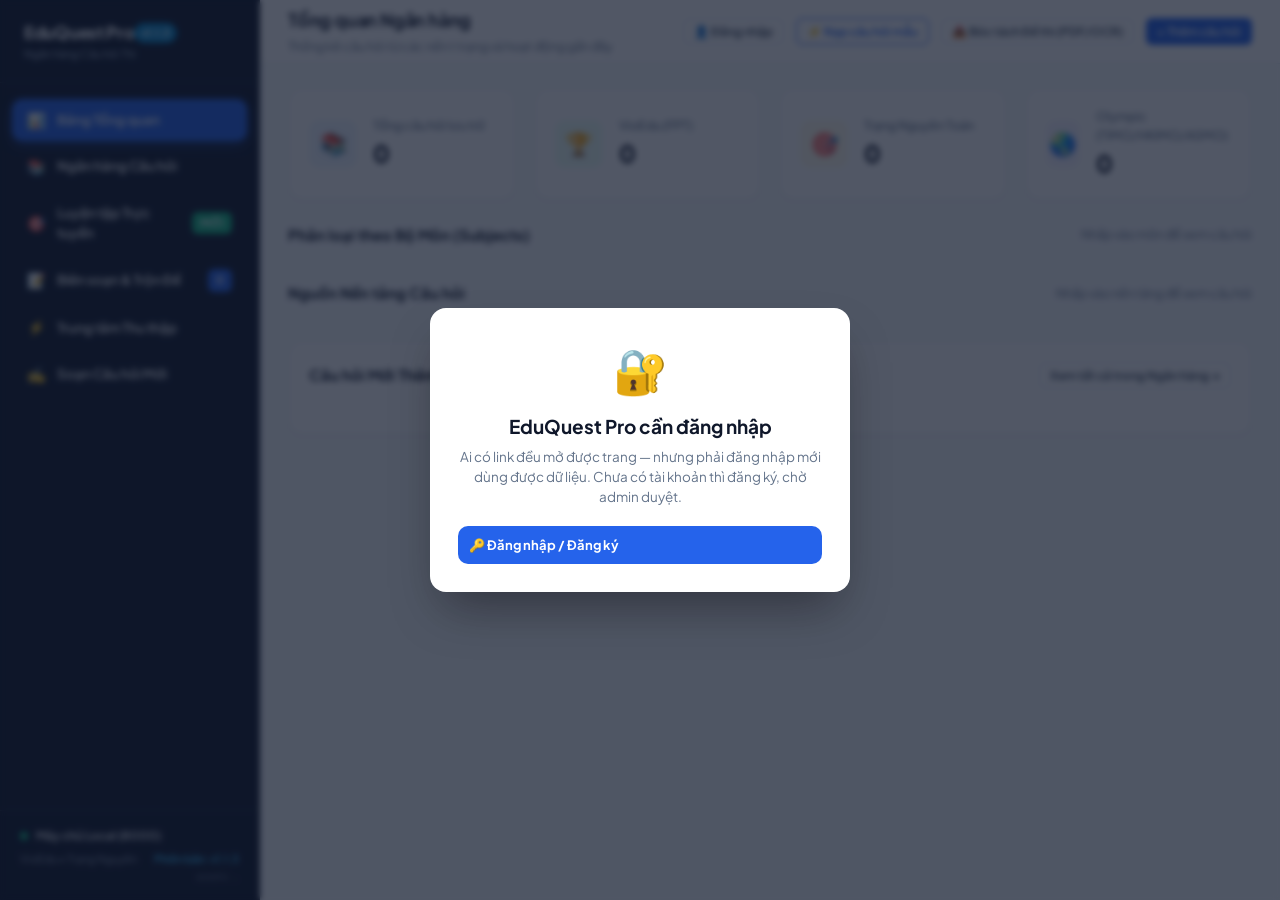
==== frontend/index.html @ 2355932a "fix(auth-ux): validate dang ky client-side + hang cho quen MK cho admin (v1.1.3) - doRegister() chan" ====
<!DOCTYPE html>
<html lang="vi">
<head>
  <meta charset="UTF-8">
  <meta name="viewport" content="width=device-width, initial-scale=1.0">
  <title>EduQuest Pro - Thu thập & Quản lý Ngân hàng Câu hỏi Thi Trực tuyến</title>

  <!-- Google Fonts: Plus Jakarta Sans & Fira Code -->
  <link rel="preconnect" href="https://fonts.googleapis.com">
  <link rel="preconnect" href="https://fonts.gstatic.com" crossorigin>
  <link href="https://fonts.googleapis.com/css2?family=Fira+Code:wght@400;500;600&family=Plus+Jakarta+Sans:wght@400;500;600;700;800&display=swap" rel="stylesheet">

  <!-- KaTeX CSS for High-Precision Math Rendering -->
  <link rel="stylesheet" href="https://cdn.jsdelivr.net/npm/katex@0.16.10/dist/katex.min.css">

  <!-- Favicon & Brand Icons (EduQuest Pro) -->
  <link rel="icon" type="image/svg+xml" href="favicon.svg?v=1.1.3">
  <link rel="icon" type="image/png" sizes="32x32" href="favicon-32x32.png?v=1.1.3">
  <link rel="icon" type="image/png" sizes="16x16" href="favicon-16x16.png?v=1.1.3">
  <link rel="apple-touch-icon" sizes="180x180" href="apple-touch-icon.png?v=1.1.3">
  <link rel="shortcut icon" href="favicon.ico?v=1.1.3">
  <link rel="manifest" href="site.webmanifest">
  <meta name="theme-color" content="#2563eb">

  <!-- Custom Stylesheet -->
  <link rel="stylesheet" href="css/style.css?v=1.1.3">
</head>
<body>
  <div class="app-container">

    <!-- 1. Sidebar -->
    <aside class="sidebar">
      <div class="sidebar-header">
        <div class="brand-text">
          <div style="display: flex; align-items: center; justify-content: space-between;">
            <h1>EduQuest Pro</h1>
            <span class="app-version-badge" style="font-size: 11px; background: #0284c7; color: white; padding: 2px 7px; border-radius: 10px; font-weight: 700;">v1.1.3</span>
          </div>
          <p>Ngân hàng Câu hỏi Thi</p>
        </div>
      </div>

      <nav class="sidebar-nav">
        <a class="nav-item active" data-view="dashboard">
          <span class="nav-icon">📊</span>
          <span>Bảng Tổng quan</span>
        </a>
        <a class="nav-item" data-view="bank">
          <span class="nav-icon">📚</span>
          <span>Ngân hàng Câu hỏi</span>
        </a>
        <a class="nav-item" data-view="practice">
          <span class="nav-icon">🎯</span>
          <span>Luyện tập Trực tuyến</span>
          <span class="tag-badge" id="practice-nav-badge" style="margin-left: auto; background: #10b981; color: white;">Mới</span>
        </a>
        <a class="nav-item" data-view="builder">
          <span class="nav-icon">📝</span>
          <span>Biên soạn & Trộn Đề</span>
          <span class="tag-badge" id="selected-q-count" style="margin-left: auto; background: var(--color-primary); color: white;">0</span>
        </a>
        <a class="nav-item" data-view="collector">
          <span class="nav-icon">⚡</span>
          <span>Trung tâm Thu thập</span>
        </a>
        <a class="nav-item" data-view="manual">
          <span class="nav-icon">✍️</span>
          <span>Soạn Câu hỏi Mới</span>
        </a>
        <a class="nav-item" data-view="admin-users" id="nav-admin-users" style="display: none;">
          <span class="nav-icon">👑</span>
          <span>Quản trị Tài khoản</span>
        </a>
      </nav>

      <div class="sidebar-footer">
        <div class="server-indicator">
          <div class="pulse-dot"></div>
          <span style="font-weight: 600; color: #f8fafc;">Máy chủ Local (8000)</span>
        </div>
        <div style="display: flex; justify-content: space-between; align-items: center; margin-top: 6px; font-size: 11px; color: #94a3b8;">
          <span>VioEdu • Trạng Nguyên</span>
          <span style="color: #38bdf8; font-weight: 600;" id="sidebar-version-tag">Phiên bản: v1.1.3</span>
        </div>
        <div style="margin-top: 2px; font-size: 10px; color: #64748b; text-align: right;">
          <span id="sidebar-cache-tag">assets: …</span>
        </div>
      </div>
    </aside>

    <!-- 2. Main Wrapper -->
    <div class="main-wrapper">

      <!-- Top Header -->
      <header class="top-header">
        <div class="page-title-box">
          <h2 id="page-main-title">Tổng quan Ngân hàng</h2>
          <span id="page-sub-title">Thống kê câu hỏi từ các nền t trạng và hoạt động gần đây</span>
        </div>

        <div class="header-actions">
          <span id="auth-user-badge" style="display: none; align-items: center; font-size: 13px; font-weight: 700; color: #1e40af; background: #eff6ff; border: 1px solid #bfdbfe; border-radius: 99px; padding: 4px 12px;" title="Tài khoản đã đăng nhập"></span>
          <button class="btn btn-secondary btn-sm" id="btn-open-auth-modal" onclick="EduAuth.openAuthModal()" title="Đăng nhập / Đăng ký tài khoản">
            👤 Đăng nhập
          </button>
          <button class="btn btn-secondary btn-sm" id="btn-switch-account" onclick="EduAuth.switchAccount()" style="display: none;" title="Đăng xuất tài khoản hiện tại, đăng nhập tài khoản khác">
            🔄 Đổi tài khoản
          </button>
          <button class="btn btn-secondary btn-sm" id="btn-logout" onclick="EduAuth.doLogout()" style="display: none;" title="Đăng xuất khỏi EduQuest">
            🚪 Đăng xuất
          </button>
          <button class="btn btn-secondary btn-sm" id="btn-open-admin-users" onclick="EduAuth.openAdminView()" style="display: none; font-weight: 700; color: #7c2d12; border-color: #fed7aa; background: #fff7ed;" title="Trang Quản trị tài khoản (admin)">
            👑 Duyệt TK
          </button>
          <button class="btn btn-outline-primary btn-sm" onclick="seedSampleQuestions()" title="Nạp 7 câu hỏi mẫu chuẩn quốc tế & học đường">
            ⚡ Nạp câu hỏi mẫu
          </button>
          <button class="btn btn-secondary btn-sm" onclick="switchView('manual')">
            📥 Bóc tách Đề thi (PDF/OCR)
          </button>
          <button class="btn btn-primary btn-sm" onclick="switchView('manual')">
            + Thêm câu hỏi
          </button>
        </div>
      </header>

      <!-- View 1: Dashboard -->
      <main class="view-container active" id="view-dashboard">
        <!-- 4 Metric Cards -->
        <div class="stats-grid">
          <div class="stat-card">
            <div class="stat-icon blue">📚</div>
            <div class="stat-info">
              <p>Tổng câu hỏi lưu trữ</p>
              <h3 id="stat-total-q">0</h3>
            </div>
          </div>
          <div class="stat-card">
            <div class="stat-icon green">🏆</div>
            <div class="stat-info">
              <p>VioEdu (FPT)</p>
              <h3 id="stat-vioedu-count">0</h3>
            </div>
          </div>
          <div class="stat-card">
            <div class="stat-icon amber">🎯</div>
            <div class="stat-info">
              <p>Trạng Nguyên Toán</p>
              <h3 id="stat-tnmath-count">0</h3>
            </div>
          </div>
          <div class="stat-card">
            <div class="stat-icon purple">🌏</div>
            <div class="stat-info">
              <p>Olympic (TIMO/HKIMO/ASMO)</p>
              <h3 id="stat-olympiad-count">0</h3>
            </div>
          </div>
        </div>

        <!-- Subject Distribution Grid -->
        <div style="margin-bottom: 12px; display: flex; justify-content: space-between; align-items: center;">
          <h3 style="font-size: 15px; font-weight: 700;">Phân loại theo Bộ Môn (Subjects)</h3>
          <span style="font-size: 12.5px; color: #64748b;">Nhấp vào môn để xem câu hỏi</span>
        </div>
        <div class="platform-grid" id="dashboard-subject-grid" style="margin-bottom: 24px;">
          <!-- Filled by JS -->
        </div>

        <!-- Platform Distribution Grid -->
        <div style="margin-bottom: 12px; display: flex; justify-content: space-between; align-items: center;">
          <h3 style="font-size: 15px; font-weight: 700;">Nguồn Nền tảng Câu hỏi</h3>
          <span style="font-size: 12.5px; color: #64748b;">Nhấp vào nền tảng để xem câu hỏi</span>
        </div>
        <div class="platform-grid" id="dashboard-platform-grid">
          <!-- Filled by JS -->
        </div>

        <!-- Recent Questions Stream -->
        <div style="background: white; border: 1px solid var(--color-slate-200); border-radius: var(--radius-lg); padding: 20px; box-shadow: var(--shadow-sm); margin-top: 24px;">
          <div style="display: flex; justify-content: space-between; align-items: center; margin-bottom: 14px; border-bottom: 1px solid var(--color-slate-100); padding-bottom: 10px;">
            <h3 style="font-size: 15px; font-weight: 700;">Câu hỏi Mới Thêm Gần Đây</h3>
            <button class="btn btn-secondary btn-sm" onclick="viewAllQuestionsInBank()">Xem tất cả trong Ngân hàng →</button>
          </div>
          <div id="dashboard-recent-list">
            <!-- Filled by JS -->
          </div>
        </div>
      </main>

      <!-- View 2: Question Bank -->
      <main class="view-container" id="view-bank">
        <!-- Subject Navigation Tabs -->
        <div class="subject-nav-tabs">
          <button class="subject-tab active" data-subject="all" onclick="setSubjectFilter('all')">🌐 Tất cả các môn</button>
          <button class="subject-tab" data-subject="math" onclick="setSubjectFilter('math')">📐 Toán học</button>
          <button class="subject-tab tab-vietnamese" data-subject="vietnamese" onclick="setSubjectFilter('vietnamese')">📖 Tiếng Việt</button>
          <button class="subject-tab tab-english" data-subject="english" onclick="setSubjectFilter('english')">🇬🇧 Tiếng Anh</button>
          <button class="subject-tab tab-science" data-subject="science" onclick="setSubjectFilter('science')">🔬 Khoa học & TNXH</button>
          <button class="subject-tab tab-informatics" data-subject="informatics" onclick="setSubjectFilter('informatics')">💻 Tin học</button>
        </div>

        <!-- Admin Maintenance & Quality Bar -->
        <div style="display: flex; justify-content: space-between; align-items: center; margin-bottom: 12px; flex-wrap: wrap; gap: 8px;">
          <div style="display: flex; gap: 8px; align-items: center; flex-wrap: wrap;">
            <button class="btn btn-secondary btn-sm" onclick="openAiAgentImportModal()" style="font-weight: 700; color: #7c3aed; border-color: #ddd6fe; background: #f5f3ff; display: flex; align-items: center; gap: 6px;">
              <span>🤖</span> Nhập từ AI Agent (JSON / Word / Text)
            </button>
            <button class="btn btn-secondary btn-sm" id="btn-open-contribute-modal" onclick="openContributeModal()" style="font-weight: 700; color: #059669; border-color: #a7f3d0; background: #ecfdf5; display: flex; align-items: center; gap: 6px;">
              <span>🎁</span> Đóng góp đề thi
            </button>
            <button class="btn btn-secondary btn-sm" onclick="openDuplicatesModal()" style="font-weight: 700; color: #be123c; border-color: #fecdd3; background: #fff1f2; display: flex; align-items: center; gap: 6px;">
              <span>🔍</span> Quét & Lọc Trùng lặp
            </button>
            <button class="btn btn-secondary btn-sm" onclick="openDiagnosticsModal()" style="font-weight: 700; color: #0284c7; border-color: #bae6fd; background: #f0f9ff; display: flex; align-items: center; gap: 6px;">
              <span>🩺</span> Bác sĩ CSDL (Chuẩn đoán & Tự sửa)
            </button>
          </div>
          <div style="font-size: 12px; color: #64748b; display: flex; align-items: center; gap: 4px;">
            <span>🛡️</span> CSDL tự động chặn câu hỏi trùng lặp khi cào hoặc nạp mới
          </div>
        </div>

        <!-- Filter Toolbar -->
        <div class="filter-toolbar">
          <div class="filter-row">
            <div class="search-box">
              <span class="search-icon">🔍</span>
              <input type="text" id="search-input" class="search-input" placeholder="Tìm theo nội dung, số câu (vd: #5), chuyên đề, từ khóa..." oninput="handleSearchInput(this.value)" />
              <button type="button" id="search-clear-btn" class="search-clear-btn" onclick="clearSearchInput()" title="Xóa nhanh tìm kiếm" style="display: none;">✕</button>
            </div>

            <select id="filter-sort" class="select-filter" onchange="State.filters.sort_by = this.value; State.filters.page = 1; loadQuestions();">
              <option value="q_number_asc">Thứ tự Câu (1 → N)</option>
              <option value="q_number_desc">Thứ tự Câu (N → 1)</option>
              <option value="created_at_desc">Mới nhất trước</option>
              <option value="created_at_asc">Cũ nhất trước</option>
            </select>

            <select id="filter-subject" class="select-filter" onchange="setSubjectFilter(this.value);">
              <option value="all">Mọi bộ môn</option>
              <option value="math">Toán học</option>
              <option value="vietnamese">Tiếng Việt</option>
              <option value="english">Tiếng Anh</option>
              <option value="science">Khoa học & TNXH</option>
              <option value="informatics">Tin học</option>
            </select>

            <select id="filter-grade" class="select-filter" onchange="State.filters.grade = this.value; State.filters.page = 1; loadQuestions();">
              <option value="" selected>Tất cả Khối lớp</option>
              <option value="1">Lớp 1</option>
              <option value="2">Lớp 2</option>
              <option value="3">Lớp 3</option>
              <option value="4">Lớp 4</option>
              <option value="5">Lớp 5</option>
              <option value="6">Lớp 6</option>
              <option value="7">Lớp 7</option>
              <option value="8">Lớp 8</option>
              <option value="9">Lớp 9</option>
              <option value="10">Lớp 10</option>
              <option value="11">Lớp 11</option>
              <option value="12">Lớp 12</option>
            </select>

            <select id="filter-source-detail" class="select-filter" onchange="State.filters.source_detail = this.value; State.filters.page = 1; loadQuestions();">
              <option value="all">Mọi nguồn chi tiết</option>
              <option value="ai_agent_import">🤖 AI Agent (ChatGPT/Claude/Docx)</option>
              <option value="CodeMath">CodeMath (Olympic TIMO/HKIMO)</option>
              <option value="Hành Trang Số">Hành Trang Số (SGK)</option>
              <option value="VioEdu">VioEdu (FPT)</option>
              <option value="Trạng Nguyên">Trạng Nguyên</option>
              <option value="Kho Đề Mở">Kho Đề Mở (Online)</option>
              <option value="Olympic">Olympic chung (IOE/TIMO)</option>
              <option value="VietJack">VietJack / VnDoc</option>
              <option value="Soạn thủ công">Soạn thủ công</option>
            </select>

            <select id="filter-type" class="select-filter" onchange="State.filters.question_type = this.value; State.filters.page = 1; loadQuestions();">
              <option value="all">Mọi dạng câu hỏi</option>
              <option value="single_choice">Trắc nghiệm 1 đáp án</option>
              <option value="fill_blank">Điền số vào ô trống</option>
              <option value="matching">Ghép nối cặp tương ứng</option>
              <option value="essay">Tự luận</option>
            </select>

            <select id="filter-diff" class="select-filter" onchange="State.filters.difficulty = this.value; State.filters.page = 1; loadQuestions();">
              <option value="all">Mọi độ khó</option>
              <option value="easy">Dễ</option>
              <option value="medium">Trung bình</option>
              <option value="hard">Khó</option>
              <option value="olympiad">Olympic Quốc tế</option>
            </select>

            <div style="display: flex; align-items: center; gap: 4px;" title="Lọc theo ngày thêm vào CSDL"><span style="font-size: 13px;">📅</span><input type="date" id="filter-created-date" class="select-filter" style="font-size: 12px; height: 32px; padding: 2px 6px;" onchange="State.filters.created_date = this.value; State.filters.page = 1; loadQuestions();" /></div>

            <select id="filter-page-size" class="select-filter" style="font-weight: 700; color: #1e40af; background: #eff6ff; border-color: #bfdbfe;" onchange="setPageSize(this.value)">
              <option value="15">15 câu / trang</option>
              <option value="30">30 câu / trang</option>
              <option value="50" selected>50 câu / trang</option>
              <option value="100">100 câu / trang</option>
              <option value="9999">Tất cả (Xem hết)</option>
            </select>

            <label style="display: inline-flex; align-items: center; gap: 5px; font-size: 12px; font-weight: 700; color: #be123c; cursor: pointer; background: #fff1f2; padding: 6px 10px; border-radius: 8px; border: 1px solid #fecdd3; white-space: nowrap;">
              <input type="checkbox" id="filter-only-dupes" onchange="State.filters.only_duplicates = this.checked; State.filters.page = 1; loadQuestions();" />
              ⚠️ Chỉ câu trùng lặp
            </label>

            <button class="btn btn-secondary btn-sm" onclick="resetFilters()">Đặt lại</button>
          </div>

          <!-- Platform Chips -->
          <div class="chips-container">
            <button class="chip active" data-platform="all" onclick="setPlatformFilter('all')">Tất cả nền tảng</button>
            <button class="chip" data-platform="ai_agent_import" onclick="setPlatformFilter('ai_agent_import')">🤖 AI Agent</button>
            <button class="chip" data-platform="internet_hunter" onclick="setPlatformFilter('internet_hunter')">🌐 Săn Internet</button>
            <button class="chip" data-platform="hanhtrangso" onclick="setPlatformFilter('hanhtrangso')">📚 Hành Trang Số</button>
            <button class="chip" data-platform="vioedu" onclick="setPlatformFilter('vioedu')">⭐ VioEdu</button>
            <button class="chip" data-platform="tnmath" onclick="setPlatformFilter('tnmath')">📖 Trạng Nguyên</button>
            <button class="chip" data-platform="olympiad" onclick="setPlatformFilter('olympiad')">🏆 Olympic</button>
            <button class="chip" data-platform="manual" onclick="setPlatformFilter('manual')">✏️ Tự biên soạn</button>
            <div style="margin-left: auto; display: flex; align-items: center; gap: 8px;">
              <span style="font-size: 13px; font-weight: 700; color: #2563eb; display: flex; align-items: center;" id="bank-total-count">0 câu hỏi</span>
              <button type="button" class="btn btn-outline-primary btn-sm" id="btn-show-all-q" onclick="setPageSize(9999)" style="font-size: 11.5px; padding: 3px 8px; font-weight: 700; border-radius: 6px; cursor: pointer;" title="Hiển thị toàn bộ câu hỏi trong CSDL không phân trang">
                👁️ Xem tất cả
              </button>
            </div>
          </div>
        </div>

        <!-- Batch Selection Header -->
        <div class="batch-selection-header" id="batch-selection-header">
          <div style="display: flex; align-items: center; gap: 10px;">
            <label style="display: inline-flex; align-items: center; gap: 8px; font-weight: 700; font-size: 13px; color: #1e293b; cursor: pointer;">
              <input type="checkbox" id="chk-select-all-page" onchange="toggleSelectAllPage(this.checked)" style="width: 17px; height: 17px; accent-color: #2563eb; cursor: pointer;" />
              <span>Chọn tất cả trên trang này</span>
            </label>
            <span id="page-selected-count-label" style="font-size: 12px; color: #64748b; font-weight: 500;">(Đã chọn 0 câu)</span>
          </div>
          <div style="display: flex; align-items: center; gap: 8px;">
            <button type="button" class="btn btn-secondary btn-sm" onclick="selectAllPage()" style="font-size: 12px; font-weight: 600; padding: 4px 10px;">
              ✓ Chọn cả trang
            </button>
            <button type="button" class="btn btn-secondary btn-sm" onclick="deselectAllBatch()" style="font-size: 12px; font-weight: 600; padding: 4px 10px; color: #64748b;">
              ✕ Bỏ chọn
            </button>
          </div>
        </div>

        <!-- Questions Stream -->
        <div class="questions-list" id="questions-list-container">
          <!-- Filled by JS -->
        </div>

        <!-- Pagination -->
        <div class="pagination" id="pagination-container">
          <!-- Filled by JS -->
        </div>
      </main>

      <!-- View 3: Exam Builder -->
      <main class="view-container" id="view-builder">
        <div style="display: flex; justify-content: space-between; align-items: center; margin-bottom: 20px;">
          <div>
            <h3 style="font-size: 17px; font-weight: 700;">Biên soạn & Trộn Đề thi</h3>
            <p style="font-size: 13px; color: #64748b;">Tự động tạo đề theo ma trận độ khó, đảo thứ tự câu hỏi và xuất file Word (.docx) chuẩn Bộ GD&ĐT</p>
          </div>
          <span class="tag-badge" id="builder-count-pill" style="background: var(--color-primary-light); color: var(--color-primary); font-size: 13px; padding: 6px 14px;">0 câu đã chọn</span>
        </div>

        <!-- Auto Exam Matrix Generator Card -->
        <div class="exam-matrix-card">
          <div class="exam-matrix-header">
            <div>
              <h4 style="font-size: 15px; font-weight: 700; color: #1e3a8a; display: flex; align-items: center; gap: 8px;">
                <span>⚡</span> Ma trận Tạo Đề Tự Động (Auto Exam Matrix Generator)
              </h4>
              <p style="font-size: 12.5px; color: #475569; margin: 2px 0 0 0;">
                Tự động tuyển chọn câu hỏi thông minh theo ma trận, <strong>chống trùng lặp dạng bài</strong> (các câu hỏi khác nhau về nội dung lẫn cách làm, không bị lặp câu chỉ đổi số).
              </p>
            </div>
            <!-- Quick Preset Pills -->
            <div style="display: flex; gap: 6px; flex-wrap: wrap;">
              <button type="button" class="btn btn-secondary btn-sm" onclick="applyMatrixPreset(20, 8, 8, 4)" style="font-size: 11px; padding: 4px 10px; border-radius: 12px; background: #fff; border: 1px solid #bfdbfe; color: #1d4ed8; font-weight: 700;">
                Đề chuẩn 20 câu (40-40-20)
              </button>
              <button type="button" class="btn btn-secondary btn-sm" onclick="applyMatrixPreset(10, 5, 3, 2)" style="font-size: 11px; padding: 4px 10px; border-radius: 12px; background: #fff; border: 1px solid #bfdbfe; color: #1d4ed8; font-weight: 700;">
                Ôn tập 10 câu (50-30-20)
              </button>
              <button type="button" class="btn btn-secondary btn-sm" onclick="applyMatrixPreset(25, 5, 10, 10)" style="font-size: 11px; padding: 4px 10px; border-radius: 12px; background: #fff; border: 1px solid #bfdbfe; color: #1d4ed8; font-weight: 700;">
                Olympic 25 câu (Nâng cao)
              </button>
            </div>
          </div>

          <div class="exam-matrix-grid">
            <div class="matrix-input-box">
              <label>Bộ môn</label>
              <select id="matrix-subject">
                <option value="math">📐 Môn Toán</option>
                <option value="vietnamese">📖 Tiếng Việt</option>
                <option value="english">🇬🇧 Tiếng Anh</option>
                <option value="science">🔬 Khoa học</option>
              </select>
            </div>
            <div class="matrix-input-box">
              <label>Khối lớp</label>
              <select id="matrix-grade">
                <option value="1">Lớp 1</option>
                <option value="2">Lớp 2</option>
                <option value="3">Lớp 3</option>
                <option value="4">Lớp 4</option>
                <option value="5" selected>Lớp 5</option>
                <option value="6">Lớp 6</option>
                <option value="7">Lớp 7</option>
                <option value="8">Lớp 8</option>
                <option value="9">Lớp 9</option>
                <option value="10">Lớp 10</option>
                <option value="11">Lớp 11</option>
                <option value="12">Lớp 12</option>
              </select>
            </div>
            <div class="matrix-input-box">
              <label>Tổng số câu</label>
              <input type="number" id="matrix-total" value="20" min="1" max="100" oninput="validateMatrixCounts()" />
            </div>
            <div class="matrix-input-box">
              <label>🟢 Số câu Dễ</label>
              <input type="number" id="matrix-easy" value="8" min="0" oninput="validateMatrixCounts()" />
            </div>
            <div class="matrix-input-box">
              <label>🟡 Số câu TB</label>
              <input type="number" id="matrix-medium" value="8" min="0" oninput="validateMatrixCounts()" />
            </div>
            <div class="matrix-input-box">
              <label>🔴 Số câu Khó</label>
              <input type="number" id="matrix-hard" value="4" min="0" oninput="validateMatrixCounts()" />
            </div>
            <div class="matrix-input-box" style="grid-column: span 2;">
              <label>Chuyên đề / Topic (Tùy chọn)</label>
              <input type="text" id="matrix-topic" placeholder="Vd: Phân số, Hình học, Số học Olympic..." />
            </div>
          </div>

          <div style="display: flex; justify-content: space-between; align-items: center; border-top: 1px solid #dbeafe; padding-top: 12px; margin-top: 4px; flex-wrap: wrap; gap: 8px;">
            <div style="display: flex; align-items: center; gap: 8px; flex-wrap: wrap;">
              <span class="tag-badge" style="background: #eff6ff; color: #1d4ed8; border: 1px solid #bfdbfe; font-size: 11px; font-weight: 700;">
                🛡️ AI Diversity: Chống trùng dạng & Đa dạng cách giải
              </span>
              <div id="matrix-status-text" style="font-size: 12px; color: #1e40af; font-weight: 700;">
                ✓ Cơ cấu ma trận: 8 Dễ + 8 TB + 4 Khó = 20 câu
              </div>
            </div>
            <button type="button" class="btn btn-primary btn-sm" id="btn-auto-matrix" onclick="autoGenerateExamByMatrix()" style="padding: 7px 18px; font-weight: 700; display: inline-flex; align-items: center; gap: 6px;">
              <span>🎲</span> Tự động Tạo Đề theo Ma trận
            </button>
          </div>
        </div>

        <div id="exam-builder-content">
          <!-- Filled by JS -->
        </div>
      </main>

      <!-- View 4: Collector Hub -->
      <main class="view-container" id="view-collector">

        <!-- Default Grade & Settings Bar -->
        <div style="background: white; border: 1px solid var(--color-slate-200); border-radius: var(--radius-lg); padding: 18px 24px; box-shadow: var(--shadow-sm); margin-bottom: 24px; display: flex; justify-content: space-between; align-items: center; flex-wrap: wrap; gap: 16px;">
          <div style="display: flex; align-items: center; gap: 12px;">
            <span style="font-size: 24px;">⚙️</span>
            <div>
              <h4 style="font-size: 15px; font-weight: 700; margin-bottom: 2px;">Cấu hình Khối lớp Mặc định & Ghi nhớ Tự động</h4>
              <p style="font-size: 12px; color: #64748b;">Hệ thống tự động lưu khối lớp, tài khoản cào và đồng bộ toàn bộ các bộ lọc khi bạn sử dụng.</p>
            </div>
          </div>
          <div style="display: flex; align-items: center; gap: 10px;">
            <label style="font-size: 13px; font-weight: 700; color: #334155;">Khối lớp mặc định:</label>
            <select id="global-default-grade" class="form-control" style="width: 140px; font-weight: 700;" onchange="setDefaultGrade(this.value)">
              <option value="1">Khối lớp 1</option>
              <option value="2">Khối lớp 2</option>
              <option value="3">Khối lớp 3</option>
              <option value="4">Khối lớp 4</option>
              <option value="5" selected>Khối lớp 5</option>
              <option value="6">Khối lớp 6</option>
              <option value="7">Khối lớp 7</option>
              <option value="8">Khối lớp 8</option>
              <option value="9">Khối lớp 9</option>
              <option value="10">Khối lớp 10</option>
              <option value="11">Khối lớp 11</option>
              <option value="12">Khối lớp 12</option>
            </select>
          </div>
        </div>

        <div style="display: grid; grid-template-columns: 1fr; gap: 24px; margin-bottom: 24px;">

          <!-- Card 1: Chrome Extension Integration -->
          <div style="background: white; border: 1px solid var(--color-slate-200); border-radius: var(--radius-lg); padding: 22px; box-shadow: var(--shadow-sm);">
            <div style="display: flex; align-items: center; justify-content: space-between; margin-bottom: 12px; flex-wrap: wrap; gap: 8px;">
              <div style="display: flex; align-items: center; gap: 10px;">
                <span style="font-size: 24px;">🔌</span>
                <div>
                  <h3 style="font-size: 16px; font-weight: 700;">Tiện ích Chrome/Edge Extension <span style="font-size: 11px; background: #0284c7; color: white; padding: 2px 7px; border-radius: 10px; font-weight: 700;">v1.3.18</span></h3>
                  <span style="font-size: 12px; color: #10b981; font-weight: 600;">● Tự động bắt trọn 100% đề thi VioEdu & Trạng Nguyên</span>
                </div>
              </div>
              <button class="btn btn-primary btn-sm" onclick="showToast('Thư mục Extension v1.3.18 đã sẵn sàng tại g:\\Mina\\Online_Learning\\extension')">
                📁 Vị trí thư mục Extension (v1.3.18)
              </button>
            </div>
            <p style="font-size: 13px; color: #475569; line-height: 1.6; margin-bottom: 14px;">
              Cài đặt extension vào trình duyệt để tự động bắt gói tin đề thi và đáp án 1-click khi học sinh làm bài hoặc xem lại lịch sử đấu trường mà không lo captcha hay khóa tài khoản.
            </p>

            <div style="background: #f8fafc; border: 1px solid #e2e8f0; border-radius: 8px; padding: 12px 14px; font-size: 12.5px; line-height: 1.6;">
              <strong>Cách cập nhật / cài đặt nhanh (Unpacked Extension v1.3.18):</strong><br/>
              1. Mở Chrome/Edge, vào: <code>chrome://extensions</code><br/>
              2. Bật công tắc <strong>Developer mode (Chế độ cho nhà phát triển)</strong> ở góc trên bên phải.<br/>
              3. Nhấn <strong>Load unpacked (Tải tiện ích đã giải nén)</strong> hoặc bấm 🔄 Làm mới tiện ích đã nạp:
              <code style="background: #e2e8f0; padding: 2px 6px; border-radius: 4px; font-weight: 600;">g:\Mina\Online_Learning\extension</code>
            </div>
          </div>
        </div>

        <!-- Internet Question Hunter Card (Feature 2) -->
        <div style="background: white; border: 1px solid var(--color-slate-200); border-radius: var(--radius-lg); padding: 22px; box-shadow: var(--shadow-sm); margin-bottom: 24px;">
          <div style="display: flex; align-items: center; justify-content: space-between; margin-bottom: 14px;">
            <div style="display: flex; align-items: center; gap: 10px;">
              <span style="font-size: 24px;">🌐</span>
              <div>
                <h3 style="font-size: 16px; font-weight: 700;">Tự động Săn câu hỏi từ Internet (Internet Question Hunter)</h3>
                <span style="font-size: 12px; color: #2563eb; font-weight: 600;">● Tự động quét và nạp đề thi mở từ Internet vào CSDL</span>
              </div>
            </div>
            <span class="tag-badge" style="background: #e0f2fe; color: #0369a1;">TỰ ĐỘNG HÓA</span>
          </div>

          <p style="font-size: 13px; color: #475569; margin-bottom: 16px; line-height: 1.6;">
            Hệ thống tự động tìm kiếm, phân tích cú pháp HTML/văn bản và trích xuất câu hỏi từ các kho đề mở (Violympic, Trạng Nguyên Tiếng Việt, Olympic TIMO/HKIMO, VnDoc, Vietjack...) và lưu trực tiếp vào CSDL theo đúng Bộ môn.
          </p>

          <!-- Row 1: Filters (2 equal columns) -->
          <div style="display: grid; grid-template-columns: 1fr 1fr; gap: 16px; margin-bottom: 14px;">
            <div class="form-group">
              <label class="form-label">Chọn Bộ Môn cần săn</label>
              <select id="hunter-subject" class="form-control">
                <option value="all">Tất cả các môn (Toán, TV, Anh)</option>
                <option value="math">📐 Môn Toán (VioEdu, TIMO, ASMO)</option>
                <option value="vietnamese">📖 Môn Tiếng Việt (Trạng Nguyên)</option>
                <option value="english">🇬🇧 Môn Tiếng Anh (IOE, Olympic)</option>
                <option value="science">🔬 Môn Khoa học & Tự nhiên</option>
              </select>
            </div>

            <div class="form-group">
              <label class="form-label">Chọn Khối lớp</label>
              <select id="hunter-grade" class="form-control" onchange="onGradeSelectChanged(this.value)">
                <option value="1">Khối lớp 1</option>
                <option value="2">Khối lớp 2</option>
                <option value="3">Khối lớp 3</option>
                <option value="4">Khối lớp 4</option>
                <option value="5" selected>Khối lớp 5</option>
                <option value="6">Khối lớp 6</option>
                <option value="7">Khối lớp 7</option>
                <option value="8">Khối lớp 8</option>
                <option value="9">Khối lớp 9</option>
                <option value="10">Khối lớp 10</option>
                <option value="11">Khối lớp 11</option>
                <option value="12">Khối lớp 12</option>
              </select>
            </div>
          </div>

          <!-- Row 2: Full Width URL Input & Add Button (Spacious, not cramped) -->
          <div class="form-group" style="margin-bottom: 12px;">
            <label class="form-label" style="display: flex; justify-content: space-between; align-items: center;">
              <span>Đường dẫn web hoặc từ khóa tùy chọn (Tùy chọn)</span>
              <span style="font-size: 11.5px; color: #64748b; font-weight: normal;">Nhập link web và nhấn "Thêm" để lưu vào danh sách cào</span>
            </label>
            <div style="display: flex; gap: 10px; align-items: center;">
              <input type="text" id="hunter-url-input" class="form-control" style="flex: 1; width: 100%; min-width: 0;" placeholder="Nhập URL (vd: https://hanhtrangso.nxbgd.vn/..., https://vio.edu.vn/..., https://trangnguyen.edu.vn/...)" onkeydown="if(event.key==='Enter'){event.preventDefault();addHunterTargetUrl();}" />
              <button type="button" class="btn btn-secondary" id="btn-add-hunter-url" onclick="addHunterTargetUrl()" style="white-space: nowrap; padding: 9px 20px; font-weight: 700; border: 1px solid #cbd5e1; display: inline-flex; align-items: center; gap: 6px;">
                <span>➕</span> Thêm
              </button>
            </div>
          </div>

          <!-- Quick Presets / Gợi ý nguồn cào nhanh Toán theo Khối Lớp & Đa bộ môn (Tự động cập nhật theo Khối) -->
          <div id="hunter-grade-presets-container" style="margin-bottom: 14px; display: flex; flex-direction: column; gap: 8px;">
            <!-- Category 1: Toán Tiếng Việt -->
            <div style="display: flex; align-items: center; gap: 6px; flex-wrap: wrap;" id="preset-cat-vn">
              <span style="font-size: 11.5px; color: #1e293b; font-weight: 700; min-width: 140px;" id="preset-label-vn">🇻🇳 Toán Tiếng Việt:</span>
              <button type="button" class="btn btn-secondary btn-sm" onclick="addPresetHunterTarget('https://hanhtrangso.nxbgd.vn/sach-dien-tu?book_active=0&classes=2')" style="font-size: 11px; padding: 3px 8px; border-radius: 12px; background: #eff6ff; color: #1d4ed8; border: 1px solid #bfdbfe;">
                📘 Hành trang số (SGK Toán)
              </button>
              <button type="button" class="btn btn-secondary btn-sm" onclick="addPresetHunterTarget('https://vio.edu.vn/skill-list')" style="font-size: 11px; padding: 3px 8px; border-radius: 12px; background: #f0fdf4; color: #15803d; border: 1px solid #bbf7d0;">
                📐 VioEdu Luyện tập
              </button>
              <button type="button" class="btn btn-secondary btn-sm" onclick="addPresetHunterTarget('https://tnmath.edu.vn/')" style="font-size: 11px; padding: 3px 8px; border-radius: 12px; background: #fff1f2; color: #be123c; border: 1px solid #fecdd3;">
                📖 Trạng Nguyên Toán
              </button>
              <button type="button" class="btn btn-secondary btn-sm" onclick="addPresetHunterTarget('https://olm.vn/lop-2')" style="font-size: 11px; padding: 3px 8px; border-radius: 12px; background: #fdf2f8; color: #9d174d; border: 1px solid #fbcfe8;">
                🎓 OLM.vn Toán
              </button>
              <button type="button" class="btn btn-secondary btn-sm" onclick="addPresetHunterTarget('https://vndoc.com/toan-lop-2')" style="font-size: 11px; padding: 3px 8px; border-radius: 12px; background: #f0fdfa; color: #0f766e; border: 1px solid #99f6e4;">
                📝 VnDoc Phiếu Toán
              </button>
              <button type="button" class="btn btn-secondary btn-sm" onclick="addPresetHunterTarget('https://vietjack.com/toan-2-kn/index.jsp')" style="font-size: 11px; padding: 3px 8px; border-radius: 12px; background: #fafaf9; color: #44403c; border: 1px solid #e7e5e4;">
                📚 VietJack Toán
              </button>
            </div>

            <!-- Category 2: Toán Tiếng Anh -->
            <div style="display: flex; align-items: center; gap: 6px; flex-wrap: wrap;" id="preset-cat-en">
              <span style="font-size: 11.5px; color: #1e293b; font-weight: 700; min-width: 140px;" id="preset-label-en">🇬🇧 Math (English):</span>
              <button type="button" class="btn btn-secondary btn-sm" onclick="addPresetHunterTarget('https://www.k5learning.com/free-math-worksheets/second-grade-2')" style="font-size: 11px; padding: 3px 8px; border-radius: 12px; background: #fefce8; color: #a16207; border: 1px solid #fef08a;">
                📑 K5 Learning Worksheets
              </button>
              <button type="button" class="btn btn-secondary btn-sm" onclick="addPresetHunterTarget('https://www.ixl.com/math/grade-2')" style="font-size: 11px; padding: 3px 8px; border-radius: 12px; background: #f0fdf4; color: #166534; border: 1px solid #bbf7d0;">
                🎯 IXL Math Skills
              </button>
              <button type="button" class="btn btn-secondary btn-sm" onclick="addPresetHunterTarget('https://www.khanacademy.org/math/cc-2nd-grade-math')" style="font-size: 11px; padding: 3px 8px; border-radius: 12px; background: #ecfdf5; color: #065f46; border: 1px solid #a7f3d0;">
                🌱 Khan Academy Math
              </button>
              <button type="button" class="btn btn-secondary btn-sm" onclick="addPresetHunterTarget('https://www.commoncoresheets.com')" style="font-size: 11px; padding: 3px 8px; border-radius: 12px; background: #f8fafc; color: #334155; border: 1px solid #cbd5e1;">
                📋 Common Core Math
              </button>
            </div>

            <!-- Category 3: Toán Olympic Song ngữ -->
            <div style="display: flex; align-items: center; gap: 6px; flex-wrap: wrap;" id="preset-cat-olympiad">
              <span style="font-size: 11.5px; color: #1e293b; font-weight: 700; min-width: 140px;" id="preset-label-olympiad">🏆 Olympic Song ngữ:</span>
              <button type="button" class="btn btn-secondary btn-sm" onclick="addPresetHunterTarget('https://kangaroo-math.vn')" style="font-size: 11px; padding: 3px 8px; border-radius: 12px; background: #fff7ed; color: #c2410c; border: 1px solid #fed7aa;">
                🦘 Kangaroo Math (IKMC)
              </button>
              <button type="button" class="btn btn-secondary btn-sm" onclick="addPresetHunterTarget('https://codemath.vn/khoa-hoc/timo')" style="font-size: 11px; padding: 3px 8px; border-radius: 12px; background: #fef3c7; color: #b45309; border: 1px solid #fde68a;">
                🏅 TIMO Primary Song ngữ
              </button>
              <button type="button" class="btn btn-secondary btn-sm" onclick="addPresetHunterTarget('https://codemath.vn/khoa-hoc/sasmo')" style="font-size: 11px; padding: 3px 8px; border-radius: 12px; background: #fef3c7; color: #b45309; border: 1px solid #fde68a;">
                🥇 SASMO Singapore Math
              </button>
            </div>
          </div>

          <!-- Danh sách các web/link đã lưu để cào dữ liệu -->
          <div style="margin-bottom: 16px;">
            <div style="display: flex; justify-content: space-between; align-items: center; margin-bottom: 8px;">
              <span style="font-size: 12.5px; font-weight: 700; color: #334155;">
                📋 Danh sách các web để cào dữ liệu: <span id="hunter-urls-count" style="background: #e0f2fe; color: #0284c7; padding: 2px 8px; border-radius: 12px; font-size: 11.5px; font-weight: 700;">0</span>
              </span>
              <button type="button" id="btn-clear-hunter-urls" onclick="clearAllHunterTargetUrls()" style="display: none; background: none; border: none; font-size: 11.5px; color: #ef4444; cursor: pointer; text-decoration: underline;">
                Xóa tất cả nguồn
              </button>
            </div>
            <div id="hunter-urls-container" style="display: flex; flex-direction: column; gap: 6px; max-height: 180px; overflow-y: auto; padding: 2px;">
              <!-- Rendered dynamically by JS -->
            </div>
          </div>

          <div style="display: flex; align-items: center; justify-content: space-between; flex-wrap: wrap; gap: 12px;">
            <div style="display: flex; align-items: center; gap: 10px; flex-wrap: wrap;">
              <button class="btn btn-primary" id="btn-run-hunter" onclick="runInternetHunter()">
                ⚡ Bắt đầu Săn câu hỏi từ Internet
              </button>
              <button type="button" class="btn btn-success" id="btn-harvest-grade-quick" onclick="harvestCurrentGradeMathQuick()" style="padding: 10px 18px; font-weight: 700; background: linear-gradient(135deg, #059669 0%, #10b981 100%); border: none; box-shadow: 0 2px 4px rgba(16, 185, 129, 0.25); display: inline-flex; align-items: center; gap: 6px;">
                ✨ Nạp nhanh Đề Toán Khối <span id="harvest-grade-btn-label">2</span> Toàn diện (Anh & Việt)
              </button>
            </div>

            <!-- Auto-Hunter Loop Toggle -->
            <div style="display: flex; align-items: center; gap: 10px; background: #f0fdf4; border: 1px solid #bbf7d0; padding: 8px 14px; border-radius: 8px;">
              <input type="checkbox" id="hunter-auto-loop" style="width: 17px; height: 17px; cursor: pointer;" onchange="toggleAutoHunter(this.checked)" />
              <label for="hunter-auto-loop" style="font-size: 13px; font-weight: 700; color: #166534; cursor: pointer;">
                🔄 Tự động cào định kỳ nếu web còn mở (Mỗi 5 phút)
              </label>
              <span id="hunter-countdown-badge" style="display: none; background: #dcfce7; color: #15803d; font-size: 12px; font-weight: 700; padding: 2px 8px; border-radius: 12px;">
                ⏳ Lần tới sau: <span id="hunter-countdown-sec">300s</span>
              </span>
            </div>
          </div>

          <!-- Hunter Live Log Header with Copy & Clear buttons -->
          <div id="hunter-log-toolbar" style="display: none; justify-content: space-between; align-items: center; margin-top: 14px; margin-bottom: 4px;">
            <span style="font-size: 12px; font-weight: 700; color: #475569; display: flex; align-items: center; gap: 6px;">
              <span>📋</span> Nhật ký Săn câu hỏi (Mới nhất trên đầu):
            </span>
            <div style="display: flex; gap: 6px;">
              <button type="button" class="btn btn-secondary btn-sm" onclick="copyHunterLiveLog()" title="Sao chép toàn bộ nhật ký săn câu hỏi" style="font-size: 11px; padding: 3px 8px; display: inline-flex; align-items: center; gap: 4px;">
                📋 Sao chép Log
              </button>
              <button type="button" class="btn btn-secondary btn-sm" onclick="clearHunterLiveLog()" title="Xóa màn hình nhật ký" style="font-size: 11px; padding: 3px 8px; display: inline-flex; align-items: center; gap: 4px;">
                🗑️ Xóa Log
              </button>
            </div>
          </div>

          <pre id="hunter-live-log" style="display: none; background: #0f172a; color: #38bdf8; font-family: 'Fira Code', Consolas, monospace; font-size: 11.5px; padding: 14px; border-radius: 8px; max-height: 200px; overflow-y: auto; white-space: pre-wrap; line-height: 1.6; word-break: break-word;"></pre>
        </div>

        <!-- Scraper Bot & Activity Logs Grid -->
        <div style="display: grid; grid-template-columns: 1fr 1fr; gap: 24px;">
          <!-- Automated Scraper -->
          <div style="background: white; border: 1px solid var(--color-slate-200); border-radius: var(--radius-lg); padding: 22px; box-shadow: var(--shadow-sm);">
            <div style="display: flex; justify-content: space-between; align-items: center; margin-bottom: 10px; flex-wrap: wrap; gap: 8px;">
              <h3 style="font-size: 15px; font-weight: 700; margin: 0;">🤖 Bot Đăng nhập Tài khoản Cào Vòng thi Tự động</h3>
              <div style="display: flex; align-items: center; gap: 10px;">
                <div id="bot-auto-crawl-badge" class="status-badge-pulsing" style="display: none;">
                  <div class="pulse-dot"></div>
                  <span>ĐANG TỰ ĐỘNG CÀO</span>
                  <span id="bot-countdown-display" class="countdown-timer-text">05:00</span>
                </div>
                <label class="toggle-switch" title="Bật/Tắt tự động cào nền 24/7 (server tự quét bài cũ, không cần mở tab)">
                  <input type="checkbox" id="bot-auto-crawl-toggle" onchange="toggleBotAutoCrawl(this.checked)" />
                  <span class="toggle-slider"></span>
                </label>
              </div>
            </div>
            <div style="background: #eff6ff; border-left: 4px solid #3b82f6; padding: 10px 12px; border-radius: 6px; margin-bottom: 12px; font-size: 12px; color: #1e40af; line-height: 1.5;">
              🚀 <strong>Bot Tự Động Đăng Nhập Ngầm (Headless Playwright):</strong> Bot tự động chạy ngầm, đăng nhập vào VioEdu bằng tài khoản của bạn, <strong>tự động nhận diện Khối lớp cố định của tài khoản</strong>, tìm kiếm các vòng thi / đấu trường / bài thi và cào trọn bộ câu hỏi lưu trực tiếp vào CSDL.
            </div>
            <div style="display: flex; flex-direction: column; gap: 12px;">
              <div class="form-group">
                <label class="form-label">Chọn nền tảng</label>
                <select id="scraper-platform" class="form-control" onchange="localStorage.setItem('eduquest_scraper_plat', this.value)">
                  <option value="vioedu">VioEdu (vio.edu.vn)</option>
                  <option value="tnmath">Trạng Nguyên (tnmath.edu.vn)</option>
                </select>
              </div>

              <div style="display: grid; grid-template-columns: 1fr 1fr; gap: 12px;">
                <div class="form-group">
                  <label class="form-label">Tài khoản (Tự động ghi nhớ)</label>
                  <input type="text" id="scraper-username" class="form-control" placeholder="Tên đăng nhập VioEdu" oninput="localStorage.setItem('eduquest_scraper_user', this.value)" />
                </div>
                <div class="form-group">
                  <label class="form-label">Mật khẩu</label>
                  <input type="password" id="scraper-password" class="form-control" placeholder="Mật khẩu" />
                </div>
              </div>

              <div style="display: grid; grid-template-columns: 1fr 1fr; gap: 12px;">
                <div class="form-group">
                  <label class="form-label">Khối lớp (Tự động theo tài khoản VioEdu cố định)</label>
                  <select id="scraper-grade" class="form-control" onchange="onGradeSelectChanged(this.value)">
                    <option value="1">Khối 1</option>
                    <option value="2">Khối 2</option>
                    <option value="3">Khối 3</option>
                    <option value="4">Khối 4</option>
                    <option value="5" selected>Khối 5</option>
                    <option value="6">Khối 6</option>
                    <option value="7">Khối 7</option>
                    <option value="8">Khối 8</option>
                    <option value="9">Khối 9</option>
                    <option value="10">Khối 10</option>
                    <option value="11">Khối 11</option>
                    <option value="12">Khối 12</option>
                  </select>
                </div>
                <div class="form-group">
                  <label class="form-label">Vòng thi / Link bài luyện tập (Tùy chọn)</label>
                  <input type="text" id="scraper-round" class="form-control" placeholder="vd: 1, link skill-practice/..., skill-list hoặc để trống" oninput="localStorage.setItem('eduquest_scraper_round', this.value)" />
                </div>
              </div>

              <div style="display: flex; gap: 8px; flex-wrap: wrap; margin-top: 6px; align-items: center;">
                <button class="btn btn-primary" id="btn-run-scraper" onclick="runAutoScraper()">
                  🚀 Cào theo tài khoản (vòng thi)
                </button>
                <button class="btn" id="btn-vioedu-breadth" onclick="runVioEduBreadth()" style="background: #059669; color: #fff;" title="Quét toàn bộ bài luyện tập VioEdu Khối đang chọn (Toán + Tiếng Việt + Tiếng Anh), không cần đăng nhập. Bài mới cào trong 7 ngày sẽ bỏ qua.">
                  🌐 Cào diện rộng (3 môn)
                </button>
                <label style="display: inline-flex; align-items: center; gap: 6px; font-size: 12px; color: #475569; cursor: pointer;" title="Cào lại toàn bộ kể cả bài đã cào trong 7 ngày">
                  <input type="checkbox" id="vioedu-force-recrawl" style="accent-color: #059669;" />
                  Cào lại bài cũ
                </label>
              </div>
              <div id="vioedu-hub-status" style="display: none; margin-top: 8px; font-size: 12px; color: #475569; background: #f8fafc; border: 1px solid #e2e8f0; border-radius: 6px; padding: 8px 10px; line-height: 1.6;">
                <span id="vioedu-hub-status-text">—</span>
              </div>

              <!-- Scraper Live Log Header with Copy & Clear buttons -->
              <div id="scraper-log-toolbar" style="display: none; justify-content: space-between; align-items: center; margin-top: 10px; margin-bottom: 4px;">
                <span style="font-size: 12px; font-weight: 700; color: #475569; display: flex; align-items: center; gap: 6px;">
                  <span>📋</span> Nhật ký trực tiếp (Mới nhất trên đầu):
                </span>
                <div style="display: flex; gap: 6px;">
                  <button type="button" class="btn btn-secondary btn-sm" onclick="copyScraperLiveLog()" title="Sao chép toàn bộ nhật ký của Bot" style="font-size: 11px; padding: 3px 8px; display: inline-flex; align-items: center; gap: 4px;">
                    📋 Sao chép Log
                  </button>
                  <button type="button" class="btn btn-secondary btn-sm" onclick="clearScraperLiveLog()" title="Xóa màn hình nhật ký" style="font-size: 11px; padding: 3px 8px; display: inline-flex; align-items: center; gap: 4px;">
                    🗑️ Xóa Log
                  </button>
                </div>
              </div>

              <pre id="scraper-live-log" style="display: none; background: #0f172a; color: #38bdf8; font-family: 'Fira Code', Consolas, monospace; font-size: 11.5px; padding: 12px; border-radius: 8px; max-height: 180px; overflow-y: auto; white-space: pre-wrap; line-height: 1.6; word-break: break-word;"></pre>
            </div>
          </div>

          <!-- Collector Logs -->
          <div style="background: white; border: 1px solid var(--color-slate-200); border-radius: var(--radius-lg); padding: 22px; box-shadow: var(--shadow-sm);">
            <div style="display: flex; justify-content: space-between; align-items: center; margin-bottom: 14px; flex-wrap: wrap; gap: 8px;">
              <h3 style="font-size: 15px; font-weight: 700; margin: 0;">Nhật ký Hoạt động Thu thập & Debug</h3>
              <div style="display: flex; gap: 6px; flex-wrap: wrap;">
                <button class="btn btn-primary btn-sm" onclick="openCaptureLogsModal()" title="Xem danh sách câu hỏi đã bắt và nạp lại vào CSDL" style="background: #4f46e5; border-color: #4f46e5;">📋 Bắt câu hỏi (Logs)</button>
                <button class="btn btn-secondary btn-sm" onclick="copyCollectorLogs()" title="Sao chép toàn bộ nhật ký debug">📋 Sao chép</button>
                <button class="btn btn-secondary btn-sm" onclick="clearAllCollectorLogs()" title="Xóa sạch nhật ký">🗑️ Xóa</button>
                <button class="btn btn-secondary btn-sm" onclick="loadCollectorLogs()">🔄 Làm mới</button>
              </div>
            </div>
            <div id="collector-logs-list" style="display: flex; flex-direction: column; max-height: 280px; overflow-y: auto;">
              <!-- Filled by JS -->
            </div>
          </div>
        </div>
      </main>

      <!-- View 6: Interactive Practice Arena (R5) -->
      <main class="view-container" id="view-practice">

        <!-- 1. Practice Lobby -->
        <div id="practice-lobby" class="practice-container">
          <!-- Navigation Tabs -->
          <div class="practice-nav-tabs">
            <button class="practice-tab-btn active" data-tab="start" onclick="switchPracticeTab('start')">
              🎯 Vào thi Luyện tập
            </button>
            <button class="practice-tab-btn" data-tab="trending" onclick="switchPracticeTab('trending')">
              📈 Xu hướng Điểm số
            </button>
            <button class="practice-tab-btn" data-tab="mastery" onclick="switchPracticeTab('mastery')">
              🧠 Năng lực Bộ môn
            </button>
            <button class="practice-tab-btn" data-tab="badges" onclick="switchPracticeTab('badges')">
              🏆 Huy hiệu Thành tích
            </button>
            <button class="practice-tab-btn" data-tab="history" onclick="switchPracticeTab('history')">
              📜 Lịch sử Làm bài
            </button>
            <button class="practice-tab-btn" data-tab="review" onclick="switchPracticeTab('review')">
              🔁 Ôn tập Lặp lại <span id="review-due-badge" style="display: none; background: #dc2626; color: white; font-size: 10.5px; font-weight: 800; border-radius: 10px; padding: 1px 7px; margin-left: 4px;"></span>
            </button>
          </div>

          <!-- Tab 1: Start Practice Setup -->
          <div id="tab-practice-start">
            <div style="background: white; border: 1px solid var(--color-slate-200); border-radius: var(--radius-xl); padding: 26px; box-shadow: var(--shadow-sm); margin-top: 16px;">
              <div style="display: flex; align-items: center; gap: 12px; margin-bottom: 20px;">
                <span style="font-size: 32px;">🎯</span>
                <div>
                  <h3 style="font-size: 18px; font-weight: 800; color: #0f172a; margin-bottom: 2px;">Cấu hình Đấu trường Luyện tập Trực tuyến</h3>
                  <p style="font-size: 13px; color: #64748b; margin: 0;">Lựa chọn bộ môn, khối lớp và thời gian làm bài để hệ thống tự động sinh đề thi trắc nghiệm.</p>
                </div>
              </div>

              <div style="display: grid; grid-template-columns: repeat(auto-fit, minmax(220px, 1fr)); gap: 16px; margin-bottom: 20px;">
                <div class="form-group">
                  <label class="form-label">Chọn Bộ Môn</label>
                  <select id="practice-subject-select" class="form-control" style="font-weight: 700;">
                    <option value="math">📐 Môn Toán học (Olympic & Học đường)</option>
                    <option value="vietnamese">📖 Môn Tiếng Việt (Trạng Nguyên, Đọc hiểu)</option>
                    <option value="english">🇬🇧 Môn Tiếng Anh (IOE, Ngữ pháp, Từ vựng)</option>
                    <option value="science">🔬 Môn Khoa học & Tự nhiên</option>
                  </select>
                </div>

                <div class="form-group">
                  <label class="form-label">Khối lớp</label>
                  <select id="practice-grade-select" class="form-control" style="font-weight: 700;">
                    <option value="1">Khối 1</option>
                    <option value="2">Khối 2</option>
                    <option value="3">Khối 3</option>
                    <option value="4">Khối 4</option>
                    <option value="5" selected>Khối 5</option>
                    <option value="6">Khối 6</option>
                    <option value="7">Khối 7</option>
                    <option value="8">Khối 8</option>
                    <option value="9">Khối 9</option>
                    <option value="10">Khối 10</option>
                    <option value="11">Khối 11</option>
                    <option value="12">Khối 12</option>
                  </select>
                </div>

                <div class="form-group">
                  <label class="form-label">Số lượng câu hỏi</label>
                  <select id="practice-count-select" class="form-control">
                    <option value="5">5 câu (Khởi động)</option>
                    <option value="10" selected>10 câu (Tiêu chuẩn)</option>
                    <option value="15">15 câu (Đầy đủ)</option>
                    <option value="20">20 câu (Chuyên sâu)</option>
                  </select>
                </div>

                <div class="form-group">
                  <label class="form-label">Thời gian làm bài</label>
                  <select id="practice-duration-select" class="form-control">
                    <option value="5">5 phút</option>
                    <option value="10">10 phút</option>
                    <option value="15" selected>15 phút</option>
                    <option value="20">20 phút</option>
                    <option value="30">30 phút</option>
                    <option value="45">45 phút</option>
                  </select>
                </div>

                <div class="form-group">
                  <label class="form-label">Độ khó câu hỏi</label>
                  <select id="practice-difficulty-select" class="form-control">
                    <option value="all" selected>Tất cả mức độ</option>
                    <option value="Nhận biết">Nhận biết</option>
                    <option value="Thông hiểu">Thông hiểu</option>
                    <option value="Vận dụng">Vận dụng</option>
                    <option value="Vận dụng cao">Vận dụng cao</option>
                  </select>
                </div>
              </div>

              <div style="display: flex; justify-content: flex-end; align-items: center; border-top: 1px solid #e2e8f0; padding-top: 20px;">
                <button class="btn btn-primary" id="btn-start-practice" onclick="startPracticeSession()" style="font-family: inherit; font-size: 15px; font-weight: 800; padding: 12px 28px; background: linear-gradient(135deg, #2563eb, #1d4ed8); box-shadow: 0 4px 12px rgba(37, 99, 235, 0.25);">
                  🚀 BẮT ĐẦU LÀM BÀI
                </button>
              </div>
            </div>
          </div>

          <!-- Tab 2: Trending Score Chart -->
          <div id="tab-practice-trending" style="display: none; margin-top: 16px;">
            <div style="background: white; border: 1px solid var(--color-slate-200); border-radius: var(--radius-xl); padding: 26px; box-shadow: var(--shadow-sm);">
              <div style="display: flex; justify-content: space-between; align-items: center; margin-bottom: 20px;">
                <div>
                  <h3 style="font-size: 17px; font-weight: 800; color: #0f172a; margin-bottom: 2px;">📈 Biểu đồ Xu hướng Điểm số (Trending Score Chart)</h3>
                  <p style="font-size: 13px; color: #64748b; margin: 0;">Theo dõi tiến độ học tập và điểm số qua các lượt làm bài gần nhất</p>
                </div>
                <button class="btn btn-secondary btn-sm" onclick="renderTrendingChart()">🔄 Làm mới biểu đồ</button>
              </div>

              <div id="trending-summary-stats"></div>

              <div style="position: relative; width: 100%; overflow-x: auto; background: #ffffff; border: 1px solid #e2e8f0; border-radius: var(--radius-lg); padding: 16px;">
                <canvas id="trending-score-canvas" width="850" height="320" style="width: 100%; max-width: 850px; height: 320px; display: block; margin: 0 auto;"></canvas>
              </div>
            </div>
          </div>

          <!-- Tab 3: Skill & Subject Mastery -->
          <div id="tab-practice-mastery" style="display: none; margin-top: 16px;">
            <div style="background: white; border: 1px solid var(--color-slate-200); border-radius: var(--radius-xl); padding: 26px; box-shadow: var(--shadow-sm);">
              <div style="margin-bottom: 20px;">
                <h3 style="font-size: 17px; font-weight: 800; color: #0f172a; margin-bottom: 2px;">🧠 Phân tích Năng lực Bộ môn (Skill & Subject Mastery)</h3>
                <p style="font-size: 13px; color: #64748b; margin: 0;">Đánh giá tỷ lệ thành thạo và mức độ am hiểu kiến thức theo từng môn học</p>
              </div>

              <div id="skill-mastery-container" class="mastery-grid">
                <!-- Filled by JS -->
              </div>
            </div>
          </div>

          <!-- Tab 4: Achievements & Badges -->
          <div id="tab-practice-badges" style="display: none; margin-top: 16px;">
            <div style="background: white; border: 1px solid var(--color-slate-200); border-radius: var(--radius-xl); padding: 26px; box-shadow: var(--shadow-sm);">
              <div style="margin-bottom: 20px;">
                <h3 style="font-size: 17px; font-weight: 800; color: #0f172a; margin-bottom: 2px;">🏆 Hệ thống Huy hiệu & Thành tích (8 Achievements)</h3>
                <p style="font-size: 13px; color: #64748b; margin: 0;">Mở khóa các danh hiệu học tập xuất sắc khi bạn hoàn thành các cột mốc luyện tập</p>
              </div>

              <div id="achievements-badges-container" class="badges-grid">
                <!-- Filled by JS -->
              </div>
            </div>
          </div>

          <!-- Tab 5: Practice History -->
          <div id="tab-practice-history" style="display: none; margin-top: 16px;">
            <div style="background: white; border: 1px solid var(--color-slate-200); border-radius: var(--radius-xl); padding: 26px; box-shadow: var(--shadow-sm);">
              <div style="display: flex; justify-content: space-between; align-items: center; margin-bottom: 16px;">
                <div>
                  <h3 style="font-size: 17px; font-weight: 800; color: #0f172a; margin-bottom: 2px;">📜 Lịch sử Làm bài Thi & Luyện tập</h3>
                  <p style="font-size: 13px; color: #64748b; margin: 0;">Toàn bộ các lần thi đã lưu trữ vào SQLite DB và localStorage</p>
                </div>
                <button class="btn btn-secondary btn-sm" onclick="loadPracticeHistory()">🔄 Tải lại lịch sử</button>
              </div>

              <div style="overflow-x: auto;">
                <table class="table" style="width: 100%; border-collapse: collapse;">
                  <thead>
                    <tr style="background: #f8fafc; border-bottom: 2px solid #e2e8f0; font-size: 12.5px; text-transform: uppercase;">
                      <th>Thời gian</th>
                      <th>Tên bài thi</th>
                      <th>Bộ môn</th>
                      <th>Khối</th>
                      <th>Điểm số</th>
                      <th>Xếp loại</th>
                      <th>Thời gian làm</th>
                    </tr>
                  </thead>
                  <tbody id="practice-history-tbody">
                    <!-- Filled by JS -->
                  </tbody>
                </table>
              </div>
            </div>
          </div>

          <!-- Tab 6: Spaced-Repetition Review (P1.3b) -->
          <div id="tab-practice-review" style="display: none; margin-top: 16px;">
            <div style="background: white; border: 1px solid var(--color-slate-200); border-radius: var(--radius-xl); padding: 26px; box-shadow: var(--shadow-sm);">
              <div style="display: flex; justify-content: space-between; align-items: center; margin-bottom: 16px;">
                <div>
                  <h3 style="font-size: 17px; font-weight: 800; color: #0f172a; margin-bottom: 2px;">🔁 Ôn tập Lặp lại (Nhớ lâu)</h3>
                  <p style="font-size: 13px; color: #64748b; margin: 0;" id="review-stats-text">Câu làm sai sẽ tự quay lại sau 1 → 3 → 7 → 14 → 30 ngày</p>
                </div>
                <span>
                  <button class="btn btn-secondary btn-sm" onclick="loadReviewDue()">🔄 Tải lại</button>
                  <button class="btn btn-primary btn-sm" id="btn-start-review" onclick="startReviewSession()">🚀 Ôn ngay</button>
                </span>
              </div>
              <div style="overflow-x: auto;">
                <table class="table" style="width: 100%; border-collapse: collapse;">
                  <thead>
                    <tr style="background: #f8fafc; border-bottom: 2px solid #e2e8f0; font-size: 12.5px; text-transform: uppercase;">
                      <th>Mã câu</th>
                      <th>Bộ môn</th>
                      <th>Khối</th>
                      <th>Chuỗi đúng</th>
                      <th>Kỳ hạn</th>
                      <th>Đến hạn</th>
                    </tr>
                  </thead>
                  <tbody id="review-due-tbody">
                    <!-- Filled by JS -->
                  </tbody>
                </table>
              </div>
            </div>
          </div>
        </div>

        <!-- 2. Active Exam Arena (HUD, Central Question Card & Stepper Grid) -->
        <div id="practice-active-arena" style="display: none;" class="practice-container">
          <!-- Fixed HUD Header -->
          <div class="arena-hud">
            <div class="hud-title-box">
              <h3 id="arena-title-text" style="font-size: 16px; font-weight: 800; color: #0f172a; margin: 0;">Bài Thi Trực Tuyến</h3>
              <span id="arena-meta-text" style="font-size: 12.5px; color: #64748b;">Môn: Toán • Khối 5</span>
            </div>

            <!-- Countdown Timer Display -->
            <div id="arena-timer" class="hud-timer-badge">
              ⏱️ 15:00
            </div>

            <!-- Progress Bar -->
            <div style="display: flex; flex-direction: column; gap: 4px; min-width: 180px;">
              <div style="display: flex; justify-content: space-between; font-size: 12px; font-weight: 700;">
                <span id="arena-progress-text" style="color: #475569;">Đã làm 0/10 câu (0%)</span>
              </div>
              <div style="width: 100%; height: 8px; background: #e2e8f0; border-radius: 4px; overflow: hidden;">
                <div id="arena-progress-fill" style="width: 0%; height: 100%; background: #2563eb; transition: width 0.3s ease;"></div>
              </div>
            </div>

            <!-- Action Buttons -->
            <div style="display: flex; gap: 8px; align-items: center;">
              <button type="button" class="btn btn-secondary btn-sm" id="btn-flag-question" onclick="toggleFlagCurrentQuestion()" style="font-weight: 700;">
                🏳️ Đánh dấu xem lại
              </button>
              <button type="button" class="btn btn-primary btn-sm" id="btn-submit-exam" onclick="confirmSubmitPracticeExam()" style="font-weight: 800; background: #059669; border-color: #059669;">
                ✓ Nộp bài
              </button>
            </div>
          </div>

          <!-- Arena Main Layout: Question + Stepper Grid -->
          <div class="arena-layout-grid">
            <!-- Left: Question Card -->
            <div class="arena-main-card">
              <div style="display: flex; justify-content: space-between; align-items: center;">
                <span class="q-number-pill" id="arena-q-index-pill" style="font-size: 13.5px; padding: 4px 12px;">Câu 1 / 10</span>
                <span style="display: flex; align-items: center; gap: 8px;">
                  <span style="font-size: 12px; color: #64748b;">Dùng phím tắt <strong>1, 2, 3, 4</strong> hoặc <strong>A, B, C, D</strong> để chọn</span>
                  <button type="button" id="btn-tts-speak" onclick="speakCurrentQuestion()" title="Đọc câu hỏi thành tiếng (cho bé chưa đọc thạo)" style="border: 1px solid #cbd5e1; background: #f8fafc; border-radius: 8px; padding: 4px 10px; font-size: 14px; cursor: pointer;">🔊 Đọc đề</button>
                </span>
              </div>

              <!-- Question Stem -->
              <div id="arena-q-stem" class="arena-q-stem">
                Đang tải câu hỏi...
              </div>

              <!-- Optional Image -->
              <div id="arena-q-image-box" style="display: none; text-align: center;"></div>

              <!-- Options Grid -->
              <div id="arena-options-container" class="arena-options-grid">
                <!-- Filled by JS -->
              </div>

              <!-- Navigation Controls -->
              <div style="display: flex; justify-content: space-between; align-items: center; border-top: 1px solid #f1f5f9; padding-top: 16px; margin-top: 10px;">
                <button type="button" class="btn btn-secondary" id="btn-arena-prev" onclick="prevPracticeQuestion()">
                  ⬅ Câu trước
                </button>
                <button type="button" class="btn btn-primary" id="btn-arena-next" onclick="nextPracticeQuestion()">
                  Câu tiếp ➡
                </button>
              </div>
            </div>

            <!-- Right: Stepper Grid Panel -->
            <div class="stepper-panel">
              <div style="display: flex; justify-content: space-between; align-items: center;">
                <h4 style="font-size: 14px; font-weight: 800; color: #0f172a; margin: 0;">Lưới điều hướng</h4>
                <span style="font-size: 11px; color: #64748b;">(Nhấn để chuyển câu)</span>
              </div>

              <div id="question-stepper-grid" class="stepper-grid">
                <!-- Stepper buttons filled by JS -->
              </div>

              <div style="margin-top: 18px; padding-top: 14px; border-top: 1px solid #e2e8f0; display: flex; flex-direction: column; gap: 8px; font-size: 11.5px; color: #64748b;">
                <div style="display: flex; align-items: center; gap: 8px;">
                  <span style="width: 14px; height: 14px; background: #2563eb; border-radius: 3px; display: inline-block;"></span>
                  <span>Đã làm</span>
                </div>
                <div style="display: flex; align-items: center; gap: 8px;">
                  <span style="width: 14px; height: 14px; background: #f8fafc; border: 1px solid #cbd5e1; border-radius: 3px; display: inline-block;"></span>
                  <span>Chưa làm</span>
                </div>
                <div style="display: flex; align-items: center; gap: 8px;">
                  <span style="width: 14px; height: 14px; background: #f59e0b; border-radius: 3px; display: inline-block;"></span>
                  <span>Đã gắn cờ 🚩</span>
                </div>
              </div>
            </div>
          </div>
        </div>

        <!-- 3. Result & Detailed Review View -->
        <div id="practice-result-view" style="display: none;" class="practice-container">
          <!-- Summary Card -->
          <div class="score-summary-card">
            <div>
              <span style="font-size: 13px; text-transform: uppercase; font-weight: 700; opacity: 0.9; letter-spacing: 0.5px;">KẾT QUẢ BÀI THI</span>
              <div style="display: flex; align-items: baseline; gap: 12px; margin-top: 6px;">
                <span id="result-score-10" class="score-badge-huge">9.0 / 10</span>
                <span id="result-score-100" style="font-size: 20px; font-weight: 700; opacity: 0.9;">(90 điểm)</span>
              </div>
              <div style="margin-top: 10px;">
                <span id="result-rank-badge" class="rank-badge-pill rank-xuat-sac">Xếp loại: Xuất sắc</span>
              </div>
            </div>

            <!-- Stats Column -->
            <div style="display: grid; grid-template-columns: repeat(2, 1fr); gap: 12px 24px; font-size: 13.5px;">
              <div>⏱️ Thời gian: <strong id="res-stat-time">08m 30s</strong></div>
              <div>🎯 Tỷ lệ đúng: <strong id="res-stat-accuracy">90%</strong></div>
              <div>✅ Số câu đúng: <strong id="res-stat-correct" style="color: #bbf7d0;">9 câu</strong></div>
              <div>❌ Số câu sai: <strong id="res-stat-wrong" style="color: #fecdd3;">1 câu</strong></div>
              <div>⏭️ Số câu bỏ qua: <strong id="res-stat-skipped">0 câu</strong></div>
            </div>

            <!-- CTA Actions -->
            <div style="display: flex; flex-direction: column; gap: 8px;">
              <button class="btn btn-light" onclick="returnToPracticeLobby()" style="background: white; color: #1e3a8a; font-weight: 800;">
                🔄 Làm bài kiểm tra khác
              </button>
              <button class="btn btn-outline-light" onclick="switchPracticeTab('trending'); document.getElementById('practice-result-view').style.display='none'; document.getElementById('practice-lobby').style.display='block';" style="border-color: rgba(255,255,255,0.7); color: white;">
                📈 Xem biểu đồ xu hướng
              </button>
            </div>
          </div>

          <!-- Unlocked Badges Banner -->
          <div id="result-new-badges-banner" style="display: none; background: #fef3c7; border: 1px solid #fde68a; border-radius: var(--radius-lg); padding: 14px 20px; align-items: center; gap: 12px;">
            <span style="font-size: 28px;">🏆</span>
            <div>
              <strong style="color: #92400e; font-size: 14px;">Thành tích mới đạt được!</strong>
              <div id="result-new-badges-text" style="color: #b45309; font-size: 13px;">Chúc mừng bạn đã mở khóa huy hiệu mới!</div>
            </div>
          </div>

          <!-- Review List Container -->
          <div style="background: white; border: 1px solid var(--color-slate-200); border-radius: var(--radius-xl); padding: 24px; box-shadow: var(--shadow-sm);">
            <div style="display: flex; justify-content: space-between; align-items: center; margin-bottom: 20px;">
              <div>
                <h3 style="font-size: 17px; font-weight: 800; color: #0f172a; margin: 0;">📑 Xem lại Chi tiết Từng Câu & Hướng dẫn Giải</h3>
                <p style="font-size: 12.5px; color: #64748b; margin: 2px 0 0 0;">Màu xanh lá biểu thị đáp án đúng, màu đỏ là lựa chọn sai của bạn.</p>
              </div>
            </div>

            <div id="practice-review-list">
              <!-- Question cards filled by JS -->
            </div>
          </div>
        </div>

      </main>

      <!-- View 5: Manual Question Editor & PDF/Image OCR Studio -->
      <main class="view-container" id="view-manual">

        <!-- Card 1: PDF & Image OCR Importer (Compact Minimal Strip) -->
        <div class="ocr-compact-card" id="ocr-importer-card">
          <div class="ocr-compact-header">
            <div style="display: flex; align-items: center; gap: 8px;">
              <span style="font-size: 19px;">📄🖼️</span>
              <strong style="font-size: 13.5px; color: #0f172a;">Bóc tách Đề thi PDF & Ảnh (OCR)</strong>
              <span class="tag-badge" style="background: #e0f2fe; color: #0284c7; font-weight: 700; font-size: 10.5px; padding: 2px 7px;">ĐA TỆP & SONG NGỮ</span>
            </div>
            <div style="display: flex; align-items: center; gap: 6px; flex-wrap: wrap;">
              <select id="ocr-engine-select" class="form-control" style="font-size: 11.5px; padding: 2px 8px; height: 28px; width: auto; border-radius: 6px; font-weight: 600; background: white; border: 1px solid #cbd5e1;" title="Chọn động cơ nhận dạng quang học OCR">
                <option value="ai_vision" selected>✨ AI Vision (OpenRouter / OpenCode)</option>
                <option value="rapid">⚡ RapidOCR (Siêu tốc)</option>
                <option value="vietocr">🧠 VietOCR ONNX (Chuyên sâu)</option>
              </select>
              <button type="button" class="btn btn-secondary btn-sm" id="btn-open-ai-agent-import" onclick="openAiAgentImportModal()" style="font-size: 11.5px; padding: 2px 9px; height: 28px; border-radius: 6px; display: inline-flex; align-items: center; gap: 4px; font-weight: 600; color: #6d28d9; border-color: #ddd6fe; background: #f5f3ff;" title="Nhập dữ liệu đề thi đã xử lý từ AI Agent (JSON / Word / Text)">
                <span>🤖</span> Nhập từ AI Agent
              </button>
              <button type="button" class="btn btn-secondary btn-sm" id="btn-open-ai-vision" onclick="openAiVisionModal()" style="font-size: 11.5px; padding: 2px 9px; height: 28px; border-radius: 6px; display: inline-flex; align-items: center; gap: 4px; font-weight: 600; color: #0369a1; border-color: #bae6fd; background: #f0f9ff;" title="Cấu hình kết nối trực tiếp OpenRouter, OpenCode và chọn Model Vision">
                <span>⚙️</span> Cài đặt AI
              </button>
              <button type="button" class="btn btn-secondary btn-sm" id="btn-open-ocr-lexicon" onclick="openOcrLexiconModal()" style="font-size: 11.5px; padding: 2px 9px; height: 28px; border-radius: 6px; display: inline-flex; align-items: center; gap: 4px; font-weight: 600; color: #4338ca; border-color: #c7d2fe; background: #eef2ff;" title="Xem và quản lý các từ/cụm từ AI đã tự học từ các lần sửa trước">
                <span>🧠</span> Tự học (<span id="ocr-lexicon-count-badge">0</span>)
              </button>
              <button type="button" class="btn btn-primary btn-sm" onclick="document.getElementById('pdf-file-input').click()" style="display: inline-flex; align-items: center; gap: 5px; font-weight: 700; font-size: 12px; padding: 4px 11px; height: 28px;">
                <span>📁</span> Chọn tệp...
              </button>
              <button type="button" class="btn btn-secondary btn-sm" id="btn-toggle-ocr-log" onclick="toggleOcrLogSection()" style="display: inline-flex; align-items: center; gap: 5px; font-size: 12px; padding: 4px 9px; font-weight: 600; height: 28px;" title="Bật/Tắt xem nhật ký bóc tách">
                <span>🖥️</span> Log <span id="ocr-log-badge" class="tag-badge" style="background: #e2e8f0; color: #475569; font-size: 10px; padding: 1px 5px;">0</span>
              </button>
              <button type="button" class="btn btn-secondary btn-sm" id="btn-toggle-ocr-dropzone" onclick="toggleOcrDropzone()" style="font-size: 12px; padding: 4px 8px; font-weight: 600; height: 28px;" title="Ẩn/Hiện vùng kéo thả">
                ▲ Thu gọn
              </button>
            </div>
          </div>

          <!-- Compact Dropzone Strip (Single-line, minimal vertical space) -->
          <div class="dropzone dropzone-compact" id="pdf-dropzone" style="cursor: pointer;">
            <span style="font-size: 16px; line-height: 1;">📥</span>
            <span style="font-size: 12.5px; color: #334155;">
              <strong>Kéo thả file PDF hoặc Ảnh chụp đề thi vào đây</strong>, hoặc <span style="color: #2563eb; text-decoration: underline; font-weight: 600;">nhấp chọn</span>
            </span>
            <span style="font-size: 11px; color: #64748b; background: #e2e8f0; padding: 1px 7px; border-radius: 10px; margin-left: 4px;">
              .pdf, .png, .jpg, .webp — Chọn nhiều tệp
            </span>
            <input type="file" id="pdf-file-input" multiple accept=".pdf,.png,.jpg,.jpeg,.webp,.bmp" style="display: none;" />
          </div>

          <!-- Selected Files Pill List -->
          <div id="ocr-selected-files-bar" style="display: none; margin-top: 8px; padding: 8px 12px; background: #f8fafc; border: 1px solid #e2e8f0; border-radius: 8px;">
            <div style="display: flex; justify-content: space-between; align-items: center; margin-bottom: 6px;">
              <span style="font-size: 12px; font-weight: 700; color: #334155;">
                📋 Danh sách tệp đã chọn (<span id="ocr-selected-count">0</span> tệp):
              </span>
              <div style="display: flex; gap: 8px; align-items: center;">
                <button type="button" class="btn btn-primary btn-sm" id="btn-start-ocr-batch" onclick="processSelectedFilesOcr()" style="font-size: 12px; padding: 4px 10px; font-weight: 700;">
                  ⚡ Bắt đầu bóc tách
                </button>
                <button type="button" class="btn btn-secondary btn-sm" onclick="clearOcrSelectedFiles()" style="font-size: 11px; padding: 3px 8px; color: #ef4444;">
                  ✕ Hủy chọn
                </button>
              </div>
            </div>
            <div id="ocr-selected-files-chips" style="display: flex; flex-wrap: wrap; gap: 6px; max-height: 100px; overflow-y: auto;">
              <!-- Chips inserted by JS -->
            </div>
          </div>

          <!-- Loading state -->
          <div id="ocr-loading-container" style="display: none; margin-top: 8px; padding: 10px 14px; text-align: center; background: #eff6ff; border: 1px dashed #93c5fd; border-radius: 8px;">
            <div style="display: flex; align-items: center; justify-content: center; gap: 10px;">
              <div style="font-size: 20px; animation: spin 1.5s linear infinite; display: inline-block;">⏳</div>
              <div style="text-align: left;">
                <h4 id="ocr-loading-title" style="font-size: 13px; font-weight: 700; color: #1e40af; margin: 0;">Đang nhận diện văn bản (OCR) & bóc tách câu hỏi...</h4>
                <p id="ocr-loading-desc" style="font-size: 11.5px; color: #3b82f6; margin: 2px 0 0 0;">Đang xử lý cấu trúc đề thi, phân loại khối lớp và phương án A, B, C, D...</p>
              </div>
            </div>
          </div>

          <!-- OCR Live Diagnostic / Debug Log Toolbar & Console (Collapsed by default to maximize space) -->
          <div id="ocr-log-section" style="display: none; margin-top: 10px; border-top: 1px solid #e2e8f0; padding-top: 8px;">
            <div id="ocr-log-toolbar" style="display: flex; justify-content: space-between; align-items: center; margin-bottom: 6px; flex-wrap: wrap; gap: 8px;">
              <span style="font-size: 12px; font-weight: 700; color: #334155; display: inline-flex; align-items: center; gap: 6px;">
                <span style="font-size: 14px;">🖥️</span> Nhật ký Bóc tách & Debug OCR:
              </span>
              <div style="display: flex; gap: 6px; align-items: center;">
                <button type="button" class="btn btn-secondary btn-sm" onclick="copyOcrLiveLog()" style="font-size: 11.5px; padding: 3px 9px;" title="Sao chép toàn bộ nhật ký bóc tách">
                  📋 Sao chép Log
                </button>
                <button type="button" class="btn btn-secondary btn-sm" onclick="clearOcrLiveLog()" style="font-size: 11.5px; padding: 3px 9px; color: #ef4444;" title="Xóa màn hình nhật ký">
                  🗑️ Xóa Log
                </button>
              </div>
            </div>
            <pre id="ocr-live-log" style="background: #0f172a; color: #38bdf8; font-family: 'Fira Code', Consolas, monospace; font-size: 11.5px; padding: 10px 12px; border-radius: 8px; max-height: 140px; overflow-y: auto; white-space: pre-wrap; line-height: 1.5; border: 1px solid #1e293b; box-shadow: inset 0 2px 4px rgba(0,0,0,0.3); word-break: break-word;">[Hệ thống] Trình bóc tách OCR đã sẵn sàng. Hãy chọn hoặc kéo thả tệp đề thi (PDF / Ảnh) vào khung bên trên để bắt đầu.</pre>
          </div>
        </div>

        <!-- OCR Batch Review Progress & Image Preview Banner (Hidden by default, shown during batch review) -->
        <div id="ocr-batch-progress-card" class="ocr-batch-progress-card" style="display: none;">
          <div style="display: flex; justify-content: space-between; align-items: center; flex-wrap: wrap; gap: 12px; margin-bottom: 10px;">
            <div style="display: flex; align-items: center; gap: 10px;">
              <span style="font-size: 24px;">🎯</span>
              <div>
                <div style="display: flex; align-items: center; gap: 8px; flex-wrap: wrap;">
                  <span id="ocr-batch-status-badge" class="tag-badge" style="background: #2563eb; color: white; font-weight: 800; font-size: 12px; padding: 4px 10px;">
                    ✨ ĐÃ BÓC TÁCH: 0 CÂU HỎI
                  </span>
                  <span id="ocr-batch-active-badge" style="font-size: 13.5px; font-weight: 700; color: #0f172a;">
                    Đang xem: <span style="color: #2563eb;" id="ocr-batch-current-step">Câu 1 / 1</span>
                  </span>
                </div>
                <div style="font-size: 12.5px; color: #475569; margin-top: 2px;">
                  Tiến độ: <strong id="ocr-batch-progress-text" style="color: #16a34a;">0 / 0 đã lưu CSDL</strong>
                  <span id="ocr-batch-skipped-text" style="color: #b91c1c; font-weight: 600; margin-left: 8px;">(Đã bỏ qua: 0 câu)</span>
                </div>
              </div>
            </div>

            <!-- Quick Action Buttons: Free Navigation & Discard -->
            <div style="display: flex; align-items: center; gap: 6px; flex-wrap: wrap;">
              <button type="button" class="btn btn-secondary btn-sm" id="btn-ocr-prev-q" onclick="navPrevOcrQuestion()" style="font-weight: 700;" disabled title="Xem câu trước đó">
                ⬅ Câu trước
              </button>
              <button type="button" class="btn btn-secondary btn-sm" id="btn-ocr-next-q" onclick="navNextOcrQuestion()" style="font-weight: 700;" title="Xem câu tiếp theo mà không cần lưu trước">
                Câu tiếp ➡
              </button>
              <button type="button" class="btn btn-secondary btn-sm" id="btn-ocr-discard-q" onclick="discardCurrentOcrQuestion()" style="font-weight: 700; color: #b91c1c; border-color: #fca5a5; background: #fff1f2;" title="Loại bỏ câu hỏi bóc tách này nếu thấy đã có trong database hoặc thấy không phù hợp">
                🗑️ Bỏ qua câu này
              </button>
              <button type="button" class="btn btn-secondary btn-sm" id="btn-ocr-zoom-source" onclick="openCurrentQuestionImageZoom()" style="font-weight: 700; color: #1e40af; border-color: #93c5fd; background: white; display: inline-flex; align-items: center; gap: 5px;" title="Phóng to ảnh đề thi gốc để đối chiếu">
                <span>🔍</span> Soi ảnh gốc
              </button>
              <button type="button" class="btn btn-secondary btn-sm" onclick="saveAllRemainingOcrQuestions()" style="font-weight: 700; color: #059669; border-color: #a7f3d0; background: #ecfdf5;" title="Lưu nhanh tất cả các câu chưa lưu vào CSDL">
                ⚡ Lưu tất cả còn lại
              </button>
              <button type="button" class="btn btn-secondary btn-sm" onclick="cancelOcrBatchSession()" style="color: #64748b; border-color: #cbd5e1;" title="Đóng đợt bóc tách này">
                ✕ Đóng
              </button>
            </div>
          </div>

          <!-- Question Selector Pills / Carousel Strip (Freely jump to any question) -->
          <div style="margin: 8px 0 10px 0; background: rgba(255,255,255,0.7); border: 1px solid #cbd5e1; border-radius: 8px; padding: 8px 12px;">
            <div style="display: flex; justify-content: space-between; align-items: center; margin-bottom: 6px; flex-wrap: wrap; gap: 6px;">
              <span style="font-size: 12px; font-weight: 700; color: #1e293b; display: inline-flex; align-items: center; gap: 6px;">
                <span>📑</span> Danh sách câu hỏi đã quét (nhấp để chuyển câu tùy ý):
              </span>
              <span style="font-size: 11px; color: #64748b;">
                ⚪ Chưa lưu &bull; 🟢 Đã lưu &bull; ❌ Đã bỏ qua
              </span>
            </div>
            <div id="ocr-questions-nav-bar" style="display: flex; gap: 6px; overflow-x: auto; padding: 4px 2px; align-items: center;">
              <!-- Generated by renderOcrQuestionsNavBar() -->
            </div>
          </div>

          <!-- Visual Progress Bar -->
          <div class="ocr-progress-track">
            <div id="ocr-batch-progress-bar-fill" class="ocr-progress-fill" style="width: 0%;"></div>
          </div>

          <!-- Source Image Mini Preview Bar -->
          <div id="ocr-source-image-bar" style="display: flex; align-items: center; gap: 12px; background: white; border: 1px solid #cbd5e1; border-radius: 8px; padding: 8px 14px;">
            <img id="ocr-source-image-thumb" src="" alt="Thumbnail ảnh đề thi" style="height: 48px; width: 64px; object-fit: cover; border-radius: 4px; border: 1px solid #e2e8f0; cursor: pointer;" onclick="openCurrentQuestionImageZoom()" title="Nhấp để phóng to xem ảnh gốc" />
            <div style="flex: 1; font-size: 12px; color: #334155; line-height: 1.4;">
              <div>Ảnh nguồn: <strong id="ocr-source-image-name">exam.png</strong></div>
              <div style="color: #64748b;">(Nhấp vào ảnh nhỏ hoặc bấm nút "🔍 Soi ảnh chi tiết" để soi, hoặc bấm "✂️ Cắt hình" để trích xuất vào câu hỏi)</div>
            </div>
            <button type="button" class="btn btn-secondary btn-sm" onclick="openCropperForSourceImage()" style="font-size: 11.5px; padding: 4px 10px; color: #0284c7; border-color: #bae6fd; font-weight: 700; background: #f0f9ff;" title="Cắt hình vẽ, sơ đồ từ ảnh đề thi gốc này vào câu hỏi">
              ✂️ Cắt hình vào câu hỏi
            </button>
            <button type="button" class="btn btn-secondary btn-sm" onclick="openCurrentQuestionImageZoom()" style="font-size: 11.5px; padding: 4px 10px; font-weight: 700; color: #1e40af; border-color: #93c5fd; background: white;">
              🔍 Soi ảnh chi tiết
            </button>
          </div>
        </div>

        <!-- Manual Question Editor Card -->
        <div style="background: white; border: 1px solid var(--color-slate-200); border-radius: var(--radius-lg); padding: 24px; box-shadow: var(--shadow-sm);">
          <div style="display: flex; justify-content: space-between; align-items: center; margin-bottom: 6px; flex-wrap: wrap; gap: 8px;">
            <h3 style="font-size: 16px; font-weight: 700; margin: 0;">Soạn thảo & Thêm câu hỏi Thủ công</h3>
            <span id="editor-mode-badge" class="tag-badge" style="background: #f1f5f9; color: #475569; font-weight: 700;">CHẾ ĐỘ: TỰ SOẠN THỦ CÔNG</span>
          </div>
          <p style="font-size: 13px; color: #64748b; margin-bottom: 20px;">Kiểm tra đính chính nội dung bóc tách OCR hoặc biên soạn câu hỏi mới với công thức LaTeX trực tiếp ($...$ hoặc $$...$$)</p>

          <div style="display: grid; grid-template-columns: 1fr 1fr; gap: 20px;">
            <!-- Left: Inputs -->
            <div style="display: flex; flex-direction: column; gap: 14px;">
              <div style="display: grid; grid-template-columns: 1fr 1fr 1fr; gap: 12px;">
                <div class="form-group">
                  <label class="form-label">Nguồn câu hỏi</label>
                  <select id="m-platform" class="form-control">
                    <option value="manual">Tự biên soạn</option>
                    <option value="image_ocr">Ảnh đề thi (Image OCR)</option>
                    <option value="pdf">Tệp PDF</option>
                    <option value="vioedu">VioEdu</option>
                    <option value="tnmath">Trạng Nguyên</option>
                    <option value="timo">TIMO</option>
                    <option value="hkimo">HKIMO</option>
                    <option value="asmo">ASMO</option>
                  </select>
                </div>
                <div class="form-group">
                  <label class="form-label">Bộ môn (Subject)</label>
                  <select id="m-subject" class="form-control">
                    <option value="math">📐 Toán học</option>
                    <option value="vietnamese">📖 Tiếng Việt</option>
                    <option value="english">🇬🇧 Tiếng Anh</option>
                    <option value="science">🔬 Khoa học & TNXH</option>
                    <option value="informatics">💻 Tin học</option>
                    <option value="history_geo">🌏 Lịch sử & Địa lý</option>
                  </select>
                </div>
                <div class="form-group">
                  <label class="form-label">Khối lớp</label>
                  <select id="m-grade" class="form-control">
                    <option value="1">Khối 1</option>
                    <option value="2">Khối 2</option>
                    <option value="3">Khối 3</option>
                    <option value="4">Khối 4</option>
                    <option value="5" selected>Khối 5</option>
                    <option value="6">Khối 6</option>
                    <option value="7">Khối 7</option>
                    <option value="8">Khối 8</option>
                    <option value="9">Khối 9</option>
                    <option value="10">Khối 10</option>
                    <option value="11">Khối 11</option>
                    <option value="12">Khối 12</option>
                  </select>
                </div>
              </div>

              <div class="form-group">
                <label class="form-label">Tên Chuyên đề / Dạng bài</label>
                <input type="text" id="m-topic" class="form-control" placeholder="vd: Phân số, Hình học, Tổ hợp..." />
              </div>

              <div class="form-group">
                <label class="form-label">Nội dung Đề bài (Có thể chèn LaTeX vd: $\frac{a}{b}$)</label>
                <textarea id="m-content" class="form-control" rows="5" placeholder="Nhập đề bài ở đây..."></textarea>
                <!-- Image Insertion Toolbar -->
                <div class="m-img-toolbar">
                  <div class="m-img-toolbar-left">
                    <button type="button" class="btn btn-secondary btn-sm m-img-btn" onclick="document.getElementById('m-img-file-input').click()" title="Tải ảnh từ máy">
                      📷 Chèn ảnh
                    </button>
                    <button type="button" class="btn btn-secondary btn-sm m-img-btn" id="btn-crop-source" onclick="openCropperForSourceImage()" title="Cắt trực tiếp từ ảnh đề thi gốc đang soi để chèn vào câu hỏi" style="color: #0284c7; font-weight: 700; border-color: #bae6fd; background: #f0f9ff;">
                      ✂️ Cắt từ ảnh đề thi gốc
                    </button>
                    <button type="button" class="btn btn-secondary btn-sm m-img-btn" onclick="document.getElementById('m-cropper-file-input').click()" title="Chọn ảnh từ máy để cắt (Crop) trước khi chèn vào câu hỏi" style="color: #475569; font-weight: 600;">
                      ✂️ Cắt ảnh từ máy
                    </button>
                    <button type="button" class="btn btn-secondary btn-sm m-img-btn" id="btn-paste-img" title="Dán ảnh từ clipboard (Ctrl+V)">
                      📋 Dán ảnh (Ctrl+V)
                    </button>
                    <span class="m-img-hint">Kéo thả ảnh hoặc Ctrl+V để dán</span>
                    <input type="file" id="m-img-file-input" accept="image/*" multiple style="display: none;" />
                    <input type="file" id="m-cropper-file-input" accept="image/*" style="display: none;" />
                  </div>
                </div>
                <!-- Attached Images Gallery -->
                <div id="m-img-gallery" class="m-img-gallery" style="display: none;">
                  <div class="m-img-gallery-header">
                    <span>🖼️ Ảnh đính kèm (<span id="m-img-count">0</span>)</span>
                    <div style="display: flex; gap: 6px; align-items: center;">
                      <button type="button" class="btn btn-secondary btn-sm" onclick="openCurrentQuestionImageZoom()" style="font-size: 11px; padding: 2px 8px; color: #1e40af; border-color: #bfdbfe; font-weight: 600;" title="Phóng to ảnh đính kèm để soi chi tiết">
                        🔍 Soi phóng to
                      </button>
                      <button type="button" class="btn btn-secondary btn-sm" onclick="clearAllManualImages()" style="font-size: 11px; padding: 2px 8px; color: #ef4444;" title="Xóa tất cả ảnh">
                        🗑️ Xóa tất cả
                      </button>
                    </div>
                  </div>
                  <div id="m-img-grid" class="m-img-grid">
                    <!-- Image thumbnails inserted by JS -->
                  </div>
                </div>
              </div>

              <div style="display: grid; grid-template-columns: 1fr 1fr; gap: 10px;">
                <input type="text" id="m-opt-a" class="form-control" placeholder="Đáp án A (vd: $\frac{1}{2}$)" />
                <input type="text" id="m-opt-b" class="form-control" placeholder="Đáp án B" />
                <input type="text" id="m-opt-c" class="form-control" placeholder="Đáp án C" />
                <input type="text" id="m-opt-d" class="form-control" placeholder="Đáp án D" />
              </div>

              <div style="display: grid; grid-template-columns: 1fr 1fr; gap: 12px;">
                <div class="form-group">
                  <label class="form-label">Đáp án đúng</label>
                  <select id="m-correct" class="form-control">
                    <option value="A">A</option>
                    <option value="B">B</option>
                    <option value="C">C</option>
                    <option value="D">D</option>
                  </select>
                </div>
                <div class="form-group">
                  <label class="form-label">Mức độ</label>
                  <select id="m-diff" class="form-control">
                    <option value="easy">Dễ</option>
                    <option value="medium" selected>Trung bình</option>
                    <option value="hard">Khó</option>
                    <option value="olympiad">Olympic</option>
                  </select>
                </div>
              </div>

              <div class="form-group">
                <label class="form-label">Lời giải chi tiết</label>
                <textarea id="m-explanation" class="form-control" rows="3" placeholder="Hướng dẫn giải chi tiết..."></textarea>
              </div>

              <div style="display: flex; gap: 10px; align-items: center;">
                <button class="btn btn-primary" id="btn-submit-manual-q" onclick="submitManualQuestion()" style="flex: 1; font-weight: 700; padding: 11px 22px; font-size: 14.5px;">
                  💾 Lưu câu hỏi vào Ngân hàng
                </button>
                <button type="button" class="btn btn-secondary" id="btn-reset-form" onclick="resetManualForm()" title="Xóa trắng để soạn câu mới">
                  🔄 Làm mới
                </button>
              </div>
            </div>

            <!-- Right: Live Preview Box -->
            <div style="background: #f8fafc; border: 1px solid #e2e8f0; border-radius: 10px; padding: 20px; display: flex; flex-direction: column;">
              <div style="display: flex; justify-content: space-between; align-items: center; margin-bottom: 12px;">
                <div style="font-weight: 700; font-size: 14px; color: #475569;">
                  👁️ Xem trước Hiển thị KaTeX Trực tiếp
                </div>
                <span style="font-size: 11.5px; color: #64748b;">(Render tự động khi nhập)</span>
              </div>
              <div id="m-preview-box" style="background: white; border: 1px solid #cbd5e1; border-radius: 8px; padding: 16px; min-height: 250px; flex: 1;">
                <p style="color: #94a3b8; font-style: italic;">Nội dung câu hỏi và công thức toán sẽ hiển thị thử tại đây khi bạn nhập...</p>
              </div>
            </div>
          </div>
        </div>
      </main>

      <main class="view-container" id="view-admin-users">
        <div style="background: #fff; border: 1px solid #e2e8f0; border-radius: 12px; padding: 20px 22px;">
          <div style="display: flex; justify-content: space-between; align-items: center; margin-bottom: 6px;">
            <h2 style="margin: 0; font-size: 17px; font-weight: 800; color: #0f172a;">👑 Quản trị Tài khoản</h2>
            <button type="button" class="btn btn-secondary btn-sm" onclick="EduAuth.loadAdminUsers()">🔄 Tải lại</button>
          </div>
          <p style="margin: 0 0 14px; font-size: 12.5px; color: #64748b;">Chỉ admin thấy trang này. Duyệt tài khoản chờ • khóa/mở khóa • nâng/hạ quyền admin • xóa tài khoản. Không thể tự thao tác lên chính mình và tài khoản admin gốc.</p>
          <div id="admin-users-view-list"></div>
        </div>
      </main>

    </div>
  </div>

  <!-- Modal 1: Edit Question & Answers -->
  <div class="modal-overlay" id="modal-edit-question">
    <div class="modal-content" style="max-width: 750px;">
      <div class="modal-header">
        <h3 style="font-size: 16px; font-weight: 700; display: flex; align-items: center; gap: 8px;">
          <span>✏️</span> Chỉnh sửa Câu hỏi & Đáp án
          <span id="edit-q-num-badge" style="font-size: 12px; background: #eff6ff; color: #1e40af; border: 1px solid #bfdbfe; padding: 2px 8px; border-radius: 6px; font-weight: 700; font-family: monospace;"></span>
        </h3>
        <button class="modal-close-btn" onclick="closeEditQuestionModal()">✕</button>
      </div>
      <div style="display: flex; flex-direction: column; gap: 14px;">
        <input type="hidden" id="edit-q-id" />
        <div style="display: grid; grid-template-columns: 1fr 1fr 1fr; gap: 10px;">
          <div class="form-group">
            <label class="form-label">Môn học</label>
            <select id="edit-q-subject" class="form-control">
              <option value="math">Toán</option>
              <option value="vietnamese">Tiếng Việt</option>
              <option value="english">Tiếng Anh</option>
              <option value="science">Khoa học</option>
            </select>
          </div>
          <div class="form-group">
            <label class="form-label">Khối lớp</label>
            <select id="edit-q-grade" class="form-control">
              <option value="1">Lớp 1</option>
              <option value="2">Lớp 2</option>
              <option value="3">Lớp 3</option>
              <option value="4">Lớp 4</option>
              <option value="5">Lớp 5</option>
              <option value="6">Lớp 6</option>
              <option value="7">Lớp 7</option>
              <option value="8">Lớp 8</option>
              <option value="9">Lớp 9</option>
              <option value="10">Lớp 10</option>
              <option value="11">Lớp 11</option>
              <option value="12">Lớp 12</option>
            </select>
          </div>
          <div class="form-group">
            <label class="form-label">Độ khó</label>
            <select id="edit-q-diff" class="form-control">
              <option value="easy">Dễ</option>
              <option value="medium">Trung bình</option>
              <option value="hard">Khó</option>
              <option value="olympiad">Olympic</option>
            </select>
          </div>
        </div>
        <div class="form-group">
          <label class="form-label">Chuyên đề / Kỳ thi</label>
          <input type="text" id="edit-q-topic" class="form-control" />
        </div>
        <div class="form-group">
          <label class="form-label">Nội dung câu hỏi (hỗ trợ LaTeX $...$ hoặc $$...$$)</label>
          <textarea id="edit-q-content" class="form-control" rows="4" oninput="updateEditQuestionPreview()"></textarea>
        </div>
        <!-- Live preview -->
        <div style="background: #f8fafc; border: 1px solid #e2e8f0; border-radius: 8px; padding: 10px 14px;">
          <div style="font-size: 11px; font-weight: 700; color: #64748b; margin-bottom: 4px;">👁️ Xem trước công thức:</div>
          <div id="edit-q-preview" style="font-size: 13.5px; line-height: 1.5; min-height: 30px;"></div>
        </div>
        <!-- Options A, B, C, D -->
        <div style="display: grid; grid-template-columns: 1fr 1fr; gap: 10px;">
          <div class="form-group">
            <label class="form-label">Đáp án A</label>
            <input type="text" id="edit-q-opt-a" class="form-control" />
          </div>
          <div class="form-group">
            <label class="form-label">Đáp án B</label>
            <input type="text" id="edit-q-opt-b" class="form-control" />
          </div>
          <div class="form-group">
            <label class="form-label">Đáp án C</label>
            <input type="text" id="edit-q-opt-c" class="form-control" />
          </div>
          <div class="form-group">
            <label class="form-label">Đáp án D</label>
            <input type="text" id="edit-q-opt-d" class="form-control" />
          </div>
        </div>
        <div style="display: grid; grid-template-columns: 1fr 1fr; gap: 10px;">
          <div class="form-group">
            <label class="form-label">Đáp án đúng</label>
            <select id="edit-q-correct" class="form-control">
              <option value="A">A</option>
              <option value="B">B</option>
              <option value="C">C</option>
              <option value="D">D</option>
              <option value="">Khác / Tự luận / Điền số</option>
            </select>
          </div>
          <div class="form-group">
            <label class="form-label">Dạng câu hỏi</label>
            <select id="edit-q-type" class="form-control">
              <option value="single_choice">Trắc nghiệm 1 đáp án</option>
              <option value="fill_blank">Điền số vào ô trống</option>
              <option value="matching">Ghép nối</option>
              <option value="essay">Tự luận</option>
            </select>
          </div>
        </div>
        <div class="form-group">
          <label class="form-label">Lời giải chi tiết</label>
          <textarea id="edit-q-explanation" class="form-control" rows="2"></textarea>
        </div>
        <div style="display: flex; justify-content: flex-end; gap: 10px; margin-top: 10px;">
          <button type="button" class="btn btn-secondary" onclick="closeEditQuestionModal()">Hủy</button>
          <button type="button" class="btn btn-primary" onclick="saveEditedQuestion()">💾 Lưu thay đổi</button>
        </div>
      </div>
    </div>
  </div>

  <!-- Modal 2: Duplicates Manager -->
  <div class="modal-overlay" id="modal-duplicates">
    <div class="modal-content" style="max-width: 800px;">
      <div class="modal-header">
        <div>
          <h3 style="font-size: 16px; font-weight: 700; color: #be123c; display: flex; align-items: center; gap: 8px;">
            <span>🔍</span> Quét & Lọc Câu hỏi Trùng Lặp
          </h3>
          <p style="font-size: 12.5px; color: #64748b; margin: 2px 0 0 0;">
            Hệ thống phát hiện các câu hỏi trùng nội dung và cho phép quản trị viên quyết định giữ lại hoặc xóa bỏ.
          </p>
        </div>
        <button class="modal-close-btn" onclick="closeDuplicatesModal()">✕</button>
      </div>

      <div style="display: flex; justify-content: space-between; align-items: center; background: #fff1f2; border: 1px solid #fecdd3; padding: 12px 16px; border-radius: 8px; margin-bottom: 16px; flex-wrap: wrap; gap: 10px;">
        <div>
          <div style="font-weight: 700; font-size: 13.5px; color: #9f1239;" id="dupe-summary-text">
            Đang quét...
          </div>
          <div style="font-size: 12px; color: #be123c;">
            Quy tắc: Giữ lại bản ghi cũ nhất (được lưu trước), xóa các bản ghi bản sao phát sinh.
          </div>
        </div>
        <button class="btn btn-primary btn-sm" id="btn-clean-dupes-auto" onclick="cleanDuplicatesAuto()" style="background: #e11d48; border-color: #be123c; font-weight: 700;">
          🧹 Xóa sạch bản sao (1-Click)
        </button>
      </div>

      <div id="duplicates-list-container" style="max-height: 400px; overflow-y: auto; display: flex; flex-direction: column; gap: 12px;">
        <!-- Filled by JS -->
      </div>

      <div style="display: flex; justify-content: flex-end; margin-top: 16px;">
        <button type="button" class="btn btn-secondary" onclick="closeDuplicatesModal()">Đóng</button>
      </div>
    </div>
  </div>

  <!-- Modal 3: Database Diagnostics & Auto-Fix -->
  <div class="modal-overlay" id="modal-db-diagnostics">
    <div class="modal-content" style="max-width: 750px;">
      <div class="modal-header">
        <div>
          <h3 style="font-size: 16px; font-weight: 700; color: #0369a1; display: flex; align-items: center; gap: 8px;">
            <span>🩺</span> Bác sĩ Cơ sở Dữ liệu (Diagnostics & Auto-Fix)
          </h3>
          <p style="font-size: 12.5px; color: #64748b; margin: 2px 0 0 0;">
            Phân tích toàn diện cơ sở dữ liệu SQLite, phát hiện lỗi hỏng dữ liệu, trùng lặp và tự động sửa chữa.
          </p>
        </div>
        <button class="modal-close-btn" onclick="closeDiagnosticsModal()">✕</button>
      </div>

      <div id="db-diag-content">
        <!-- Filled by JS -->
      </div>

      <div style="display: flex; justify-content: space-between; align-items: center; border-top: 1px solid #e2e8f0; padding-top: 14px; margin-top: 16px; flex-wrap: wrap; gap: 8px;">
        <button type="button" class="btn btn-secondary" onclick="openDiagnosticsModal()">🔄 Quét lại</button>
        <div style="display: flex; gap: 10px;">
          <button type="button" class="btn btn-secondary" onclick="closeDiagnosticsModal()">Đóng</button>
          <button type="button" class="btn btn-primary" id="btn-db-fix" onclick="runDbAutoFix()" style="background: #0284c7; border-color: #0369a1; font-weight: 700;">
            🛠️ Tự động Sửa Chữa Toàn Diện
          </button>
        </div>
      </div>
    </div>
  </div>

  <!-- Modal Submit Confirmation (Practice Arena) -->
  <div class="modal-overlay" id="modal-submit-confirm" style="display: none; z-index: 9999;">
    <div class="modal-content" style="max-width: 480px; padding: 24px;">
      <div id="submit-confirm-msg"></div>
      <div style="display: flex; justify-content: flex-end; gap: 10px; margin-top: 20px; border-top: 1px solid #e2e8f0; padding-top: 14px;">
        <button type="button" class="btn btn-secondary" onclick="closeSubmitConfirmModal()">Tiếp tục làm bài</button>
        <button type="button" class="btn btn-primary" onclick="submitPracticeExam(true)" style="background: #059669; border-color: #059669; font-weight: 700;">
          Xác nhận Nộp bài
        </button>
      </div>
    </div>
  </div>

  <!-- Modal Question Capture Logs (R6) -->
  <div class="modal-overlay" id="modal-capture-logs" style="display: none; z-index: 9999;">
    <div class="modal-content" style="max-width: 850px;">
      <div class="modal-header">
        <div>
          <h3 style="font-size: 16px; font-weight: 700; color: #4338ca; display: flex; align-items: center; gap: 8px;">
            <span>📋</span> Nhật ký Bắt câu hỏi (Question Capture Logs)
          </h3>
          <p style="font-size: 12.5px; color: #64748b; margin: 2px 0 0 0;">
            Xem lại các câu hỏi vừa thu thập từ VioEdu, VnDoc, Extension & OCR; hỗ trợ làm sạch và nạp lại vào CSDL.
          </p>
        </div>
        <button class="modal-close-btn" onclick="closeCaptureLogsModal()">✕</button>
      </div>

      <div style="display: flex; justify-content: space-between; align-items: center; background: #eef2ff; border: 1px solid #c7d2fe; padding: 12px 16px; border-radius: 8px; margin-bottom: 16px; flex-wrap: wrap; gap: 10px;">
        <div style="display: flex; gap: 8px;">
          <button class="btn btn-secondary btn-sm" onclick="renderCapturedQuestionsView('cards')">Thẻ câu hỏi</button>
          <button class="btn btn-secondary btn-sm" onclick="renderCapturedQuestionsView('table')">Bảng nhật ký</button>
          <button class="btn btn-secondary btn-sm" onclick="renderCapturedQuestionsView('json')">Mã JSON thô</button>
        </div>
        <button class="btn btn-primary btn-sm" id="btn-reinject-questions" onclick="reinjectCapturedQuestions()" style="background: #4f46e5; border-color: #4338ca; font-weight: 700;">
          ⚡ Làm sạch & Nạp lại vào CSDL
        </button>
      </div>

      <div id="capture-logs-content"></div>

      <div style="display: flex; justify-content: flex-end; margin-top: 16px;">
        <button type="button" class="btn btn-secondary" onclick="closeCaptureLogsModal()">Đóng</button>
      </div>
    </div>
  </div>

  <!-- Floating Batch Action Toolbar -->
  <div class="batch-action-toolbar" id="batch-action-toolbar">
    <div class="batch-toolbar-info">
      <span class="batch-icon">⚡</span>
      <span>Đã chọn <strong id="batch-toolbar-count">0</strong> câu hỏi</span>
    </div>

    <div class="batch-toolbar-actions">
      <!-- 1. Đổi khối lớp hàng loạt -->
      <div class="batch-grade-picker" style="display: flex; align-items: center; gap: 6px;">
        <span style="font-size: 12.5px; color: #cbd5e1; white-space: nowrap;">Đổi sang:</span>
        <select id="batch-target-grade" class="select-filter" style="padding: 5px 8px; font-size: 12.5px; font-weight: 700; border-radius: 6px; background: #334155; color: white; border: 1px solid #475569;">
          <option value="1">Lớp 1</option>
          <option value="2">Lớp 2</option>
          <option value="3">Lớp 3</option>
          <option value="4">Lớp 4</option>
          <option value="5" selected>Lớp 5</option>
          <option value="6">Lớp 6</option>
          <option value="7">Lớp 7</option>
          <option value="8">Lớp 8</option>
          <option value="9">Lớp 9</option>
          <option value="10">Lớp 10</option>
          <option value="11">Lớp 11</option>
          <option value="12">Lớp 12</option>
        </select>
        <button type="button" class="btn btn-warning btn-sm" onclick="executeBulkUpdateGrade()" style="font-weight: 700; white-space: nowrap; background: #f59e0b; border-color: #d97706; color: #78350f;">
          🏷️ Cập nhật Khối lớp
        </button>
      </div>

      <!-- 2. Xóa hàng loạt -->
      <button type="button" class="btn btn-danger btn-sm" onclick="executeBulkDelete()" style="font-weight: 700; background: #ef4444; border-color: #dc2626; color: white; white-space: nowrap;">
        🗑️ Xóa hàng loạt (<span id="batch-delete-btn-count">0</span>)
      </button>

      <!-- 3. Hủy bỏ -->
      <button type="button" class="btn btn-secondary btn-sm" onclick="deselectAllBatch()" style="background: #334155; border-color: #475569; color: #f1f5f9; white-space: nowrap;" title="Bỏ chọn tất cả câu hỏi">
        ✕ Bỏ chọn
      </button>
    </div>
  </div>

  <!-- Modal: Image Cropper Studio (Cắt ảnh thông minh cho câu hỏi) -->
  <div class="cropper-modal-overlay" id="modal-image-cropper" style="display: none;">
    <div class="cropper-modal-card">
      <!-- Header -->
      <div class="cropper-modal-header">
        <div style="display: flex; align-items: center; gap: 10px;">
          <span style="font-size: 22px;">✂️</span>
          <div>
            <h4 style="font-size: 15px; font-weight: 700; margin: 0; color: #f8fafc;">Cắt vùng ảnh đính kèm (Image Cropper Studio)</h4>
            <span style="font-size: 11.5px; color: #94a3b8;">Kéo chuột hoặc ngón tay trên ảnh để chọn vùng hình vẽ, biểu đồ hoặc công thức cần chèn</span>
          </div>
        </div>
        <button type="button" onclick="closeCropperModal()" style="background: none; border: none; font-size: 22px; color: #94a3b8; cursor: pointer; padding: 2px 8px;" title="Đóng (Esc)">✕</button>
      </div>

      <!-- Controls Toolbar -->
      <div class="cropper-toolbar">
        <!-- Aspect Ratio Selection -->
        <div style="display: flex; align-items: center; gap: 6px;">
          <span style="font-size: 12px; color: #cbd5e1; font-weight: 600;">Tỷ lệ:</span>
          <button type="button" class="btn btn-secondary btn-sm cropper-ratio-btn active" data-ratio="free" onclick="setCropperRatio('free', this)" style="font-size: 11.5px; padding: 3px 8px; background: #0284c7; color: white; border-color: #0284c7;">
            Tự do
          </button>
          <button type="button" class="btn btn-secondary btn-sm cropper-ratio-btn" data-ratio="1:1" onclick="setCropperRatio('1:1', this)" style="font-size: 11.5px; padding: 3px 8px; background: #334155; color: #cbd5e1; border-color: #475569;">
            1:1 (Vuông)
          </button>
          <button type="button" class="btn btn-secondary btn-sm cropper-ratio-btn" data-ratio="4:3" onclick="setCropperRatio('4:3', this)" style="font-size: 11.5px; padding: 3px 8px; background: #334155; color: #cbd5e1; border-color: #475569;">
            4:3
          </button>
          <button type="button" class="btn btn-secondary btn-sm cropper-ratio-btn" data-ratio="16:9" onclick="setCropperRatio('16:9', this)" style="font-size: 11.5px; padding: 3px 8px; background: #334155; color: #cbd5e1; border-color: #475569;">
            16:9
          </button>
        </div>

        <!-- Rotate & Reset Actions -->
        <div style="display: flex; align-items: center; gap: 6px;">
          <button type="button" class="btn btn-secondary btn-sm" onclick="rotateCropperImage()" title="Xoay ảnh 90 độ" style="font-size: 11.5px; padding: 3px 9px; background: #334155; color: #f8fafc; border-color: #475569;">
            ↩️ Xoay 90°
          </button>
          <button type="button" class="btn btn-secondary btn-sm" onclick="resetCropToFull()" title="Chọn toàn bộ khung ảnh" style="font-size: 11.5px; padding: 3px 9px; background: #334155; color: #f8fafc; border-color: #475569;">
            🔄 Chọn hết ảnh
          </button>
          <span id="cropper-dim-badge" style="font-size: 11.5px; color: #38bdf8; font-weight: 700; background: #0f172a; padding: 3px 8px; border-radius: 4px; border: 1px solid #334155; min-width: 90px; text-align: center;">
            0 x 0 px
          </span>
        </div>
      </div>

      <!-- Viewport / Canvas Area -->
      <div id="cropper-viewport" class="cropper-viewport-container">
        <canvas id="cropper-canvas"></canvas>
      </div>

      <!-- Footer Action Buttons -->
      <div class="cropper-modal-footer">
        <div>
          <span>💡 <strong>Mẹo:</strong> Kéo chuột trên ảnh để vẽ khung, kéo núm ở các góc/cạnh để đổi cỡ, hoặc kéo giữa khung để di chuyển.</span>
        </div>
        <div style="display: flex; gap: 8px;">
          <button type="button" class="btn btn-secondary btn-sm" onclick="closeCropperModal()" style="font-size: 12.5px; padding: 6px 14px; background: #334155; color: white; border-color: #475569;">
            Hủy bỏ
          </button>
          <button type="button" class="btn btn-primary btn-sm" id="btn-cropper-replace" onclick="applyCropAndSave(true)" style="font-size: 12.5px; padding: 6px 16px; font-weight: 700; background: #d97706; border-color: #b45309; display: none;">
            ✂️ Cắt & Thay thế ảnh này
          </button>
          <button type="button" class="btn btn-primary btn-sm" id="btn-cropper-save-new" onclick="applyCropAndSave(false)" style="font-size: 12.5px; padding: 6px 18px; font-weight: 700; background: #0284c7; border-color: #0284c7;">
            ✂️ Cắt & Thêm vào câu hỏi
          </button>
        </div>
      </div>
    </div>
  </div>

  <!-- Modal: Image Zoom & Pan Lightbox (Phóng to chi tiết ảnh đề thi) -->
  <div class="lightbox-modal" id="modal-image-zoom" style="display: none;">
    <div class="lightbox-content">
      
      <!-- Lightbox Header -->
      <div style="display: flex; justify-content: space-between; align-items: center; padding: 12px 20px; background: #1e293b; border-bottom: 1px solid #334155; color: white;">
        <div style="display: flex; align-items: center; gap: 10px;">
          <span style="font-size: 20px;">🖼️</span>
          <div>
            <h4 id="zoom-modal-title" style="font-size: 14.5px; font-weight: 700; margin: 0; color: #f8fafc;">Bản xem trước chi tiết ảnh đề thi gốc</h4>
            <span id="zoom-modal-subtitle" style="font-size: 11.5px; color: #94a3b8;">Cuộn chuột để Phóng to/Thu nhỏ, Kéo chuột để di chuyển (Pan)</span>
          </div>
        </div>

        <!-- Controls Toolbar -->
        <div style="display: flex; align-items: center; gap: 8px;">
          <button type="button" class="btn btn-secondary btn-sm" onclick="zoomImage(-0.25)" title="Thu nhỏ (Zoom Out)" style="background: #334155; color: white; border-color: #475569;">
            ➖ Thu nhỏ
          </button>
          <span id="zoom-modal-level" style="font-size: 12px; font-weight: 700; color: #38bdf8; min-width: 48px; text-align: center;">100%</span>
          <button type="button" class="btn btn-secondary btn-sm" onclick="zoomImage(0.25)" title="Phóng to (Zoom In)" style="background: #334155; color: white; border-color: #475569;">
            ➕ Phóng to
          </button>
          <button type="button" class="btn btn-secondary btn-sm" onclick="resetImageZoom()" title="Đặt lại 100%" style="background: #334155; color: white; border-color: #475569;">
            🔄 100%
          </button>
          <button type="button" class="btn btn-secondary btn-sm" onclick="rotateImageZoom()" title="Xoay 90 độ" style="background: #334155; color: white; border-color: #475569;">
            ↩️ Xoay 90°
          </button>
          <div style="width: 1px; height: 20px; background: #475569; margin: 0 4px;"></div>
          <button type="button" class="btn btn-secondary btn-sm" id="btn-zoom-prev-img" onclick="navZoomImage(-1)" title="Ảnh trước" style="background: #334155; color: white; border-color: #475569;">
            ◀
          </button>
          <span id="zoom-modal-page" style="font-size: 12px; color: #cbd5e1; font-weight: 600;">1/1</span>
          <button type="button" class="btn btn-secondary btn-sm" id="btn-zoom-next-img" onclick="navZoomImage(1)" title="Ảnh tiếp theo" style="background: #334155; color: white; border-color: #475569;">
            ▶
          </button>
          <button type="button" onclick="closeImageZoomModal()" style="background: none; border: none; font-size: 22px; color: #94a3b8; cursor: pointer; padding: 2px 8px; margin-left: 10px;" title="Đóng (Esc)">
            ✕
          </button>
        </div>
      </div>

      <!-- Lightbox Viewport -->
      <div id="zoom-viewport" class="lightbox-viewport">
        <img id="zoom-target-img" src="" alt="Đề thi chi tiết" style="max-width: 90%; max-height: 85vh; object-fit: contain; transform-origin: center center; transition: transform 0.1s ease-out; pointer-events: none;" />
      </div>

      <!-- Footer Info -->
      <div style="padding: 10px 20px; background: #1e293b; border-top: 1px solid #334155; display: flex; justify-content: space-between; align-items: center; font-size: 12px; color: #94a3b8;">
        <span>💡 <strong>Hướng dẫn:</strong> Dùng con lăn chuột để zoom mượt, bấm giữ và kéo chuột để soi các dòng chữ nhỏ hoặc công thức toán.</span>
        <button type="button" class="btn btn-primary btn-sm" onclick="closeImageZoomModal()">
          Đóng cửa sổ xem ảnh
        </button>
      </div>
    </div>
  </div>

  <!-- Modal: AI Vision Settings (OpenRouter & OpenCode Direct) -->
  <div class="lightbox-modal" id="modal-ai-vision-config" style="display: none; align-items: center; justify-content: center; z-index: 9999;">
    <div style="width: 90%; max-width: 740px; max-height: 92vh; background: white; border-radius: 12px; overflow: hidden; display: flex; flex-direction: column; box-shadow: 0 25px 50px -12px rgba(0, 0, 0, 0.25);">
      <!-- Header -->
      <div style="display: flex; justify-content: space-between; align-items: center; padding: 14px 20px; background: #0369a1; border-bottom: 1px solid #0284c7; color: white;">
        <div style="display: flex; align-items: center; gap: 10px;">
          <span style="font-size: 24px;">✨</span>
          <div>
            <h4 style="font-size: 15px; font-weight: 700; margin: 0; color: #f8fafc;">Cấu hình AI Vision & Chuỗi Model Fallback Tự Động</h4>
            <span style="font-size: 11.5px; color: #e0f2fe;">Tự động dự phòng đa tầng qua nhiều model OpenRouter / OpenCode / 9Router khi quá tải</span>
          </div>
        </div>
        <button type="button" class="btn btn-secondary btn-sm" onclick="closeAiVisionModal()" style="color: white; border-color: #38bdf8; background: rgba(255,255,255,0.1); font-size: 14px; padding: 4px 10px;">✕</button>
      </div>

      <!-- Body / Form -->
      <div style="padding: 18px 22px; overflow-y: auto; display: flex; flex-direction: column; gap: 16px;">
        
        <!-- Live Fallback Pipeline Preview Banner -->
        <div style="background: #0f172a; border-radius: 8px; padding: 12px 14px; border: 1px solid #1e293b; color: white;">
          <div style="display: flex; justify-content: space-between; align-items: center; margin-bottom: 8px;">
            <div style="display: flex; align-items: center; gap: 6px;">
              <span style="font-size: 14px;">🔗</span>
              <strong style="font-size: 12px; color: #38bdf8;">Chuỗi Fallback Dự Phòng Sẽ Chạy Thực Tế:</strong>
            </div>
            <span id="ai-vision-pipeline-count" style="font-size: 11px; background: #0284c7; color: white; padding: 2px 8px; border-radius: 10px; font-weight: 700;">0 model</span>
          </div>
          <div id="ai-vision-pipeline-chain" style="display: flex; align-items: center; gap: 6px; flex-wrap: wrap; font-size: 11px; min-height: 24px;">
            <span style="color: #94a3b8; font-style: italic;">Đang tính toán chuỗi...</span>
          </div>
          <div style="margin-top: 8px; font-size: 10.5px; color: #94a3b8; border-top: 1px solid #1e293b; padding-top: 6px;">
            💡 Khi bóc tách ảnh: Hệ thống thử từ <strong>#1</strong>. Nếu gặp lỗi quá tải (502), giới hạn request (429) hoặc timeout, bot sẽ <strong>ngay lập tức chuyển sang model kế tiếp</strong> trong chuỗi mà không làm gián đoạn bóc tách!
          </div>
        </div>

        <!-- Provider Priority Mode -->
        <div>
          <label style="font-weight: 700; font-size: 12.5px; color: #0f172a; margin-bottom: 4px; display: block;">Chế độ & Phạm vi điều phối:</label>
          <select id="ai-vision-provider-select" class="form-control" style="font-size: 12.5px;" onchange="updatePipelinePreview()">
            <option value="9router_first" selected>🚀 Ưu tiên 9Router (Chạy 9Router cục bộ trước ➔ Fallback OpenRouter/OpenCode)</option>
            <option value="custom">🛠️ Chỉ dùng 9Router (Chạy trực tiếp 9Router trên máy host qua cổng 20129)</option>
            <option value="auto">🔄 Tự động Toàn diện (Chạy chuỗi OpenRouter ➔ Chuỗi OpenCode ➔ Chuỗi 9Router)</option>
            <option value="openrouter">🌐 Chỉ dùng OpenRouter (Chạy chuỗi các model OpenRouter đã chọn)</option>
            <option value="opencode">⚡ Chỉ dùng OpenCode Zen (Chạy chuỗi các model OpenCode đã chọn)</option>
          </select>
        </div>

        <!-- 1. OpenRouter Multi-Model Box -->
        <div style="border: 1px solid #bae6fd; background: #f0f9ff; border-radius: 8px; padding: 12px 14px;">
          <div style="display: flex; justify-content: space-between; align-items: center; margin-bottom: 8px;">
            <div style="display: flex; align-items: center; gap: 6px;">
              <strong style="color: #0369a1; font-size: 13px;">1. OpenRouter (Đa Model Miễn Phí 0đ)</strong>
              <span id="ai-vision-openrouter-count-badge" style="font-size: 10px; background: #0284c7; color: white; padding: 1px 6px; border-radius: 8px; font-weight: 700;"></span>
            </div>
            <a href="https://openrouter.ai/keys" target="_blank" style="font-size: 11px; color: #0284c7; text-decoration: underline; font-weight: 600;">Lấy API Key 0đ ↗</a>
          </div>

          <div style="margin-bottom: 10px;">
            <label style="font-size: 11.5px; font-weight: 600; color: #334155; margin-bottom: 3px; display: block;">OpenRouter API Key:</label>
            <div style="display: flex; gap: 8px;">
              <input type="password" id="ai-vision-openrouter-key" class="form-control" placeholder="sk-or-v1-..." style="font-size: 12px; flex: 1;" />
              <button type="button" class="btn btn-secondary btn-sm" id="btn-test-openrouter-connection" onclick="testAiVisionConnection('openrouter')" style="font-size: 11.5px; padding: 4px 10px; font-weight: 700; white-space: nowrap; background: #f0fdf4; color: #166534; border-color: #86efac;" title="Kiểm tra kết nối và hạn mức còn lại của API Key OpenRouter">
                <span>🔌</span> Test kết nối
              </button>
              <button type="button" class="btn btn-secondary btn-sm" id="btn-scan-openrouter-models" onclick="scanLiveVisionModels('openrouter')" style="font-size: 11.5px; padding: 4px 10px; font-weight: 700; white-space: nowrap; background: #e0f2fe; color: #0369a1; border-color: #7dd3fc;" title="Gửi yêu cầu tới OpenRouter để cập nhật toàn bộ danh sách model Vision mới nhất">
                <span>🔄</span> Quét Model Mới
              </button>
            </div>
          </div>

          <!-- OpenRouter Fallback Chain Manager -->
          <div>
            <div style="display: flex; justify-content: space-between; align-items: center; margin-bottom: 4px;">
              <label style="font-size: 11.5px; font-weight: 700; color: #0369a1;">
                📋 Danh sách Model Fallback (Ưu tiên từ #1 xuống dưới):
              </label>
              <div style="display: flex; gap: 4px;">
                <button type="button" class="btn btn-secondary btn-sm" onclick="addAllFreeOpenRouterModels()" style="font-size: 10.5px; padding: 2px 7px; background: #dcfce7; color: #15803d; border-color: #86efac; font-weight: 600;" title="Tự động thêm toàn bộ các model 0đ vào chuỗi dự phòng">
                  ⭐ Thêm tất cả 0đ
                </button>
                <button type="button" class="btn btn-secondary btn-sm" onclick="resetOpenRouterModelsDefault()" style="font-size: 10.5px; padding: 2px 7px; background: #f1f5f9; color: #475569; border-color: #cbd5e1;" title="Khôi phục danh sách model khuyên dùng">
                  ↺ Chuỗi chuẩn
                </button>
              </div>
            </div>

            <!-- Add model to chain row -->
            <div style="display: flex; gap: 6px; margin-bottom: 6px;">
              <select id="ai-vision-openrouter-picker" class="form-control" style="font-size: 11.5px; flex: 1;">
                <option value="dots-studio/dots-3-note-preview:free">dots-studio/dots-3-note-preview:free (⭐ Khuyên dùng 0đ)</option>
                <option value="google/gemma-4-26b-a4b-it:free">google/gemma-4-26b-a4b-it:free (⭐ Khuyên dùng 0đ)</option>
                <option value="google/gemma-4-31b-it:free">google/gemma-4-31b-it:free [0đ]</option>
                <option value="thinkingmachines/inkling-small:free">thinkingmachines/inkling-small:free [0đ]</option>
                <option value="nvidia/nemotron-3-nano-omni-30b-a3b-reasoning:free">nvidia/nemotron-3-nano-omni-30b-a3b-reasoning:free [0đ]</option>
              </select>
              <button type="button" class="btn btn-primary btn-sm" onclick="addOpenRouterModelFromPicker()" style="font-size: 11.5px; padding: 3px 10px; font-weight: 700; white-space: nowrap; background: #0284c7; border-color: #0284c7;">
                ➕ Thêm vào chuỗi
              </button>
            </div>

            <div id="ai-vision-model-scan-status" style="font-size: 11px; color: #0284c7; font-weight: 600; margin-bottom: 4px;"></div>

            <!-- Active List Chips -->
            <div id="ai-vision-openrouter-models-list" class="fallback-models-container">
              <!-- Rendered via JS -->
            </div>
          </div>
        </div>

        <!-- 2. OpenCode Direct Box -->
        <div style="border: 1px solid #fed7aa; background: #fffbeb; border-radius: 8px; padding: 12px 14px;">
          <div style="display: flex; justify-content: space-between; align-items: center; margin-bottom: 8px;">
            <div style="display: flex; align-items: center; gap: 6px;">
              <strong style="color: #b45309; font-size: 13px;">2. OpenCode Direct (Zen API)</strong>
              <span id="ai-vision-opencode-count-badge" style="font-size: 10px; background: #d97706; color: white; padding: 1px 6px; border-radius: 8px; font-weight: 700;"></span>
            </div>
            <div style="display: flex; gap: 6px; align-items: center;">
              <span style="font-size: 11px; color: #78350f;">opencode.ai/zen/v1</span>
              <button type="button" class="btn btn-secondary btn-sm" id="btn-test-opencode-connection" onclick="testAiVisionConnection('opencode')" style="font-size: 11px; padding: 2px 8px; font-weight: 700; background: #fef3c7; color: #92400e; border-color: #fde68a;">
                <span>🔌</span> Test
              </button>
            </div>
          </div>

          <div style="margin-bottom: 8px;">
            <label style="font-size: 11.5px; font-weight: 600; color: #334155; margin-bottom: 3px; display: block;">OpenCode API Key / Token:</label>
            <input type="password" id="ai-vision-opencode-key" class="form-control" placeholder="Nhập API Key OpenCode..." style="font-size: 12px;" />
          </div>

          <div>
            <label style="font-size: 11.5px; font-weight: 700; color: #b45309; margin-bottom: 4px; display: block;">
              📋 Các Model OpenCode tham gia chuỗi Fallback:
            </label>
            <div id="ai-vision-opencode-models-list" class="fallback-models-container" style="max-height: 120px;">
              <!-- Rendered via JS -->
            </div>
          </div>
        </div>

        <!-- 3. Custom / 9Router Box -->
        <div style="border: 1px solid #cbd5e1; background: #f8fafc; border-radius: 8px; padding: 12px 14px;">
          <div style="display: flex; justify-content: space-between; align-items: center; margin-bottom: 8px;">
            <div style="display: flex; align-items: center; gap: 6px;">
              <strong style="color: #334155; font-size: 13px;">3. Gateway Tùy chọn (9Router cục bộ / Ollama)</strong>
              <span id="ai-vision-custom-count-badge" style="font-size: 10px; background: #475569; color: white; padding: 1px 6px; border-radius: 8px; font-weight: 700;"></span>
            </div>
            <div style="display: flex; gap: 6px;">
              <button type="button" class="btn btn-secondary btn-sm" id="btn-test-custom-connection" onclick="testAiVisionConnection('custom')" style="font-size: 11.5px; padding: 3px 9px; font-weight: 700; background: #ecfdf5; color: #065f46; border-color: #a7f3d0;" title="Kiểm tra kết nối trực tiếp tới 9Router">
                <span>🔌</span> Test connection
              </button>
              <button type="button" class="btn btn-secondary btn-sm" id="btn-scan-custom-models" onclick="scan9RouterModels()" style="font-size: 11.5px; padding: 3px 9px; font-weight: 700; background: #e0f2fe; color: #0369a1; border-color: #bae6fd;" title="Lấy danh sách các model đang chạy trên 9Router">
                <span>🔄</span> Quét model
              </button>
            </div>
          </div>

          <div style="display: grid; grid-template-columns: 1fr 1fr; gap: 8px; margin-bottom: 8px;">
            <div>
              <label style="font-size: 11px; color: #64748b; margin-bottom: 2px; display: block; font-weight: 600;">Base URL (9Router):</label>
              <input type="text" id="ai-vision-custom-url" class="form-control" value="http://127.0.0.1:20129/v1" placeholder="http://host.docker.internal:20129/v1 hoặc http://127.0.0.1:20129/v1" style="font-size: 11.5px;" />
              <div style="margin-top: 3px; display: flex; gap: 4px;">
                <button type="button" class="btn btn-secondary btn-sm" onclick="document.getElementById('ai-vision-custom-url').value='http://host.docker.internal:20129/v1'" style="font-size: 10px; padding: 1px 6px;" title="Dùng khi app chạy trong Docker trên Windows">🐳 Host Docker</button>
                <button type="button" class="btn btn-secondary btn-sm" onclick="document.getElementById('ai-vision-custom-url').value='http://127.0.0.1:20129/v1'" style="font-size: 10px; padding: 1px 6px;" title="Dùng khi app chạy trực tiếp trên Windows">💻 Localhost</button>
              </div>
            </div>
            <div>
              <label style="font-size: 11px; color: #64748b; margin-bottom: 2px; display: block; font-weight: 600;">API Key / Bearer Token (Tùy chọn):</label>
              <input type="password" id="ai-vision-custom-key" class="form-control" placeholder="Nhập API key 9Router nếu có..." style="font-size: 11.5px;" />
            </div>
          </div>

          <div>
            <div style="display: flex; justify-content: space-between; align-items: center; margin-bottom: 4px;">
              <label style="font-size: 11.5px; font-weight: 700; color: #334155;">
                📋 Danh sách Model 9Router trong Chuỗi Fallback:
              </label>
              <button type="button" class="btn btn-secondary btn-sm" onclick="resetCustomModelsDefault()" style="font-size: 10.5px; padding: 2px 7px; background: #f1f5f9; color: #475569; border-color: #cbd5e1;">
                ↺ Mặc định
              </button>
            </div>

            <!-- Add model row for 9Router -->
            <div style="display: flex; gap: 6px; margin-bottom: 6px;">
              <input type="text" id="ai-vision-custom-input-model" class="form-control" placeholder="Nhập tên model (vd: openrouter/dots-studio/dots-3-note-preview:free hoặc 9router)" style="font-size: 11.5px; flex: 1;" />
              <select id="ai-vision-custom-model-select" class="form-control" style="font-size: 11.5px; width: auto; max-width: 220px; display: none;" onchange="if(this.value){document.getElementById('ai-vision-custom-input-model').value=this.value;}">
                <option value="">-- Chọn từ 9Router --</option>
              </select>
              <button type="button" class="btn btn-primary btn-sm" onclick="addCustomModelFromInput()" style="font-size: 11.5px; padding: 3px 10px; font-weight: 700; white-space: nowrap; background: #0284c7; border-color: #0284c7;">
                ➕ Thêm vào chuỗi
              </button>
            </div>

            <div id="ai-vision-custom-test-status" style="margin-top: 4px; font-size: 11.5px; font-weight: 600; min-height: 16px;"></div>

            <!-- 9Router Chips List -->
            <div id="ai-vision-custom-models-list" class="fallback-models-container" style="max-height: 140px;">
              <!-- Rendered via JS -->
            </div>
          </div>
        </div>

      </div>

      <!-- Footer -->
      <div style="display: flex; justify-content: space-between; align-items: center; padding: 12px 20px; background: #f8fafc; border-top: 1px solid #e2e8f0;">
        <span style="font-size: 11.5px; color: #64748b;">
          ⚙️ Cấu hình được lưu tự động vào CSDL hệ thống.
        </span>
        <div style="display: flex; gap: 8px;">
          <button type="button" class="btn btn-secondary btn-sm" onclick="closeAiVisionModal()" style="font-size: 12.5px; padding: 6px 14px;">Hủy</button>
          <button type="button" class="btn btn-primary btn-sm" onclick="saveAiVisionSettings()" style="font-size: 12.5px; padding: 6px 18px; font-weight: 700; background: #0284c7; border-color: #0284c7;">💾 Lưu Cấu Hình Chuỗi</button>
        </div>
      </div>
    </div>
  </div>
  </div>

  <!-- Modal: OCR Active Lexicon Management (Từ điển Tự học OCR) -->
  <div class="lightbox-modal" id="modal-ocr-lexicon" style="display: none; align-items: center; justify-content: center; z-index: 9999;">
    <div style="width: 90%; max-width: 850px; height: 85vh; background: white; border-radius: 12px; overflow: hidden; display: flex; flex-direction: column; box-shadow: 0 25px 50px -12px rgba(0, 0, 0, 0.25);">
      <!-- Header -->
      <div style="display: flex; justify-content: space-between; align-items: center; padding: 14px 20px; background: #312e81; border-bottom: 1px solid #4338ca; color: white;">
        <div style="display: flex; align-items: center; gap: 10px;">
          <span style="font-size: 24px;">🧠</span>
          <div>
            <h4 style="font-size: 15px; font-weight: 700; margin: 0; color: #f8fafc;">Từ điển Tự học OCR & Đính chính Ngữ nghĩa</h4>
            <span style="font-size: 12px; color: #c7d2fe;">AI tự động ghi nhớ các cụm từ bạn đính chính trên Form và áp dụng tức thì cho các lần bóc tách tiếp theo</span>
          </div>
        </div>
        <button type="button" class="btn btn-secondary btn-sm" onclick="closeOcrLexiconModal()" style="color: white; border-color: #6366f1; background: rgba(255,255,255,0.1); font-size: 14px; padding: 4px 10px;">✕</button>
      </div>

      <!-- Add Rule Toolbar -->
      <div style="padding: 12px 20px; background: #f8fafc; border-bottom: 1px solid #e2e8f0; display: flex; gap: 10px; align-items: center; flex-wrap: wrap;">
        <input type="text" id="lexicon-add-wrong" class="form-control" placeholder="Từ/cụm từ sai do OCR nhận diện (vd: Nenhom nary)" style="flex: 1; min-width: 200px; font-size: 12.5px;" />
        <span style="font-size: 14px; color: #64748b;">➔</span>
        <input type="text" id="lexicon-add-correct" class="form-control" placeholder="Cụm từ sửa đổi đúng (vd: Nếu hôm nay)" style="flex: 1; min-width: 200px; font-size: 12.5px;" />
        <button type="button" class="btn btn-primary btn-sm" onclick="submitManualLexiconRule()" style="font-weight: 700; font-size: 12px; padding: 7px 14px;">
          ➕ Thêm quy tắc
        </button>
      </div>

      <!-- Search & Stats Bar -->
      <div style="padding: 10px 20px; background: white; border-bottom: 1px solid #e2e8f0; display: flex; justify-content: space-between; align-items: center; gap: 10px; flex-wrap: wrap;">
        <div style="display: flex; align-items: center; gap: 8px;">
          <input type="text" id="lexicon-search-input" class="form-control" placeholder="🔍 Tìm kiếm quy tắc..." oninput="filterOcrLexiconList()" style="width: 240px; font-size: 12px; padding: 4px 10px;" />
          <span id="lexicon-stats-text" style="font-size: 12px; color: #64748b; font-weight: 600;">Đang tải...</span>
        </div>
        <button type="button" class="btn btn-secondary btn-sm" onclick="clearAllOcrLexiconRules()" style="font-size: 11.5px; color: #ef4444; border-color: #fca5a5;">
          🗑️ Xóa toàn bộ từ điển
        </button>
      </div>

      <!-- Lexicon List Table -->
      <div style="flex: 1; overflow-y: auto; padding: 14px 20px;">
        <table class="table" style="width: 100%; font-size: 12.5px; margin: 0; border-collapse: collapse;">
          <thead>
            <tr style="background: #f1f5f9; text-align: left; color: #334155;">
              <th style="padding: 8px 12px; border-bottom: 2px solid #cbd5e1;">Từ OCR gốc (Sai)</th>
              <th style="padding: 8px 12px; border-bottom: 2px solid #cbd5e1;">Sau đính chính (Đúng)</th>
              <th style="padding: 8px 12px; border-bottom: 2px solid #cbd5e1; text-align: center;">Tần suất</th>
              <th style="padding: 8px 12px; border-bottom: 2px solid #cbd5e1;">Nguồn</th>
              <th style="padding: 8px 12px; border-bottom: 2px solid #cbd5e1; text-align: center;">Thao tác</th>
            </tr>
          </thead>
          <tbody id="ocr-lexicon-table-body">
            <!-- Rendered by JS -->
          </tbody>
        </table>
      </div>

      <!-- Footer -->
      <div style="padding: 10px 20px; background: #f8fafc; border-top: 1px solid #e2e8f0; display: flex; justify-content: space-between; align-items: center; font-size: 12px; color: #64748b;">
        <span>💡 Các quy tắc này sẽ được tự động áp dụng để làm sạch văn bản OCR trước khi hiển thị lên Form.</span>
        <button type="button" class="btn btn-secondary btn-sm" onclick="closeOcrLexiconModal()">Đóng</button>
      </div>
    </div>
  </div>

  <!-- Modal: Đóng góp Ngân hàng Câu hỏi -->
  <div class="lightbox-modal" id="modal-contribute-questions" style="display: none; align-items: center; justify-content: center; z-index: 9999;">
    <div style="background: #ffffff; border-radius: 14px; max-width: 580px; width: 95%; max-height: 90vh; display: flex; flex-direction: column; box-shadow: 0 25px 50px -12px rgba(0, 0, 0, 0.25); overflow: hidden; border: 1px solid #e2e8f0;">
      
      <!-- Modal Header -->
      <div style="padding: 16px 22px; background: linear-gradient(135deg, #059669 0%, #10b981 100%); color: #ffffff; display: flex; justify-content: space-between; align-items: center;">
        <div style="display: flex; align-items: center; gap: 10px;">
          <span style="font-size: 24px;">🎁</span>
          <div>
            <h3 style="margin: 0; font-size: 16px; font-weight: 700; color: #ffffff;">Đóng góp Ngân hàng Câu hỏi</h3>
            <p style="margin: 2px 0 0 0; font-size: 12px; opacity: 0.9; color: #ecfdf5;">Gửi đề thi ảnh, PDF, Word (.docx) hoặc Văn bản (.txt) vào hệ thống</p>
          </div>
        </div>
        <button type="button" onclick="closeContributeModal()" style="background: rgba(255,255,255,0.2); border: none; color: #ffffff; width: 32px; height: 32px; border-radius: 50%; font-size: 16px; cursor: pointer; display: flex; align-items: center; justify-content: center; transition: all 0.2s;">✕</button>
      </div>

      <!-- Modal Body -->
      <div style="padding: 22px; display: flex; flex-direction: column; gap: 16px; overflow-y: auto;">
        <!-- Drag & Drop Zone -->
        <div id="contribute-drop-zone" style="border: 2px dashed #10b981; border-radius: 12px; background: #f0fdf4; padding: 28px 20px; text-align: center; cursor: pointer; transition: all 0.2s;" onclick="document.getElementById('contribute-file-input').click()">
          <div style="font-size: 38px; margin-bottom: 8px;">📤</div>
          <div style="font-weight: 700; color: #065f46; font-size: 14.5px; margin-bottom: 4px;">Kéo thả tệp đề thi vào đây hoặc bấm để chọn tệp</div>
          <div style="font-size: 12px; color: #047857;">Hỗ trợ: PDF, Word (.docx), Ảnh (.png, .jpg, .jpeg), Văn bản (.txt) (Tối đa 25MB)</div>
          <input type="file" id="contribute-file-input" style="display: none;" accept=".png,.jpg,.jpeg,.pdf,.docx,.txt" onchange="handleContributeFileSelect(this.files)" />
          <div id="contribute-file-info" style="margin-top: 12px; font-weight: 600; font-size: 13px; color: #15803d; display: none;"></div>
        </div>

        <div>
          <label style="display: block; font-size: 12.5px; font-weight: 700; color: #374151; margin-bottom: 5px;">Họ tên người đóng góp (không bắt buộc):</label>
          <input type="text" id="contribute-author-input" class="form-control" placeholder="Ví dụ: Thầy Nguyễn Văn A, Cô Lê Thị B..." style="width: 100%; border: 1px solid #cbd5e1; border-radius: 8px; padding: 8px 12px; font-size: 13px;" />
        </div>

        <div>
          <label style="display: block; font-size: 12.5px; font-weight: 700; color: #374151; margin-bottom: 5px;">Ghi chú / Nguồn đề thi (không bắt buộc):</label>
          <input type="text" id="contribute-notes-input" class="form-control" placeholder="Ví dụ: Đề thi học kỳ 2 Toán lớp 5, Đề thi chọn HSG..." style="width: 100%; border: 1px solid #cbd5e1; border-radius: 8px; padding: 8px 12px; font-size: 13px;" />
        </div>
      </div>

      <!-- Modal Footer -->
      <div style="padding: 14px 22px; background: #f8fafc; border-top: 1px solid #e2e8f0; display: flex; justify-content: flex-end; gap: 10px;">
        <button type="button" class="btn btn-secondary btn-sm" onclick="closeContributeModal()">Hủy bỏ</button>
        <button type="button" class="btn btn-primary btn-sm" id="btn-submit-contribute" onclick="submitContributeFile()" style="background: #059669; border-color: #059669; font-weight: 700; padding: 6px 18px; display: inline-flex; align-items: center; gap: 6px;">
          <span>🚀</span> Gửi đóng góp
        </button>
      </div>
    </div>
  </div>

  <!-- Modal: Import from AI Agent (JSON / DOCX / Text) -->
  <div class="lightbox-modal" id="modal-ai-agent-import" style="display: none; align-items: center; justify-content: center; z-index: 9999;">
    <div style="background: #ffffff; border-radius: 14px; max-width: 960px; width: 95%; max-height: 90vh; display: flex; flex-direction: column; box-shadow: 0 25px 50px -12px rgba(0, 0, 0, 0.25); overflow: hidden; border: 1px solid #e2e8f0;">
      
      <!-- Modal Header -->
      <div style="padding: 16px 22px; background: linear-gradient(135deg, #4f46e5 0%, #7c3aed 100%); color: #ffffff; display: flex; justify-content: space-between; align-items: center;">
        <div style="display: flex; align-items: center; gap: 10px;">
          <span style="font-size: 24px;">🤖</span>
          <div>
            <h3 style="margin: 0; font-size: 16px; font-weight: 700; color: #ffffff;">Nhập Ngân Hàng Câu Hỏi từ AI Agent</h3>
            <p style="margin: 2px 0 0 0; font-size: 12px; opacity: 0.9; color: #ede9fe;">Nhận dữ liệu từ ChatGPT, Claude, Gemini, DeepSeek... (Định dạng JSON, Word .docx hoặc Văn bản tự do)</p>
          </div>
        </div>
        <button type="button" onclick="closeAiAgentImportModal()" style="background: rgba(255,255,255,0.2); border: none; color: #ffffff; width: 32px; height: 32px; border-radius: 50%; font-size: 16px; cursor: pointer; display: flex; align-items: center; justify-content: center; transition: all 0.2s;" onmouseover="this.style.background='rgba(255,255,255,0.3)'" onmouseout="this.style.background='rgba(255,255,255,0.2)'">✕</button>
      </div>

      <!-- Navigation Tabs -->
      <div style="display: flex; border-bottom: 1px solid #e2e8f0; background: #f8fafc; padding: 0 16px;">
        <button type="button" class="ai-import-tab active" id="tab-btn-ai-paste" onclick="switchAiImportTab('paste')" style="padding: 11px 18px; border: none; background: transparent; font-size: 13px; font-weight: 700; color: #4f46e5; border-bottom: 3px solid #4f46e5; cursor: pointer; display: flex; align-items: center; gap: 6px;">
          <span>📋</span> Dán Văn bản / JSON
        </button>
        <button type="button" class="ai-import-tab" id="tab-btn-ai-file" onclick="switchAiImportTab('file')" style="padding: 11px 18px; border: none; background: transparent; font-size: 13px; font-weight: 600; color: #64748b; border-bottom: 3px solid transparent; cursor: pointer; display: flex; align-items: center; gap: 6px;">
          <span>📁</span> Tải Tệp (.json, .docx, .txt)
        </button>
        <button type="button" class="ai-import-tab" id="tab-btn-ai-prompt" onclick="switchAiImportTab('prompt')" style="padding: 11px 18px; border: none; background: transparent; font-size: 13px; font-weight: 600; color: #64748b; border-bottom: 3px solid transparent; cursor: pointer; display: flex; align-items: center; gap: 6px;">
          <span>💡</span> Mẫu Prompt & Hướng dẫn cho AI
        </button>
      </div>

      <!-- Modal Body (Scrollable) -->
      <div style="padding: 18px 22px; overflow-y: auto; flex: 1; display: flex; flex-direction: column; gap: 14px;">

        <!-- Common Metadata Strip (Grade, Subject, Topic) -->
        <div style="display: grid; grid-template-columns: repeat(auto-fit, minmax(180px, 1fr)); gap: 12px; background: #f8fafc; padding: 12px 14px; border-radius: 8px; border: 1px solid #e2e8f0;">
          <div>
            <label style="display: block; font-size: 11.5px; font-weight: 700; color: #475569; margin-bottom: 4px;">Khối Lớp mặc định:</label>
            <select id="ai-import-default-grade" class="form-control" style="font-size: 12.5px; height: 32px; padding: 4px 8px;">
              <option value="1">Lớp 1</option>
              <option value="2">Lớp 2</option>
              <option value="3">Lớp 3</option>
              <option value="4">Lớp 4</option>
              <option value="5" selected>Lớp 5</option>
              <option value="6">Lớp 6</option>
              <option value="7">Lớp 7</option>
              <option value="8">Lớp 8</option>
              <option value="9">Lớp 9</option>
              <option value="10">Lớp 10</option>
              <option value="11">Lớp 11</option>
              <option value="12">Lớp 12</option>
            </select>
          </div>
          <div>
            <label style="display: block; font-size: 11.5px; font-weight: 700; color: #475569; margin-bottom: 4px;">Bộ Môn mặc định:</label>
            <select id="ai-import-default-subject" class="form-control" style="font-size: 12.5px; height: 32px; padding: 4px 8px;">
              <option value="math" selected>Toán học</option>
              <option value="vietnamese">Tiếng Việt</option>
              <option value="english">Tiếng Anh</option>
              <option value="science">Khoa học & TNXH</option>
              <option value="informatics">Tin học</option>
            </select>
          </div>
          <div>
            <label style="display: block; font-size: 11.5px; font-weight: 700; color: #475569; margin-bottom: 4px;">Chuyên đề / Nguồn nhập:</label>
            <input type="text" id="ai-import-default-topic" class="form-control" placeholder="vd: Đề khảo sát AI Agent" value="Đề thi AI Agent" style="font-size: 12.5px; height: 32px; padding: 4px 8px;" />
          </div>
        </div>

        <!-- TAB 1: PASTE CONTENT -->
        <div id="ai-tab-content-paste" style="display: flex; flex-direction: column; gap: 10px;">
          <div style="display: flex; justify-content: space-between; align-items: center;">
            <label style="font-size: 12.5px; font-weight: 700; color: #1e293b;">
              Dán nội dung JSON hoặc văn bản đề thi từ AI Agent vào đây:
            </label>
            <div style="display: flex; gap: 6px;">
              <button type="button" class="btn btn-secondary btn-sm" onclick="loadSampleAiJson()" style="font-size: 11px; padding: 3px 8px;">
                Mẫu JSON
              </button>
              <button type="button" class="btn btn-secondary btn-sm" onclick="loadSampleAiText()" style="font-size: 11px; padding: 3px 8px;">
                Mẫu Văn bản
              </button>
              <button type="button" class="btn btn-secondary btn-sm" onclick="clearAiImportText()" style="font-size: 11px; padding: 3px 8px;">
                Xóa sạch
              </button>
            </div>
          </div>
          <textarea id="ai-import-raw-text" rows="9" class="form-control" style="font-family: Consolas, monospace; font-size: 12px; line-height: 1.5; resize: vertical;" placeholder="Dán chuỗi JSON mảng câu hỏi [...] hoặc văn bản đề thi do AI sinh ra (Câu 1: ..., A. ..., B. ..., Đáp án: A, Lời giải: ...)..."></textarea>
          
          <div style="display: flex; justify-content: flex-end; gap: 8px; flex-wrap: wrap;">
            <button type="button" class="btn btn-secondary btn-sm" id="btn-ai-preview" onclick="executeAiImport(false)" style="font-weight: 700; display: inline-flex; align-items: center; gap: 5px;">
              <span>🔍</span> Kiểm tra & Xem trước
            </button>
            <button type="button" class="btn btn-secondary btn-sm" id="btn-ai-load-editor" onclick="loadAiQuestionsToEditor()" style="font-weight: 700; color: #1d4ed8; background: #eff6ff; border-color: #bfdbfe; display: inline-flex; align-items: center; gap: 5px;">
              <span>📝</span> Nạp vào Trình Soạn thảo đối soát
            </button>
            <button type="button" class="btn btn-primary btn-sm" id="btn-ai-save-direct" onclick="executeAiImport(true)" style="font-weight: 700; background: #4f46e5; border-color: #4f46e5; display: inline-flex; align-items: center; gap: 5px;">
              <span>💾</span> Lưu thẳng vào Ngân hàng CSDL
            </button>
          </div>
        </div>

        <!-- TAB 2: FILE UPLOAD -->
        <div id="ai-tab-content-file" style="display: none; flex-direction: column; gap: 12px;">
          <div id="ai-file-dropzone" style="border: 2px dashed #cbd5e1; border-radius: 8px; padding: 10px 14px; min-height: 46px; display: flex; align-items: center; justify-content: center; gap: 10px; background: #f8fafc; cursor: pointer; transition: all 0.2s;" onclick="document.getElementById('ai-file-input').click()">
            <input type="file" id="ai-file-input" accept=".json,.docx,.txt,.md" style="display: none;" onchange="handleAiFileSelect(event)" />
            <span style="font-size: 20px; line-height: 1;">📁</span>
            <span style="font-size: 13px; font-weight: 600; color: #334155;">Kéo thả hoặc Bấm chọn tệp (.json, .docx, .txt, .md)</span>
          </div>
          <div id="ai-selected-file-badge" style="display: none; padding: 8px 14px; background: #eff6ff; border: 1px solid #bfdbfe; border-radius: 6px; font-size: 12.5px; color: #1e40af; align-items: center; justify-content: space-between;">
            <div style="display: flex; align-items: center; gap: 8px;">
              <span>📎</span>
              <span id="ai-selected-file-name" style="font-weight: 600;">ten_file.docx</span>
              <span id="ai-selected-file-size" style="color: #64748b; font-size: 11.5px;">(120 KB)</span>
            </div>
            <button type="button" onclick="clearSelectedAiFile()" style="background: none; border: none; color: #ef4444; font-weight: 700; cursor: pointer;">✕</button>
          </div>
          <div style="display: flex; justify-content: flex-end; gap: 8px; flex-wrap: wrap;">
            <button type="button" class="btn btn-secondary btn-sm" onclick="executeAiFileImport(false)" style="font-weight: 700; display: inline-flex; align-items: center; gap: 5px;">
              <span>🔍</span> Kiểm tra & Xem trước tệp
            </button>
            <button type="button" class="btn btn-secondary btn-sm" onclick="loadAiFileQuestionsToEditor()" style="font-weight: 700; color: #1d4ed8; background: #eff6ff; border-color: #bfdbfe; display: inline-flex; align-items: center; gap: 5px;">
              <span>📝</span> Nạp vào Trình Soạn thảo đối soát
            </button>
            <button type="button" class="btn btn-primary btn-sm" onclick="executeAiFileImport(true)" style="font-weight: 700; background: #4f46e5; border-color: #4f46e5; display: inline-flex; align-items: center; gap: 5px;">
              <span>💾</span> Lưu tệp thẳng vào Ngân hàng CSDL
            </button>
          </div>
        </div>

        <!-- TAB 3: PROMPT TEMPLATE & INSTRUCTIONS -->
        <div id="ai-tab-content-prompt" style="display: none; flex-direction: column; gap: 14px;">
          <div style="background: #f0fdf4; border: 1px solid #bbf7d0; border-radius: 8px; padding: 12px 16px; font-size: 12.5px; color: #166534;">
            <strong style="display: block; font-size: 13px; margin-bottom: 4px;">🎯 Hướng dẫn sử dụng cho Giáo viên & Người dùng:</strong>
            Khi bạn sử dụng ChatGPT, Claude, Gemini hoặc DeepSeek để giải đề và bóc tách câu hỏi từ ảnh chụp, chỉ cần <strong>Sao chép System Prompt</strong> dưới đây và dán vào AI cùng với ảnh đề thi. AI sẽ xuất ra dữ liệu chuẩn để nạp vào hệ thống 100% chính xác!
          </div>

          <!-- Required Fields Explanation -->
          <div style="background: #ffffff; border: 1px solid #e2e8f0; border-radius: 8px; padding: 12px 14px;">
            <strong style="font-size: 12.5px; color: #1e293b; display: block; margin-bottom: 6px;">📌 6 Trường Bắt Buộc Cần Có Trong Mỗi Câu Hỏi:</strong>
            <div style="display: grid; grid-template-columns: repeat(auto-fit, minmax(220px, 1fr)); gap: 8px; font-size: 12px;">
              <div><strong>1. Câu hỏi (question):</strong> Nội dung đề bài & dữ kiện</div>
              <div><strong>2. Các lựa chọn ABCD (options):</strong> 4 phương án tách bạch</div>
              <div><strong>3. Đáp án đúng (correct_answer):</strong> Ký tự A, B, C, hoặc D</div>
              <div><strong>4. Khối lớp (grade):</strong> Số nguyên từ 1 đến 12</div>
              <div><strong>5. Lời giải (explanation):</strong> Hướng dẫn giải chi tiết</div>
              <div><strong>6. Mức độ khó (difficulty):</strong> Dễ, Vừa, Khó, Nâng cao</div>
            </div>
          </div>

          <!-- Copyable Prompt Box -->
          <div>
            <div style="display: flex; justify-content: space-between; align-items: center; margin-bottom: 6px;">
              <strong style="font-size: 12.5px; color: #334155;">📋 System Prompt Chuẩn (Dán vào ChatGPT / Claude / Gemini):</strong>
              <div style="display: flex; gap: 6px;">
                <button type="button" class="btn btn-secondary btn-sm" onclick="copyAiSystemPrompt()" style="font-size: 11.5px; padding: 3px 10px; font-weight: 700; color: #4f46e5; background: #eef2ff; border-color: #c7d2fe;">
                  <span>📋</span> Sao chép Prompt
                </button>
                <button type="button" class="btn btn-secondary btn-sm" onclick="downloadSampleAiJson()" style="font-size: 11.5px; padding: 3px 10px;">
                  <span>📥</span> Tải file JSON mẫu
                </button>
              </div>
            </div>
            <textarea id="ai-system-prompt-text" rows="9" readonly class="form-control" style="font-family: Consolas, monospace; font-size: 11.5px; background: #f8fafc; line-height: 1.5; color: #334155;"></textarea>
          </div>
        </div>

        <!-- PREVIEW SECTION (Always at bottom when parsed) -->
        <div id="ai-preview-container" style="display: none; border-top: 1px solid #e2e8f0; padding-top: 14px; flex-direction: column; gap: 10px; flex: 1;">
          <div style="display: flex; justify-content: space-between; align-items: center; flex-wrap: wrap; gap: 8px;">
            <div style="display: flex; align-items: center; gap: 8px;">
              <span id="ai-preview-count-badge" class="tag-badge" style="background: #ecfdf5; color: #047857; font-weight: 700; font-size: 12px; padding: 4px 10px;">
                ✨ Đã bóc tách: 0 câu hỏi
              </span>
              <span id="ai-preview-warn-badge" class="tag-badge" style="display: none; background: #fffbeb; color: #b45309; font-size: 11px; padding: 3px 8px;"></span>
            </div>
            <div style="display: flex; gap: 8px;">
              <button type="button" class="btn btn-secondary btn-sm" onclick="loadAiQuestionsToEditor()" style="font-weight: 700; color: #1d4ed8; background: #eff6ff; border-color: #bfdbfe;">
                <span>📝</span> Nạp vào Trình Soạn thảo đối soát
              </button>
              <button type="button" class="btn btn-primary btn-sm" onclick="confirmSaveAiQuestions()" style="font-weight: 700; background: #059669; border-color: #059669;">
                <span>💾</span> Xác nhận Lưu vào Ngân hàng CSDL
              </button>
            </div>
          </div>
          <div id="ai-preview-list" style="max-height: 55vh; flex: 1; min-height: 250px; overflow-y: auto; display: flex; flex-direction: column; gap: 10px; border: 1px solid #e2e8f0; border-radius: 8px; padding: 12px; background: #f8fafc;">
            <!-- Rendered by JS -->
          </div>
        </div>

      </div>

      <!-- Footer -->
      <div style="padding: 10px 22px; background: #f8fafc; border-top: 1px solid #e2e8f0; display: flex; justify-content: space-between; align-items: center; font-size: 12px; color: #64748b;">
        <span>💡 Tự động phát hiện phương án ABCD, đáp án đúng, lời giải và phân loại khối lớp</span>
        <button type="button" class="btn btn-secondary btn-sm" onclick="closeAiAgentImportModal()">Đóng</button>
      </div>

    </div>
  </div>

  <!-- Modal: Tài khoản (Đăng nhập / Đăng ký / Đổi mật khẩu) -->
  <div class="lightbox-modal" id="modal-auth" style="display: none; align-items: center; justify-content: center; z-index: 10001;">
    <div style="background: #ffffff; border-radius: 14px; max-width: 460px; width: 95%; max-height: 90vh; display: flex; flex-direction: column; box-shadow: 0 25px 50px -12px rgba(0, 0, 0, 0.25); overflow: hidden; border: 1px solid #e2e8f0;">
      <div style="padding: 16px 22px; background: linear-gradient(135deg, #1d4ed8 0%, #3b82f6 100%); color: #ffffff; display: flex; justify-content: space-between; align-items: center;">
        <div style="display: flex; align-items: center; gap: 10px;">
          <span style="font-size: 24px;">👤</span>
          <div>
            <h3 style="margin: 0; font-size: 16px; font-weight: 700; color: #ffffff;">Tài khoản EduQuest</h3>
            <p style="margin: 2px 0 0 0; font-size: 12px; opacity: 0.9; color: #dbeafe;">Đăng nhập để đóng góp đề thi đứng tên mình</p>
          </div>
        </div>
        <button type="button" onclick="EduAuth.closeAuthModal()" style="background: rgba(255,255,255,0.2); border: none; color: #ffffff; width: 32px; height: 32px; border-radius: 50%; font-size: 16px; cursor: pointer;">✕</button>
      </div>
      <div style="padding: 0 22px; display: flex; gap: 4px; border-bottom: 1px solid #e2e8f0; background: #f8fafc;">
        <button type="button" id="auth-tab-login" onclick="switchAuthTab('login')" style="flex: 1; border: none; background: none; padding: 12px 8px; font-size: 13px; font-weight: 700; color: #1d4ed8; cursor: pointer; border-bottom: 2px solid #1d4ed8;">🔑 Đăng nhập</button>
        <button type="button" id="auth-tab-register" onclick="switchAuthTab('register')" style="flex: 1; border: none; background: none; padding: 12px 8px; font-size: 13px; font-weight: 700; color: #64748b; cursor: pointer; border-bottom: 2px solid transparent;">📝 Đăng ký</button>
        <button type="button" id="auth-tab-password" onclick="switchAuthTab('password')" style="flex: 1; border: none; background: none; padding: 12px 8px; font-size: 13px; font-weight: 700; color: #64748b; cursor: pointer; border-bottom: 2px solid transparent;">🔄 Đổi mật khẩu</button>
        <button type="button" id="auth-tab-forgot" onclick="switchAuthTab('forgot')" style="flex: 1; border: none; background: none; padding: 12px 8px; font-size: 13px; font-weight: 700; color: #64748b; cursor: pointer; border-bottom: 2px solid transparent;">❓ Quên MK</button>
      </div>
      <div style="padding: 22px; overflow-y: auto;">
        <div id="auth-panel-login">
          <p style="margin: 0 0 12px 0; font-size: 12.5px; color: #64748b;">Đăng nhập để đóng góp đề thi đứng tên mình.</p>
          <input type="text" id="auth-login-user" class="form-control" placeholder="Tên đăng nhập" autocomplete="username" style="width: 100%; border: 1px solid #cbd5e1; border-radius: 8px; padding: 8px 12px; font-size: 13px; margin-bottom: 8px;" />
          <input type="password" id="auth-login-pass" class="form-control" placeholder="Mật khẩu" autocomplete="current-password" style="width: 100%; border: 1px solid #cbd5e1; border-radius: 8px; padding: 8px 12px; font-size: 13px; margin-bottom: 12px;" onkeydown="if(event.key==='Enter')EduAuth.doLogin()" />
          <div style="display: flex; gap: 8px;">
            <button type="button" class="btn btn-primary btn-sm" onclick="EduAuth.doLogin()" style="flex: 1; font-weight: 700; padding: 8px;">🔑 Đăng nhập</button>
            <button type="button" class="btn btn-secondary btn-sm" onclick="EduAuth.doLogout()" style="padding: 8px 14px;">Đăng xuất</button>
          </div>
          <div style="margin-top: 10px; text-align: center;">
            <a href="javascript:void(0)" onclick="switchAuthTab('forgot')" style="font-size: 12.5px; color: #1d4ed8;">Quên mật khẩu?</a>
          </div>
        </div>
        <div id="auth-panel-register" style="display: none;">
          <p style="margin: 0 0 12px 0; font-size: 12.5px; color: #64748b;">Chỉ cần tên + mật khẩu, chờ admin duyệt là dùng được.</p>
          <input type="text" id="auth-reg-user" class="form-control" placeholder="Tên đăng nhập mới (3–32 ký tự)" autocomplete="off" style="width: 100%; border: 1px solid #cbd5e1; border-radius: 8px; padding: 8px 12px; font-size: 13px; margin-bottom: 8px;" />
          <input type="password" id="auth-reg-pass" class="form-control" placeholder="Mật khẩu (tối thiểu 4 ký tự)" autocomplete="new-password" style="width: 100%; border: 1px solid #cbd5e1; border-radius: 8px; padding: 8px 12px; font-size: 13px; margin-bottom: 12px;" />
          <button type="button" class="btn btn-primary btn-sm" onclick="EduAuth.doRegister()" style="width: 100%; font-weight: 700; padding: 8px;">📝 Đăng ký tài khoản</button>
        </div>
        <div id="auth-panel-password" style="display: none;">
          <p style="margin: 0 0 12px 0; font-size: 12.5px; color: #64748b;">Đổi mật khẩu cho tài khoản đang đăng nhập.</p>
          <input type="password" id="auth-old-pass" class="form-control" placeholder="Mật khẩu cũ" autocomplete="current-password" style="width: 100%; border: 1px solid #cbd5e1; border-radius: 8px; padding: 8px 12px; font-size: 13px; margin-bottom: 8px;" />
          <input type="password" id="auth-new-pass" class="form-control" placeholder="Mật khẩu mới" autocomplete="new-password" style="width: 100%; border: 1px solid #cbd5e1; border-radius: 8px; padding: 8px 12px; font-size: 13px; margin-bottom: 12px;" />
          <button type="button" class="btn btn-primary btn-sm" onclick="EduAuth.doChangePassword()" style="width: 100%; font-weight: 700; padding: 8px;">🔄 Đổi mật khẩu</button>
        </div>
        <div id="auth-panel-forgot" style="display: none;">
          <p style="margin: 0 0 12px 0; font-size: 12.5px; color: #64748b;">Quên mật khẩu? Nhập tên đăng nhập, admin sẽ cấp mật khẩu tạm cho bạn (đăng nhập rồi đổi ngay).</p>
          <input type="text" id="auth-forgot-user" class="form-control" placeholder="Tên đăng nhập của bạn" autocomplete="username" style="width: 100%; border: 1px solid #cbd5e1; border-radius: 8px; padding: 8px 12px; font-size: 13px; margin-bottom: 12px;" onkeydown="if(event.key==='Enter')EduAuth.doForgotPassword()" />
          <button type="button" class="btn btn-primary btn-sm" onclick="EduAuth.doForgotPassword()" style="width: 100%; font-weight: 700; padding: 8px;">📩 Gửi yêu cầu lấy lại mật khẩu</button>
        </div>
      </div>
      <script>
      function switchAuthTab(which) {
        var tabs = ["login", "register", "password", "forgot"];
        tabs.forEach(function (t) {
          var btn = document.getElementById("auth-tab-" + t);
          var panel = document.getElementById("auth-panel-" + t);
          var active = (t === which);
          if (panel) panel.style.display = active ? "block" : "none";
          if (btn) {
            btn.style.color = active ? "#1d4ed8" : "#64748b";
            btn.style.borderBottom = active ? "2px solid #1d4ed8" : "2px solid transparent";
          }
        });
      }
      </script>
    </div>
  </div>

  <!-- Panel: Duyệt tài khoản (admin) -->
  <div class="lightbox-modal" id="admin-users-panel" style="display: none; align-items: center; justify-content: center; z-index: 9999;">
    <div style="background: #ffffff; border-radius: 14px; max-width: 560px; width: 95%; max-height: 90vh; display: flex; flex-direction: column; box-shadow: 0 25px 50px -12px rgba(0, 0, 0, 0.25); overflow: hidden; border: 1px solid #e2e8f0;">
      <div style="padding: 16px 22px; background: linear-gradient(135deg, #9a3412 0%, #ea580c 100%); color: #ffffff; display: flex; justify-content: space-between; align-items: center;">
        <h3 style="margin: 0; font-size: 16px; font-weight: 700; color: #ffffff;">👑 Duyệt tài khoản</h3>
        <button type="button" onclick="document.getElementById('admin-users-panel').style.display='none'" style="background: rgba(255,255,255,0.2); border: none; color: #ffffff; width: 32px; height: 32px; border-radius: 50%; font-size: 16px; cursor: pointer;">✕</button>
      </div>
      <div style="padding: 18px 22px; overflow-y: auto;">
        <div id="admin-users-list"></div>
      </div>
    </div>
  </div>

  <!-- Toast Notification Container -->
  <div class="toast-container" id="toast-container"></div>

  <!-- KaTeX JavaScript Engine -->
  <script src="https://cdn.jsdelivr.net/npm/katex@0.16.10/dist/katex.min.js"></script>
  <script src="https://cdn.jsdelivr.net/npm/katex@0.16.10/dist/contrib/auto-render.min.js"></script>

  <!-- Application Modules -->
  <script src="js/app.js?v=1.1.3"></script>
  <script src="js/bank.js?v=1.1.3"></script>
  <script src="js/auth.js?v=1.1.3"></script>
  <script src="js/exam_builder.js?v=1.1.3"></script>
  <script src="js/collector.js?v=1.1.3"></script>
  <script src="js/practice.js?v=1.1.3"></script>
  <script src="js/ai_agent_importer.js?v=1.1.3"></script>

  <!-- Manual Question Live Preview & Batch Flow Script -->
  <script>
    // ===================== Manual Question Image Management =====================
    window.manualImageUrls = window.manualImageUrls || [];
    var manualImageUrls = window.manualImageUrls;

    /** Upload a single image file to the server and return the URL */
    async function uploadImageToServer(file) {
      const formData = new FormData();
      formData.append("file", file);
      try {
        const res = await fetch(`${API_BASE}/media/upload`, {
          method: "POST",
          body: formData
        });
        if (!res.ok) {
          const err = await res.json().catch(() => ({}));
          throw new Error(err.detail || `Lỗi upload: HTTP ${res.status}`);
        }
        const data = await res.json();
        if (data.success && data.url) {
          return data.url;
        }
        throw new Error("Phản hồi không hợp lệ từ server");
      } catch (err) {
        showToast(`Lỗi tải ảnh: ${err.message}`, "error");
        return null;
      }
    }
    window.uploadImageToServer = uploadImageToServer;

    /** Process multiple image files (from input, paste, or drag) */
    async function processManualImageFiles(files) {
      if (!files || files.length === 0) return;
      for (const file of files) {
        if (!file.type.startsWith("image/")) {
          showToast(`Bỏ qua "${file.name}" — không phải file ảnh`, "warning");
          continue;
        }
        if (file.size > 10 * 1024 * 1024) {
          showToast(`"${file.name}" quá lớn (>${(file.size / 1024 / 1024).toFixed(1)}MB). Giới hạn 10MB.`, "error");
          continue;
        }
        // Show uploading state
        showToast(`📤 Đang tải lên "${file.name}"...`, "info");
        const url = await uploadImageToServer(file);
        if (url) {
          if (!window.manualImageUrls) window.manualImageUrls = [];
          window.manualImageUrls.push(url);
          manualImageUrls = window.manualImageUrls;
          showToast(`✅ Đã chèn ảnh "${file.name}" thành công`, "success");
        }
      }
      renderManualImageGallery();
      updateManualPreviewWithImages();
    }
    window.processManualImageFiles = processManualImageFiles;

    /** Open Cropper Studio directly on source exam image (for cropping question diagrams) */
    function openCropperForSourceImage() {
      let srcUrl = null;
      if (window.State && window.State.ocrBatch) {
        srcUrl = window.State.ocrBatch.sourceImageUrl ||
                 (window.State.ocrBatch.images && window.State.ocrBatch.images[0]) ||
                 (window.State.ocrBatch.items && window.State.ocrBatch.items[window.State.ocrBatch.currentIndex]?.source_image_url) ||
                 (window.State.ocrBatch.items && window.State.ocrBatch.items[window.State.ocrBatch.currentIndex]?.images?.[0]);
      }
      if (!srcUrl) {
        const thumb = document.getElementById("ocr-source-image-thumb");
        if (thumb && thumb.src && !thumb.src.endsWith("#") && thumb.src !== window.location.href) {
          srcUrl = thumb.src;
        }
      }
      if (!srcUrl && window.manualImageUrls && window.manualImageUrls.length > 0) {
        srcUrl = window.manualImageUrls[0];
      }
      if (!srcUrl && typeof selectedOcrFiles !== "undefined" && selectedOcrFiles && selectedOcrFiles.length > 0) {
        const f = selectedOcrFiles[0];
        if (f && f.type && f.type.startsWith("image/")) {
          try { srcUrl = URL.createObjectURL(f); } catch (e) {}
        }
      }
      if (!srcUrl) {
        showToast("Chưa có ảnh đề thi gốc. Bạn có thể bấm '✂️ Cắt ảnh từ máy' để chọn ảnh từ máy tính.", "warning");
        return;
      }
      setupCropperWithImageSource(srcUrl, null);
    }
    window.openCropperForSourceImage = openCropperForSourceImage;

    /** Render the image gallery below the content textarea */
    function renderManualImageGallery() {
      const gallery = document.getElementById("m-img-gallery");
      const grid = document.getElementById("m-img-grid");
      const countEl = document.getElementById("m-img-count");
      if (!gallery || !grid) return;

      const imgs = window.manualImageUrls || manualImageUrls || [];
      if (imgs.length === 0) {
        gallery.style.display = "none";
        return;
      }

      gallery.style.display = "block";
      if (countEl) countEl.textContent = imgs.length;

      grid.innerHTML = imgs.map((url, i) => `
        <div class="m-img-thumb-wrapper" title="${url}">
          <img src="${url}" alt="Ảnh đính kèm ${i + 1}" onclick="openCurrentQuestionImageZoom()" style="cursor: pointer;" title="Nhấp để phóng to / soi chi tiết" />
          <button type="button" class="m-img-crop-btn" onclick="openCropperForExistingImage(${i})" title="Cắt / Crop lại ảnh này">✂️</button>
          <button type="button" class="m-img-remove-btn" onclick="removeManualImage(${i})" title="Xóa ảnh này">✕</button>
        </div>
      `).join("");
    }
    window.renderManualImageGallery = renderManualImageGallery;

    /** Remove a specific image from the gallery */
    function removeManualImage(index) {
      if (!window.manualImageUrls) window.manualImageUrls = [];
      window.manualImageUrls.splice(index, 1);
      manualImageUrls = window.manualImageUrls;
      renderManualImageGallery();
      updateManualPreviewWithImages();
    }
    window.removeManualImage = removeManualImage;

    /** Clear all attached images */
    function clearAllManualImages() {
      const imgs = window.manualImageUrls || manualImageUrls || [];
      if (imgs.length === 0) return;
      window.manualImageUrls = [];
      manualImageUrls = window.manualImageUrls;
      renderManualImageGallery();
      updateManualPreviewWithImages();
      showToast("Đã xóa tất cả ảnh đính kèm", "info");
    }
    window.clearAllManualImages = clearAllManualImages;

    /** Update the live preview to include attached images */
    function updateManualPreviewWithImages() {
      const mPreviewEl = document.getElementById("m-preview-box");
      const mContentEl = document.getElementById("m-content");
      if (!mPreviewEl || !mContentEl) return;

      const val = mContentEl.value;
      let html = "";

      if (val.trim()) {
        html += `<div style="font-size: 14.5px; line-height: 1.6;">${val.replace(/\n/g, '<br/>')}</div>`;
      }

      const imgs = window.manualImageUrls || manualImageUrls || [];
      if (imgs.length > 0) {
        html += `<div style="display: flex; gap: 10px; margin-top: 10px; flex-wrap: wrap;">`;
        imgs.forEach((url, i) => {
          html += `<img src="${url}" alt="Ảnh ${i + 1}" style="max-height: 160px; max-width: 100%; border-radius: 6px; border: 1px solid #e2e8f0; object-fit: contain; cursor: pointer;" onclick="openCurrentQuestionImageZoom()" title="Nhấp để phóng to / soi ảnh chi tiết" />`;
        });
        html += `</div>`;
      }

      if (!html) {
        mPreviewEl.innerHTML = `<p style="color: #94a3b8; font-style: italic;">Nội dung câu hỏi và công thức toán sẽ hiển thị thử tại đây khi bạn nhập...</p>`;
      } else {
        mPreviewEl.innerHTML = html;
        if (typeof renderMath === "function") renderMath(mPreviewEl);
      }
    }
    window.updateManualPreviewWithImages = updateManualPreviewWithImages;

    // ===================== Event Bindings =====================
    const mContent = document.getElementById("m-content");
    const mPreview = document.getElementById("m-preview-box");

    if (mContent && mPreview) {
      // Text input → live preview (also includes images)
      mContent.addEventListener("input", () => {
        updateManualPreviewWithImages();
      });

      // Drag-and-drop images onto the textarea
      mContent.addEventListener("dragover", (e) => {
        e.preventDefault();
        e.stopPropagation();
        mContent.classList.add("img-dragover");
      });
      mContent.addEventListener("dragleave", (e) => {
        e.preventDefault();
        mContent.classList.remove("img-dragover");
      });
      mContent.addEventListener("drop", (e) => {
        e.preventDefault();
        e.stopPropagation();
        mContent.classList.remove("img-dragover");
        const files = e.dataTransfer?.files;
        if (files && files.length > 0) {
          const imageFiles = Array.from(files).filter(f => f.type.startsWith("image/"));
          if (imageFiles.length > 0) {
            processManualImageFiles(imageFiles);
          }
        }
      });

      // Paste images from clipboard (Ctrl+V on textarea)
      mContent.addEventListener("paste", (e) => {
        const items = e.clipboardData?.items;
        if (!items) return;
        const imageFiles = [];
        for (const item of items) {
          if (item.type.startsWith("image/")) {
            const file = item.getAsFile();
            if (file) imageFiles.push(file);
          }
        }
        if (imageFiles.length > 0) {
          e.preventDefault(); // Prevent pasting image data as text
          processManualImageFiles(imageFiles);
        }
      });
    }

    // File input change handler
    const mImgFileInput = document.getElementById("m-img-file-input");
    if (mImgFileInput) {
      mImgFileInput.addEventListener("change", (e) => {
        const files = e.target.files;
        if (files && files.length > 0) {
          processManualImageFiles(Array.from(files));
        }
        mImgFileInput.value = ""; // Reset to allow re-selecting same file
      });
    }

    // Cropper file input change handler
    const mCropperFileInput = document.getElementById("m-cropper-file-input");
    if (mCropperFileInput) {
      mCropperFileInput.addEventListener("change", (e) => {
        const file = e.target.files?.[0];
        if (file) {
          openCropperForNewFile(file);
        }
        mCropperFileInput.value = "";
      });
    }

    // =========================================================================
    // Image Cropper Studio Controller (Canvas Based)
    // =========================================================================
    const Cropper = {
      modal: null,
      canvas: null,
      ctx: null,
      img: null,
      rotation: 0,
      ratio: "free",
      crop: { x: 0, y: 0, w: 0, h: 0 }, // in canvas pixel space
      dispW: 0,
      dispH: 0,
      naturalW: 0,
      naturalH: 0,
      isDragging: false,
      dragMode: null, // 'move', 'nw', 'ne', 'sw', 'se', 'n', 's', 'w', 'e', 'new'
      startX: 0,
      startY: 0,
      startCrop: null,
      existingIndex: null, // index in manualImageUrls if editing
      handleSize: 9
    };

    function initCropperElements() {
      if (!Cropper.modal) {
        Cropper.modal = document.getElementById("modal-image-cropper");
        Cropper.canvas = document.getElementById("cropper-canvas");
        if (Cropper.canvas) {
          Cropper.ctx = Cropper.canvas.getContext("2d");
          attachCropperCanvasEvents();
        }
      }
    }

    function openCropperModal() {
      initCropperElements();
      if (Cropper.modal) {
        Cropper.modal.style.display = "flex";
      }
    }

    function closeCropperModal() {
      if (Cropper.modal) {
        Cropper.modal.style.display = "none";
      }
      Cropper.isDragging = false;
      Cropper.dragMode = null;
    }
    window.closeCropperModal = closeCropperModal;

    function openCropperForNewFile(file) {
      if (!file || !file.type.startsWith("image/")) {
        showToast("Vui lòng chọn một tệp ảnh hợp lệ để cắt", "error");
        return;
      }
      const reader = new FileReader();
      reader.onload = (e) => {
        setupCropperWithImageSource(e.target.result, null);
      };
      reader.readAsDataURL(file);
    }
    window.openCropperForNewFile = openCropperForNewFile;

    function openCropperForExistingImage(index) {
      if (index < 0 || index >= manualImageUrls.length) return;
      const url = manualImageUrls[index];
      setupCropperWithImageSource(url, index);
    }
    window.openCropperForExistingImage = openCropperForExistingImage;

    function setupCropperWithImageSource(src, existingIndex) {
      initCropperElements();
      const img = new Image();
      img.crossOrigin = "anonymous";
      img.onload = () => {
        Cropper.img = img;
        Cropper.rotation = 0;
        Cropper.ratio = "free";
        Cropper.existingIndex = (typeof existingIndex === "number") ? existingIndex : null;

        // Reset ratio buttons
        document.querySelectorAll(".cropper-ratio-btn").forEach(btn => {
          if (btn.dataset.ratio === "free") {
            btn.classList.add("active");
            btn.style.background = "#0284c7";
            btn.style.borderColor = "#0284c7";
            btn.style.color = "white";
          } else {
            btn.classList.remove("active");
            btn.style.background = "#334155";
            btn.style.borderColor = "#475569";
            btn.style.color = "#cbd5e1";
          }
        });

        // Toggle "Replace" button visibility
        const btnReplace = document.getElementById("btn-cropper-replace");
        if (btnReplace) {
          btnReplace.style.display = (Cropper.existingIndex !== null) ? "inline-block" : "none";
        }

        recalcCropperDimensions();
        resetCropToFull();
        openCropperModal();
      };
      img.onerror = () => {
        showToast("Không thể tải ảnh vào công cụ cắt", "error");
      };
      img.src = src;
    }
    window.setupCropperWithImageSource = setupCropperWithImageSource;

    function recalcCropperDimensions() {
      if (!Cropper.img || !Cropper.canvas) return;
      const isRotated90 = (Cropper.rotation === 90 || Cropper.rotation === 270);
      Cropper.naturalW = isRotated90 ? Cropper.img.naturalHeight : Cropper.img.naturalWidth;
      Cropper.naturalH = isRotated90 ? Cropper.img.naturalWidth : Cropper.img.naturalHeight;

      const maxViewW = Math.min(window.innerWidth * 0.85, 780);
      const maxViewH = Math.min(window.innerHeight * 0.55, 460);

      let scale = Math.min(maxViewW / Cropper.naturalW, maxViewH / Cropper.naturalH, 1.0);
      Cropper.dispW = Math.round(Cropper.naturalW * scale);
      Cropper.dispH = Math.round(Cropper.naturalH * scale);

      Cropper.canvas.width = Cropper.dispW;
      Cropper.canvas.height = Cropper.dispH;
    }

    function resetCropToFull() {
      if (!Cropper.canvas) return;
      const margin = 12;
      Cropper.crop = {
        x: margin,
        y: margin,
        w: Math.max(Cropper.dispW - margin * 2, 20),
        h: Math.max(Cropper.dispH - margin * 2, 20)
      };
      applyRatioConstraint();
      drawCropper();
    }
    window.resetCropToFull = resetCropToFull;

    function rotateCropperImage() {
      Cropper.rotation = (Cropper.rotation + 90) % 360;
      recalcCropperDimensions();
      resetCropToFull();
    }
    window.rotateCropperImage = rotateCropperImage;

    function setCropperRatio(ratio, btnEl) {
      Cropper.ratio = ratio;
      document.querySelectorAll(".cropper-ratio-btn").forEach(btn => {
        btn.classList.remove("active");
        btn.style.background = "#334155";
        btn.style.borderColor = "#475569";
        btn.style.color = "#cbd5e1";
      });
      if (btnEl) {
        btnEl.classList.add("active");
        btnEl.style.background = "#0284c7";
        btnEl.style.borderColor = "#0284c7";
        btnEl.style.color = "white";
      }
      applyRatioConstraint();
      drawCropper();
    }
    window.setCropperRatio = setCropperRatio;

    function applyRatioConstraint() {
      if (Cropper.ratio === "free" || !Cropper.crop) return;
      let targetRatio = 1.0;
      if (Cropper.ratio === "1:1") targetRatio = 1.0;
      else if (Cropper.ratio === "4:3") targetRatio = 4.0 / 3.0;
      else if (Cropper.ratio === "16:9") targetRatio = 16.0 / 9.0;

      let newW = Cropper.crop.w;
      let newH = newW / targetRatio;

      if (newH > Cropper.dispH - Cropper.crop.y) {
        newH = Cropper.dispH - Cropper.crop.y;
        newW = newH * targetRatio;
      }
      if (newW > Cropper.dispW - Cropper.crop.x) {
        newW = Cropper.dispW - Cropper.crop.x;
        newH = newW / targetRatio;
      }

      Cropper.crop.w = Math.max(Math.round(newW), 20);
      Cropper.crop.h = Math.max(Math.round(newH), 20);
    }

    function drawCropper() {
      if (!Cropper.ctx || !Cropper.img) return;
      const ctx = Cropper.ctx;
      const w = Cropper.dispW;
      const h = Cropper.dispH;

      ctx.clearRect(0, 0, w, h);

      // 1. Draw base image (with rotation)
      ctx.save();
      ctx.translate(w / 2, h / 2);
      ctx.rotate((Cropper.rotation * Math.PI) / 180);
      const isRot = (Cropper.rotation === 90 || Cropper.rotation === 270);
      const drawW = isRot ? h : w;
      const drawH = isRot ? w : h;
      ctx.drawImage(Cropper.img, -drawW / 2, -drawH / 2, drawW, drawH);
      ctx.restore();

      const c = Cropper.crop;
      if (!c || c.w <= 0 || c.h <= 0) return;

      // 2. Dark overlay outside crop box
      ctx.fillStyle = "rgba(15, 23, 42, 0.65)";
      ctx.fillRect(0, 0, w, c.y);
      ctx.fillRect(0, c.y + c.h, w, h - (c.y + c.h));
      ctx.fillRect(0, c.y, c.x, c.h);
      ctx.fillRect(c.x + c.w, c.y, w - (c.x + c.w), c.h);

      // 3. Selection border
      ctx.strokeStyle = "#38bdf8";
      ctx.lineWidth = 2;
      ctx.strokeRect(c.x, c.y, c.w, c.h);

      // 4. Rule-of-thirds grid
      ctx.strokeStyle = "rgba(255, 255, 255, 0.3)";
      ctx.lineWidth = 1;
      ctx.beginPath();
      // Verticals
      ctx.moveTo(c.x + c.w / 3, c.y);
      ctx.lineTo(c.x + c.w / 3, c.y + c.h);
      ctx.moveTo(c.x + (2 * c.w) / 3, c.y);
      ctx.lineTo(c.x + (2 * c.w) / 3, c.y + c.h);
      // Horizontals
      ctx.moveTo(c.x, c.y + c.h / 3);
      ctx.lineTo(c.x + c.w, c.y + c.h / 3);
      ctx.moveTo(c.x, c.y + (2 * c.h) / 3);
      ctx.lineTo(c.x + c.w, c.y + (2 * c.h) / 3);
      ctx.stroke();

      // 5. Handles
      const hs = Cropper.handleSize;
      const handlePoints = [
        { x: c.x, y: c.y },                          // nw
        { x: c.x + c.w / 2, y: c.y },              // n
        { x: c.x + c.w, y: c.y },                  // ne
        { x: c.x + c.w, y: c.y + c.h / 2 },        // e
        { x: c.x + c.w, y: c.y + c.h },            // se
        { x: c.x + c.w / 2, y: c.y + c.h },        // s
        { x: c.x, y: c.y + c.h },                  // sw
        { x: c.x, y: c.y + c.h / 2 }               // w
      ];

      ctx.fillStyle = "#ffffff";
      ctx.strokeStyle = "#0284c7";
      ctx.lineWidth = 2;
      handlePoints.forEach(p => {
        ctx.fillRect(p.x - hs / 2, p.y - hs / 2, hs, hs);
        ctx.strokeRect(p.x - hs / 2, p.y - hs / 2, hs, hs);
      });

      // 6. Update dimension badge
      const scaleX = Cropper.naturalW / Cropper.dispW;
      const scaleH = Cropper.naturalH / Cropper.dispH;
      const realW = Math.round(c.w * scaleX);
      const realH = Math.round(c.h * scaleH);
      const dimBadge = document.getElementById("cropper-dim-badge");
      if (dimBadge) dimBadge.textContent = `${realW} × ${realH} px`;
    }

    function getCropperHandleAt(px, py) {
      const c = Cropper.crop;
      const hs = Cropper.handleSize + 6;
      if (!c) return null;

      const handles = {
        nw: { x: c.x, y: c.y },
        ne: { x: c.x + c.w, y: c.y },
        sw: { x: c.x, y: c.y + c.h },
        se: { x: c.x + c.w, y: c.y + c.h },
        n:  { x: c.x + c.w / 2, y: c.y },
        s:  { x: c.x + c.w / 2, y: c.y + c.h },
        w:  { x: c.x, y: c.y + c.h / 2 },
        e:  { x: c.x + c.w, y: c.y + c.h / 2 }
      };

      for (const [key, pt] of Object.entries(handles)) {
        if (Math.abs(px - pt.x) <= hs && Math.abs(py - pt.y) <= hs) {
          return key;
        }
      }

      if (px >= c.x && px <= c.x + c.w && py >= c.y && py <= c.y + c.h) {
        return "move";
      }

      return null;
    }

    function attachCropperCanvasEvents() {
      const canvas = Cropper.canvas;
      if (!canvas) return;

      const getPos = (e) => {
        const rect = canvas.getBoundingClientRect();
        const clientX = e.touches ? e.touches[0].clientX : e.clientX;
        const clientY = e.touches ? e.touches[0].clientY : e.clientY;
        return {
          x: Math.max(0, Math.min(Cropper.dispW, clientX - rect.left)),
          y: Math.max(0, Math.min(Cropper.dispH, clientY - rect.top))
        };
      };

      const startDrag = (e) => {
        const pos = getPos(e);
        const handle = getCropperHandleAt(pos.x, pos.y);
        Cropper.isDragging = true;
        Cropper.startX = pos.x;
        Cropper.startY = pos.y;
        Cropper.startCrop = { ...Cropper.crop };

        if (handle) {
          Cropper.dragMode = handle;
        } else {
          Cropper.dragMode = "new";
          Cropper.crop = { x: pos.x, y: pos.y, w: 10, h: 10 };
          Cropper.startCrop = { ...Cropper.crop };
        }
        e.preventDefault();
      };

      const doDrag = (e) => {
        if (!Cropper.isDragging) {
          const pos = getPos(e);
          const handle = getCropperHandleAt(pos.x, pos.y);
          const cursors = {
            nw: "nwse-resize", se: "nwse-resize",
            ne: "nesw-resize", sw: "nesw-resize",
            n: "ns-resize", s: "ns-resize",
            w: "ew-resize", e: "ew-resize",
            move: "move"
          };
          canvas.style.cursor = handle ? (cursors[handle] || "crosshair") : "crosshair";
          return;
        }

        const pos = getPos(e);
        const dx = pos.x - Cropper.startX;
        const dy = pos.y - Cropper.startY;
        const sc = Cropper.startCrop;
        let c = { ...Cropper.crop };

        if (Cropper.dragMode === "move") {
          c.x = Math.max(0, Math.min(Cropper.dispW - sc.w, sc.x + dx));
          c.y = Math.max(0, Math.min(Cropper.dispH - sc.h, sc.y + dy));
          c.w = sc.w;
          c.h = sc.h;
        } else if (Cropper.dragMode === "new") {
          const left = Math.min(Cropper.startX, pos.x);
          const top = Math.min(Cropper.startY, pos.y);
          c.x = left;
          c.y = top;
          c.w = Math.abs(pos.x - Cropper.startX);
          c.h = Math.abs(pos.y - Cropper.startY);
        } else {
          // Handle resize
          if (Cropper.dragMode.includes("e")) c.w = Math.max(20, Math.min(Cropper.dispW - sc.x, sc.w + dx));
          if (Cropper.dragMode.includes("s")) c.h = Math.max(20, Math.min(Cropper.dispH - sc.y, sc.h + dy));
          if (Cropper.dragMode.includes("w")) {
            const newW = Math.max(20, sc.w - dx);
            c.x = sc.x + (sc.w - newW);
            c.w = newW;
          }
          if (Cropper.dragMode.includes("n")) {
            const newH = Math.max(20, sc.h - dy);
            c.y = sc.y + (sc.h - newH);
            c.h = newH;
          }
        }

        Cropper.crop = c;
        if (Cropper.ratio !== "free" && Cropper.dragMode !== "move") {
          applyRatioConstraint();
        }
        drawCropper();
        e.preventDefault();
      };

      const endDrag = () => {
        Cropper.isDragging = false;
        Cropper.dragMode = null;
      };

      canvas.addEventListener("mousedown", startDrag);
      window.addEventListener("mousemove", doDrag);
      window.addEventListener("mouseup", endDrag);

      canvas.addEventListener("touchstart", startDrag, { passive: false });
      window.addEventListener("touchmove", doDrag, { passive: false });
      window.addEventListener("touchend", endDrag);
    }

    async function applyCropAndSave(replaceOriginal = false) {
      if (!Cropper.img || !Cropper.crop) return;
      const c = Cropper.crop;
      if (c.w < 10 || c.h < 10) {
        showToast("Vùng cắt quá nhỏ, vui lòng chọn lại", "warning");
        return;
      }

      const scaleX = Cropper.naturalW / Cropper.dispW;
      const scaleH = Cropper.naturalH / Cropper.dispH;
      const cropX = Math.round(c.x * scaleX);
      const cropY = Math.round(c.y * scaleH);
      const cropW = Math.round(c.w * scaleX);
      const cropH = Math.round(c.h * scaleH);

      // Create offscreen canvas at full resolution
      const offCanvas = document.createElement("canvas");
      offCanvas.width = cropW;
      offCanvas.height = cropH;
      const offCtx = offCanvas.getContext("2d");

      // Draw oriented image onto offscreen canvas shifted by crop coordinates
      offCtx.save();
      offCtx.translate(-cropX, -cropY);

      if (Cropper.rotation === 90) {
        offCtx.translate(Cropper.naturalW, 0);
        offCtx.rotate((90 * Math.PI) / 180);
        offCtx.drawImage(Cropper.img, 0, 0);
      } else if (Cropper.rotation === 180) {
        offCtx.translate(Cropper.naturalW, Cropper.naturalH);
        offCtx.rotate((180 * Math.PI) / 180);
        offCtx.drawImage(Cropper.img, 0, 0);
      } else if (Cropper.rotation === 270) {
        offCtx.translate(0, Cropper.naturalH);
        offCtx.rotate((270 * Math.PI) / 180);
        offCtx.drawImage(Cropper.img, 0, 0);
      } else {
        offCtx.drawImage(Cropper.img, 0, 0);
      }
      offCtx.restore();

      showToast("⏳ Đang lưu và tải ảnh đã cắt lên máy chủ...", "info");

      offCanvas.toBlob(async (blob) => {
        if (!blob) {
          showToast("Lỗi xử lý ảnh cắt", "error");
          return;
        }
        const file = new File([blob], `cropped_${Date.now()}.jpg`, { type: "image/jpeg" });
        const uploadedUrl = await uploadImageToServer(file);

        if (uploadedUrl) {
          if (!window.manualImageUrls) window.manualImageUrls = [];
          if (replaceOriginal && typeof Cropper.existingIndex === "number" && Cropper.existingIndex < window.manualImageUrls.length) {
            window.manualImageUrls[Cropper.existingIndex] = uploadedUrl;
            manualImageUrls = window.manualImageUrls;
            showToast("✅ Đã cắt và thay thế ảnh gốc thành công!", "success");
          } else {
            window.manualImageUrls.push(uploadedUrl);
            manualImageUrls = window.manualImageUrls;
            showToast("✅ Đã cắt và chèn ảnh mới vào câu hỏi!", "success");
          }
          // Sync with active OCR question item if in batch review
          if (window.State && window.State.ocrBatch && window.State.ocrBatch.items) {
            const curQ = window.State.ocrBatch.items[window.State.ocrBatch.currentIndex];
            if (curQ) {
              curQ.images = [...window.manualImageUrls];
            }
          }
          renderManualImageGallery();
          updateManualPreviewWithImages();
          closeCropperModal();
        }
      }, "image/jpeg", 0.92);
    }
    window.applyCropAndSave = applyCropAndSave;

    // "Dán ảnh" button — focus textarea so Ctrl+V works
    const btnPasteImg = document.getElementById("btn-paste-img");
    if (btnPasteImg) {
      btnPasteImg.addEventListener("click", async () => {
        // Try to read clipboard directly (modern browsers)
        if (navigator.clipboard && navigator.clipboard.read) {
          try {
            const clipboardItems = await navigator.clipboard.read();
            const imageFiles = [];
            for (const clipItem of clipboardItems) {
              for (const type of clipItem.types) {
                if (type.startsWith("image/")) {
                  const blob = await clipItem.getType(type);
                  const ext = type.split("/")[1] || "png";
                  const file = new File([blob], `clipboard_paste.${ext}`, { type });
                  imageFiles.push(file);
                }
              }
            }
            if (imageFiles.length > 0) {
              processManualImageFiles(imageFiles);
              return;
            }
          } catch (err) {
            // Permission denied or not supported — fall back to focus
          }
        }
        // Fallback: focus textarea and prompt user
        if (mContent) {
          mContent.focus();
          showToast("Hãy nhấn Ctrl+V để dán ảnh từ clipboard", "info");
        }
      });
    }

    // Keyboard shortcut: Ctrl+Enter / Cmd+Enter inside manual form to submit question
    document.addEventListener("keydown", (e) => {
      if ((e.ctrlKey || e.metaKey) && e.key === "Enter") {
        if (State.currentView === "manual") {
          e.preventDefault();
          submitManualQuestion();
        }
      }
    });

    function resetManualForm() {
      document.getElementById("m-platform").value = "manual";
      document.getElementById("m-grade").value = "5";
      document.getElementById("m-subject").value = "math";
      document.getElementById("m-topic").value = "";
      document.getElementById("m-content").value = "";
      document.getElementById("m-opt-a").value = "";
      document.getElementById("m-opt-b").value = "";
      document.getElementById("m-opt-c").value = "";
      document.getElementById("m-opt-d").value = "";
      document.getElementById("m-correct").value = "A";
      document.getElementById("m-diff").value = "medium";
      document.getElementById("m-explanation").value = "";
      // Clear attached images
      window.manualImageUrls = [];
      manualImageUrls = window.manualImageUrls;
      renderManualImageGallery();
      if (mPreview) {
        mPreview.innerHTML = `<p style="color: #94a3b8; font-style: italic;">Nội dung câu hỏi và công thức toán sẽ hiển thị thử tại đây khi bạn nhập...</p>`;
      }
      const btnSave = document.getElementById("btn-submit-manual-q");
      if (btnSave) {
        btnSave.innerHTML = `💾 Lưu câu hỏi vào Ngân hàng`;
      }
      const modeBadge = document.getElementById("editor-mode-badge");
      if (modeBadge) {
        modeBadge.textContent = "CHẾ ĐỘ: TỰ SOẠN THỦ CÔNG";
        modeBadge.style.background = "#f1f5f9";
        modeBadge.style.color = "#475569";
      }
    }

    async function submitManualQuestion() {
      const content = document.getElementById("m-content").value.trim();
      if (!content) {
        showToast("Vui lòng nhập nội dung câu hỏi", "error");
        return;
      }

      const optA = document.getElementById("m-opt-a").value.trim();
      const optB = document.getElementById("m-opt-b").value.trim();
      const optC = document.getElementById("m-opt-c").value.trim();
      const optD = document.getElementById("m-opt-d").value.trim();

      const options = [];
      if (optA) options.push({ id: "A", content: optA, is_correct: document.getElementById("m-correct").value === "A" });
      if (optB) options.push({ id: "B", content: optB, is_correct: document.getElementById("m-correct").value === "B" });
      if (optC) options.push({ id: "C", content: optC, is_correct: document.getElementById("m-correct").value === "C" });
      if (optD) options.push({ id: "D", content: optD, is_correct: document.getElementById("m-correct").value === "D" });

      let rawOcrText = "";
      if (window.State && window.State.ocrBatch && window.State.ocrBatch.items) {
        const curQ = window.State.ocrBatch.items[window.State.ocrBatch.currentIndex];
        if (curQ) {
          rawOcrText = curQ._rawOcrText || curQ.content_text || "";
        }
      }

      // Build content_html with embedded images
      const currentImgs = window.manualImageUrls || manualImageUrls || [];
      let contentHtml = `<p>${content}</p>`;
      if (currentImgs.length > 0) {
        contentHtml += `<div class="question-images">` + currentImgs.map(url =>
          `<img src="${url}" alt="Hình ảnh câu hỏi" style="max-height: 200px; max-width: 100%; border-radius: 6px;" />`
        ).join("") + `</div>`;
      }

      const payload = {
        source_platform: document.getElementById("m-platform").value,
        grade: parseInt(document.getElementById("m-grade").value) || 5,
        subject: document.getElementById("m-subject").value || "math",
        topic: document.getElementById("m-topic").value.trim() || "Chung",
        question_type: options.length > 0 ? "single_choice" : "fill_blank",
        content_html: contentHtml,
        content_text: content,
        raw_ocr_content: rawOcrText,
        images: [...currentImgs],
        options: options,
        correct_answer: document.getElementById("m-correct").value,
        difficulty: document.getElementById("m-diff").value,
        explanation: document.getElementById("m-explanation").value.trim()
      };

      try {
        const res = await fetch(`${API_BASE}/questions`, {
          method: "POST",
          headers: { "Content-Type": "application/json" },
          body: JSON.stringify(payload)
        });
        const data = await res.json();
        if (data.success) {
          if (typeof broadcastNewQuestions === "function") {
            broadcastNewQuestions(1, "Soạn câu hỏi");
          }
          loadDashboardStats();
          if (typeof loadQuestions === "function" && State.currentView === "bank") {
            loadQuestions();
          }

          if (data.learned_count > 0) {
            if (typeof appendOcrLog === "function") {
              appendOcrLog(`🧠 AI đã tự động học được ${data.learned_count} cụm từ đính chính mới từ câu này vào Từ điển!`, "batch");
            }
            if (typeof refreshOcrLexiconCountBadge === "function") {
              refreshOcrLexiconCountBadge();
            }
          }

          // Check if active OCR Batch Verification flow is running
          if (window.State && window.State.ocrBatch && window.State.ocrBatch.items && window.State.ocrBatch.items.length > 0) {
            const batch = window.State.ocrBatch;
            const items = batch.items;
            const currentSavedIdx = batch.currentIndex;
            const total = batch.totalCount;

            // Mark this specific question as saved
            if (items[currentSavedIdx]._ocrStatus !== "saved") {
              items[currentSavedIdx]._ocrStatus = "saved";
              batch.savedCount = (batch.savedCount || 0) + 1;
              batch.processedCount = batch.savedCount;
            }

            if (typeof appendOcrLog === "function") {
              const learnNote = data.learned_count > 0 ? ` (Tự học +${data.learned_count} từ)` : "";
              appendOcrLog(`✅ Đã đính chính & lưu thành công Câu ${currentSavedIdx + 1}/${total} vào CSDL!${learnNote} (Tổng đã lưu: ${batch.savedCount}/${total})`, "success");
            }

            // Refresh Question Nav Bar
            if (typeof renderOcrQuestionsNavBar === "function") {
              renderOcrQuestionsNavBar();
            }

            // Find next un-saved / pending question
            let nextTargetIdx = -1;
            for (let i = currentSavedIdx + 1; i < total; i++) {
              if (items[i]._ocrStatus === "pending") {
                nextTargetIdx = i;
                break;
              }
            }
            if (nextTargetIdx === -1) {
              for (let i = 0; i < currentSavedIdx; i++) {
                if (items[i]._ocrStatus === "pending") {
                  nextTargetIdx = i;
                  break;
                }
              }
            }

            if (nextTargetIdx !== -1) {
              showToast(`✓ Đã lưu câu ${currentSavedIdx + 1}! Đang chuyển sang câu tiếp theo (Câu ${nextTargetIdx + 1}/${total})...`, "success");
              if (typeof loadOcrQuestionToForm === "function") {
                loadOcrQuestionToForm(nextTargetIdx);
              }
            } else {
              showToast(`🎉 Toàn bộ ${total} câu hỏi đã được xử lý (Đã lưu: ${batch.savedCount}, Đã bỏ qua: ${batch.skippedCount || 0})!`, "success");
              if (typeof loadOcrQuestionToForm === "function") {
                loadOcrQuestionToForm(currentSavedIdx);
              }
            }
          } else {
            showToast("Đã lưu câu hỏi thành công!", "success");
            resetManualForm();
          }
        } else {
          if (typeof appendOcrLog === "function" && window.State && window.State.ocrBatch) {
            appendOcrLog(`❌ Lỗi khi lưu câu hỏi vào CSDL: ${data.message || 'Không rõ'}`, "error");
          }
          showToast(data.message || "Lỗi lưu câu hỏi", "error");
        }
      } catch (err) {
        if (typeof appendOcrLog === "function" && window.State && window.State.ocrBatch) {
          appendOcrLog(`❌ Lỗi mạng khi lưu câu hỏi: ${err.message}`, "error");
        }
        showToast("Lỗi lưu câu hỏi: " + err.message, "error");
      }
    }
  </script>
</body>
</html>
---- frontend/css/style.css ----
/* EduQuest Pro - Modern Precision Learning Design System */
:root {
  --color-primary: #2563eb;
  --color-primary-hover: #1d4ed8;
  --color-primary-light: #eff6ff;
  --color-primary-ring: rgba(37, 99, 235, 0.2);

  --color-slate-950: #020617;
  --color-slate-900: #0f172a;
  --color-slate-800: #1e293b;
  --color-slate-700: #334155;
  --color-slate-600: #475569;
  --color-slate-500: #64748b;
  --color-slate-400: #94a3b8;
  --color-slate-200: #e2e8f0;
  --color-slate-100: #f1f5f9;
  --color-slate-50: #f8fafc;

  --color-success: #10b981;
  --color-success-light: #ecfdf5;
  --color-warning: #f59e0b;
  --color-warning-light: #fffbeb;
  --color-danger: #ef4444;
  --color-danger-light: #fef2f2;
  --color-purple: #8b5cf6;
  --color-purple-light: #f5f3ff;

  --font-sans: 'Plus Jakarta Sans', -apple-system, BlinkMacSystemFont, "Segoe UI", Roboto, sans-serif;
  --font-mono: 'Fira Code', monospace;

  --radius-sm: 6px;
  --radius-md: 10px;
  --radius-lg: 14px;
  --radius-xl: 20px;
  --radius-full: 9999px;

  --shadow-sm: 0 1px 2px 0 rgba(0, 0, 0, 0.05);
  --shadow-md: 0 4px 6px -1px rgba(0, 0, 0, 0.08), 0 2px 4px -2px rgba(0, 0, 0, 0.05);
  --shadow-lg: 0 10px 15px -3px rgba(0, 0, 0, 0.08), 0 4px 6px -4px rgba(0, 0, 0, 0.04);
  --shadow-xl: 0 20px 25px -5px rgba(0, 0, 0, 0.1), 0 8px 10px -6px rgba(0, 0, 0, 0.05);

  --transition-fast: 150ms cubic-bezier(0.4, 0, 0.2, 1);
  --transition-normal: 200ms cubic-bezier(0.4, 0, 0.2, 1);
}

/* Reset & Base */
*, *::before, *::after {
  box-sizing: border-box;
  margin: 0;
  padding: 0;
}

button, input, select, textarea {
  font-family: inherit;
}

body {
  font-family: var(--font-sans);
  background-color: var(--color-slate-50);
  color: var(--color-slate-900);
  line-height: 1.5;
  -webkit-font-smoothing: antialiased;
  min-height: 100vh;
  display: flex;
}

/* Layout */
.app-container {
  display: flex;
  width: 100vw;
  height: 100vh;
  overflow: hidden;
}

/* Sidebar */
.sidebar {
  width: 260px;
  background-color: var(--color-slate-900);
  color: #ffffff;
  display: flex;
  flex-direction: column;
  flex-shrink: 0;
  border-right: 1px solid var(--color-slate-800);
  z-index: 40;
}

.sidebar-header {
  padding: 20px 24px;
  display: flex;
  align-items: center;
  gap: 12px;
  border-bottom: 1px solid var(--color-slate-800);
}

.logo-badge {
  width: 36px;
  height: 36px;
  background: linear-gradient(135deg, var(--color-primary), #3b82f6);
  border-radius: var(--radius-md);
  display: flex;
  align-items: center;
  justify-content: center;
  font-size: 18px;
  box-shadow: 0 4px 12px rgba(37, 99, 235, 0.4);
}

.brand-text h1 {
  font-size: 17px;
  font-weight: 800;
  letter-spacing: -0.3px;
  color: #ffffff;
}

.brand-text p {
  font-size: 11px;
  color: var(--color-slate-400);
  font-weight: 500;
}

.sidebar-nav {
  padding: 16px 12px;
  display: flex;
  flex-direction: column;
  gap: 4px;
  flex: 1;
  overflow-y: auto;
}

.nav-item {
  display: flex;
  align-items: center;
  gap: 12px;
  padding: 10px 14px;
  border-radius: var(--radius-md);
  color: var(--color-slate-300);
  font-size: 13.5px;
  font-weight: 600;
  text-decoration: none;
  cursor: pointer;
  transition: all var(--transition-fast);
  border: 1px solid transparent;
}

.nav-item:hover {
  color: #ffffff;
  background-color: var(--color-slate-800);
}

.nav-item.active {
  color: #ffffff;
  background-color: var(--color-primary);
  box-shadow: 0 4px 12px rgba(37, 99, 235, 0.35);
}

.nav-icon {
  width: 18px;
  height: 18px;
  display: flex;
  align-items: center;
  justify-content: center;
  font-size: 15px;
}

.sidebar-footer {
  padding: 16px 20px;
  border-top: 1px solid var(--color-slate-800);
  background: rgba(15, 23, 42, 0.5);
  font-size: 12px;
  color: var(--color-slate-400);
}

.server-indicator {
  display: flex;
  align-items: center;
  gap: 8px;
  margin-bottom: 6px;
}

.pulse-dot {
  width: 8px;
  height: 8px;
  border-radius: 50%;
  background-color: var(--color-success);
  box-shadow: 0 0 0 0 rgba(16, 185, 129, 0.7);
  animation: pulseAnimation 2s infinite;
}

@keyframes pulseAnimation {
  0% { transform: scale(0.95); box-shadow: 0 0 0 0 rgba(16, 185, 129, 0.7); }
  70% { transform: scale(1); box-shadow: 0 0 0 6px rgba(16, 185, 129, 0); }
  100% { transform: scale(0.95); box-shadow: 0 0 0 0 rgba(16, 185, 129, 0); }
}

/* Main Content Area */
.main-wrapper {
  flex: 1;
  display: flex;
  flex-direction: column;
  height: 100vh;
  overflow: hidden;
  background: var(--color-slate-50);
}

/* Header */
.top-header {
  height: 64px;
  background: #ffffff;
  border-bottom: 1px solid var(--color-slate-200);
  display: flex;
  align-items: center;
  justify-content: space-between;
  padding: 0 28px;
  flex-shrink: 0;
}

.page-title-box h2 {
  font-size: 18px;
  font-weight: 700;
  letter-spacing: -0.2px;
}

.page-title-box span {
  font-size: 12.5px;
  color: var(--color-slate-500);
}

.header-actions {
  display: flex;
  align-items: center;
  gap: 12px;
}

/* Buttons */
.btn {
  font-family: inherit;
  display: inline-flex;
  align-items: center;
  gap: 8px;
  padding: 8px 16px;
  border-radius: var(--radius-md);
  font-size: 13px;
  font-weight: 600;
  border: 1px solid transparent;
  cursor: pointer;
  transition: all var(--transition-fast);
  text-decoration: none;
}

.btn-primary {
  background-color: var(--color-primary);
  color: #ffffff;
}
.btn-primary:hover {
  background-color: var(--color-primary-hover);
  box-shadow: 0 4px 12px rgba(37, 99, 235, 0.25);
}

.btn-secondary {
  background-color: #ffffff;
  color: var(--color-slate-700);
  border-color: var(--color-slate-200);
}
.btn-secondary:hover {
  background-color: var(--color-slate-100);
  color: var(--color-slate-900);
}

.btn-success {
  background-color: var(--color-success);
  color: #ffffff;
}
.btn-success:hover {
  background-color: #059669;
}

.btn-outline-primary {
  background-color: transparent;
  border-color: var(--color-primary);
  color: var(--color-primary);
}
.btn-outline-primary:hover {
  background-color: var(--color-primary-light);
}

.btn-sm {
  padding: 5px 10px;
  font-size: 12px;
  border-radius: var(--radius-sm);
}

/* Content Views */
.view-container {
  flex: 1;
  overflow-y: auto;
  padding: 24px 28px;
  display: none;
}
.view-container.active {
  display: block;
}

/* Dashboard View */
.stats-grid {
  display: grid;
  grid-template-columns: repeat(auto-fit, minmax(220px, 1fr));
  gap: 18px;
  margin-bottom: 24px;
}

.stat-card {
  background: #ffffff;
  border: 1px solid var(--color-slate-200);
  border-radius: var(--radius-lg);
  padding: 18px 20px;
  box-shadow: var(--shadow-sm);
  display: flex;
  align-items: center;
  gap: 16px;
  transition: transform var(--transition-fast);
}
.stat-card:hover {
  transform: translateY(-2px);
  box-shadow: var(--shadow-md);
}

.stat-icon {
  width: 48px;
  height: 48px;
  border-radius: var(--radius-md);
  display: flex;
  align-items: center;
  justify-content: center;
  font-size: 22px;
}
.stat-icon.blue { background: var(--color-primary-light); color: var(--color-primary); }
.stat-icon.green { background: var(--color-success-light); color: var(--color-success); }
.stat-icon.amber { background: var(--color-warning-light); color: var(--color-warning); }
.stat-icon.purple { background: var(--color-purple-light); color: var(--color-purple); }

.stat-info p {
  font-size: 12.5px;
  color: var(--color-slate-500);
  font-weight: 500;
}
.stat-info h3 {
  font-size: 24px;
  font-weight: 800;
  color: var(--color-slate-900);
}

/* Platform Distribution Pills */
.platform-grid {
  display: grid;
  grid-template-columns: repeat(auto-fit, minmax(180px, 1fr));
  gap: 12px;
  margin-bottom: 24px;
}

.platform-pill-card {
  background: #ffffff;
  border: 1px solid var(--color-slate-200);
  border-radius: var(--radius-md);
  padding: 14px 16px;
  display: flex;
  justify-content: space-between;
  align-items: center;
  cursor: pointer;
  transition: all var(--transition-fast);
}
.platform-pill-card:hover {
  border-color: var(--color-primary);
  background: var(--color-primary-light);
}

.platform-title {
  font-size: 13.5px;
  font-weight: 700;
}
.platform-count {
  font-size: 14px;
  font-weight: 800;
  color: var(--color-primary);
}

/* Filter Controls Toolbar */
.filter-toolbar {
  background: #ffffff;
  border: 1px solid var(--color-slate-200);
  border-radius: var(--radius-lg);
  padding: 16px 20px;
  margin-bottom: 20px;
  box-shadow: var(--shadow-sm);
  display: flex;
  flex-direction: column;
  gap: 14px;
}

.filter-row {
  display: flex;
  align-items: center;
  gap: 12px;
  flex-wrap: wrap;
}

.search-box {
  flex: 1;
  min-width: 260px;
  position: relative;
}

.search-input {
  width: 100%;
  padding: 9px 34px 9px 38px;
  border: 1px solid var(--color-slate-200);
  border-radius: var(--radius-md);
  font-size: 13.5px;
  font-family: inherit;
  outline: none;
  transition: border-color var(--transition-fast);
}
.search-input:focus {
  border-color: var(--color-primary);
  box-shadow: 0 0 0 3px var(--color-primary-ring);
}

.search-clear-btn {
  position: absolute;
  right: 10px;
  top: 50%;
  transform: translateY(-50%);
  width: 20px;
  height: 20px;
  border-radius: 50%;
  background: var(--color-slate-200);
  color: var(--color-slate-600);
  border: none;
  cursor: pointer;
  display: inline-flex;
  align-items: center;
  justify-content: center;
  font-size: 11px;
  font-weight: 700;
  line-height: 1;
  padding: 0;
  transition: all var(--transition-fast);
  z-index: 2;
}
.search-clear-btn:hover {
  background: var(--color-slate-400);
  color: #ffffff;
}

.search-icon {
  position: absolute;
  left: 12px;
  top: 50%;
  transform: translateY(-50%);
  color: var(--color-slate-400);
}

.select-filter {
  padding: 9px 12px;
  border: 1px solid var(--color-slate-200);
  border-radius: var(--radius-md);
  font-size: 13px;
  font-family: inherit;
  background: #ffffff;
  color: var(--color-slate-700);
  outline: none;
  cursor: pointer;
}
.select-filter:focus {
  border-color: var(--color-primary);
}

/* Platform Filter Chips */
.chips-container {
  display: flex;
  gap: 8px;
  flex-wrap: wrap;
}

.chip {
  padding: 6px 14px;
  border-radius: var(--radius-full);
  font-size: 12px;
  font-weight: 600;
  border: 1px solid var(--color-slate-200);
  background: #ffffff;
  color: var(--color-slate-600);
  cursor: pointer;
  transition: all var(--transition-fast);
}
.chip:hover {
  border-color: var(--color-slate-300);
  background: var(--color-slate-100);
}
.chip.active {
  background: var(--color-slate-900);
  color: #ffffff;
  border-color: var(--color-slate-900);
}

/* Question List & Cards */
.questions-list {
  display: flex;
  flex-direction: column;
  gap: 16px;
}

.question-card {
  background: #ffffff;
  border: 1px solid var(--color-slate-200);
  border-radius: var(--radius-lg);
  padding: 20px;
  box-shadow: var(--shadow-sm);
  transition: all var(--transition-fast);
  position: relative;
}
.question-card:hover {
  border-color: #cbd5e1;
  box-shadow: var(--shadow-md);
}

.card-header {
  display: flex;
  justify-content: space-between;
  align-items: center;
  margin-bottom: 14px;
  padding-bottom: 10px;
  border-bottom: 1px solid var(--color-slate-100);
}

.card-tags {
  display: flex;
  align-items: center;
  gap: 8px;
  flex-wrap: wrap;
}

.tag-badge {
  padding: 3px 8px;
  border-radius: var(--radius-sm);
  font-size: 11px;
  font-weight: 700;
  text-transform: uppercase;
  letter-spacing: 0.3px;
}
.tag-badge.platform-vioedu { background: #ffedd5; color: #c2410c; }
.tag-badge.platform-tnmath { background: #fee2e2; color: #b91c1c; }
.tag-badge.platform-timo { background: #e0e7ff; color: #4338ca; }
.tag-badge.platform-hkimo { background: #f3e8ff; color: #6b21a8; }
.tag-badge.platform-asmo { background: #dcfce7; color: #15803d; }
.tag-badge.platform-manual { background: #f1f5f9; color: #475569; }
.tag-badge.platform-internet_hunter { background: #e0f2fe; color: #0284c7; }
.tag-badge.platform-hanhtrangso { background: #ccfbf1; color: #0f766e; }
.tag-badge.platform-olympiad { background: #fef3c7; color: #b45309; }

/* Subject Badges */
.tag-badge.subject-math { background: #eff6ff; color: #2563eb; }
.tag-badge.subject-vietnamese { background: #fff1f2; color: #e11d48; }
.tag-badge.subject-english { background: #f0fdfa; color: #0d9488; }
.tag-badge.subject-science { background: #fffbeb; color: #d97706; }
.tag-badge.subject-history_geo { background: #f5f3ff; color: #7c3aed; }
.tag-badge.subject-informatics { background: #f5f3ff; color: #7c3aed; }

/* Subject Navigation Tabs */
.subject-nav-tabs {
  display: flex;
  gap: 6px;
  margin-bottom: 14px;
  border-bottom: 2px solid var(--color-slate-200);
  overflow-x: auto;
}
.subject-tab {
  padding: 8px 16px;
  font-size: 13.5px;
  font-weight: 700;
  border-radius: var(--radius-md) var(--radius-md) 0 0;
  border: none;
  background: transparent;
  color: var(--color-slate-500);
  cursor: pointer;
  display: flex;
  align-items: center;
  gap: 8px;
  white-space: nowrap;
  transition: all var(--transition-fast);
  margin-bottom: -2px;
}
.subject-tab:hover {
  color: var(--color-slate-900);
  background: var(--color-slate-100);
}
.subject-tab.active {
  color: var(--color-primary);
  border-bottom: 3px solid var(--color-primary);
  background: #ffffff;
}
.subject-tab.tab-vietnamese.active {
  color: #e11d48;
  border-bottom-color: #e11d48;
}
.subject-tab.tab-english.active {
  color: #0d9488;
  border-bottom-color: #0d9488;
}
.subject-tab.tab-science.active {
  color: #d97706;
  border-bottom-color: #d97706;
}
.subject-tab.tab-informatics.active {
  color: #7c3aed;
  border-bottom-color: #7c3aed;
}

.tag-grade {
  background: var(--color-slate-100);
  color: var(--color-slate-700);
  padding: 3px 8px;
  border-radius: var(--radius-sm);
  font-size: 11px;
  font-weight: 600;
}

.tag-topic {
  font-size: 12px;
  color: var(--color-slate-500);
}

.card-content {
  font-size: 14.5px;
  line-height: 1.65;
  color: var(--color-slate-800);
  margin-bottom: 16px;
}

/* Math rendering display adjustments */
.katex-display {
  margin: 10px 0 !important;
  overflow-x: auto;
  overflow-y: hidden;
  padding: 4px 0;
}

/* Options Grid */
.options-grid {
  display: grid;
  grid-template-columns: repeat(auto-fit, minmax(260px, 1fr));
  gap: 10px;
  margin-bottom: 16px;
}

.option-box {
  padding: 10px 14px;
  border: 1px solid var(--color-slate-200);
  border-radius: var(--radius-md);
  font-size: 13.5px;
  background: #ffffff;
  display: flex;
  align-items: flex-start;
  gap: 10px;
  transition: all var(--transition-fast);
}

/* Neutral option letter by default */
.opt-letter {
  font-weight: 700;
  width: 22px;
  height: 22px;
  border-radius: 50%;
  background: var(--color-slate-100);
  color: var(--color-slate-700);
  display: flex;
  align-items: center;
  justify-content: center;
  font-size: 11.5px;
  flex-shrink: 0;
  transition: all var(--transition-fast);
}

/* Highlight correct answer ONLY when solution is opened (show-solution) */
.question-card.show-solution .option-box.is-correct-target,
.option-box.correct {
  border-color: var(--color-success);
  background: var(--color-success-light);
  color: #065f46;
  font-weight: 600;
}
.question-card.show-solution .option-box.is-correct-target .opt-letter,
.option-box.correct .opt-letter {
  background: var(--color-success);
  color: #ffffff;
}

/* Card Actions */
.card-footer {
  display: flex;
  justify-content: space-between;
  align-items: center;
  padding-top: 12px;
  border-top: 1px solid var(--color-slate-100);
}

.card-actions {
  display: flex;
  gap: 8px;
}

.solution-collapse {
  background: var(--color-slate-50);
  border: 1px dashed var(--color-slate-300);
  border-radius: var(--radius-md);
  padding: 12px 16px;
  font-size: 13px;
  margin-top: 12px;
  display: none;
}
.solution-collapse.open {
  display: block;
}

/* Exam Builder */
.exam-builder-layout {
  display: grid;
  grid-template-columns: 340px 1fr;
  gap: 24px;
}

.exam-sidebar-card {
  background: #ffffff;
  border: 1px solid var(--color-slate-200);
  border-radius: var(--radius-lg);
  padding: 20px;
  box-shadow: var(--shadow-sm);
  display: flex;
  flex-direction: column;
  gap: 16px;
}

.form-group {
  display: flex;
  flex-direction: column;
  gap: 6px;
}

.form-label {
  font-size: 12.5px;
  font-weight: 600;
  color: var(--color-slate-700);
}

.form-control {
  padding: 9px 12px;
  border: 1px solid var(--color-slate-200);
  border-radius: var(--radius-md);
  font-size: 13px;
  font-family: inherit;
  outline: none;
}
.form-control:focus {
  border-color: var(--color-primary);
}

/* Drag and Drop Uploader */
.dropzone {
  border: 2px dashed var(--color-slate-300);
  border-radius: var(--radius-lg);
  padding: 36px 20px;
  text-align: center;
  background: #ffffff;
  cursor: pointer;
  transition: all var(--transition-fast);
}
.dropzone:hover, .dropzone.dragover {
  border-color: var(--color-primary);
  background: var(--color-primary-light);
}

.dropzone-icon {
  font-size: 38px;
  color: var(--color-primary);
  margin-bottom: 12px;
}

/* Modal */
.modal-overlay {
  position: fixed;
  inset: 0;
  background: rgba(15, 23, 42, 0.6);
  backdrop-filter: blur(4px);
  z-index: 999;
  display: none;
  align-items: center;
  justify-content: center;
  padding: 20px;
}
.modal-overlay.open {
  display: flex;
}

.modal-content {
  background: #ffffff;
  border-radius: var(--radius-xl);
  max-width: 650px;
  width: 100%;
  max-height: 90vh;
  overflow-y: auto;
  box-shadow: var(--shadow-xl);
  padding: 24px;
  position: relative;
}

.modal-header {
  display: flex;
  justify-content: space-between;
  align-items: center;
  margin-bottom: 18px;
  padding-bottom: 14px;
  border-bottom: 1px solid var(--color-slate-200);
}

.modal-close-btn {
  background: none;
  border: none;
  font-size: 20px;
  cursor: pointer;
  color: var(--color-slate-400);
}
.modal-close-btn:hover {
  color: var(--color-slate-800);
}

/* Pagination */
.pagination {
  display: flex;
  justify-content: center;
  align-items: center;
  gap: 8px;
  margin-top: 24px;
}

.page-btn {
  padding: 6px 12px;
  border: 1px solid var(--color-slate-200);
  background: #ffffff;
  border-radius: var(--radius-md);
  font-size: 13px;
  font-weight: 600;
  cursor: pointer;
}
.page-btn.active {
  background: var(--color-primary);
  color: #ffffff;
  border-color: var(--color-primary);
}
.page-btn:disabled {
  opacity: 0.5;
  cursor: not-allowed;
}

/* Toast */
.toast-container {
  position: fixed;
  bottom: 24px;
  right: 24px;
  z-index: 10000;
  display: flex;
  flex-direction: column;
  gap: 8px;
}

.toast {
  padding: 12px 18px;
  border-radius: var(--radius-md);
  font-size: 13px;
  font-weight: 600;
  color: #ffffff;
  box-shadow: var(--shadow-lg);
  animation: slideInToast 0.2s ease;
}
.toast.success { background-color: var(--color-success); }
.toast.error { background-color: var(--color-danger); }
.toast.info { background-color: var(--color-primary); }

@keyframes slideInToast {
  from { transform: translateX(100%); opacity: 0; }
  to { transform: translateX(0); opacity: 1; }
}

/* Question numbering & source detail badges */
.q-number-pill {
  font-weight: 800;
  font-size: 13px;
  color: #1e40af;
  background: #dbeafe;
  padding: 3px 9px;
  border-radius: 6px;
  display: inline-flex;
  align-items: center;
  border: 1px solid #bfdbfe;
}

.tag-source-detail {
  font-size: 11.5px;
  font-weight: 700;
  padding: 3px 8px;
  border-radius: 6px;
  background: #f1f5f9;
  color: #334155;
  border: 1px solid #cbd5e1;
  display: inline-flex;
  align-items: center;
  gap: 4px;
}
.tag-source-codemath {
  background: #fef3c7 !important;
  color: #b45309 !important;
  border-color: #fde68a !important;
}
.tag-source-sgk {
  background: #eff6ff !important;
  color: #1d4ed8 !important;
  border-color: #bfdbfe !important;
}
.tag-source-vioedu {
  background: #ecfdf5 !important;
  color: #047857 !important;
  border-color: #a7f3d0 !important;
}
.tag-source-trangnguyen {
  background: #fff1f2 !important;
  color: #be123c !important;
  border-color: #fecdd3 !important;
}
.tag-source-khoade {
  background: #f0fdf4 !important;
  color: #15803d !important;
  border-color: #bbf7d0 !important;
}
.tag-source-ioe {
  background: #f0fdfa !important;
  color: #0f766e !important;
  border-color: #99f6e4 !important;
}
.tag-source-olympic {
  background: #f5f3ff !important;
  color: #6d28d9 !important;
  border-color: #ddd6fe !important;
}
.tag-source-science {
  background: #fffbeb !important;
  color: #b45309 !important;
  border-color: #fde68a !important;
}
.tag-source-informatics {
  background: #f8fafc !important;
  color: #475569 !important;
  border-color: #cbd5e1 !important;
}

/* Auto Exam Matrix Generator Card */
.exam-matrix-card {
  background: linear-gradient(135deg, #f8fafc 0%, #eff6ff 100%);
  border: 1px solid #bfdbfe;
  border-radius: var(--radius-xl);
  padding: 20px;
  margin-bottom: 24px;
  box-shadow: 0 4px 6px -1px rgba(0, 0, 0, 0.05);
}

.exam-matrix-header {
  display: flex;
  justify-content: space-between;
  align-items: center;
  margin-bottom: 14px;
  flex-wrap: wrap;
  gap: 10px;
}

.exam-matrix-grid {
  display: grid;
  grid-template-columns: repeat(auto-fit, minmax(130px, 1fr));
  gap: 12px;
  margin-bottom: 14px;
}

.matrix-input-box {
  display: flex;
  flex-direction: column;
  gap: 4px;
}
.matrix-input-box label {
  font-size: 11.5px;
  font-weight: 700;
  color: #475569;
}
.matrix-input-box input, .matrix-input-box select {
  padding: 8px 10px;
  border-radius: var(--radius-md);
  border: 1px solid #cbd5e1;
  font-size: 13.5px;
  background: #ffffff;
}

/* Diagnostics & Duplicates */
.diag-stat-grid {
  display: grid;
  grid-template-columns: repeat(auto-fit, minmax(130px, 1fr));
  gap: 12px;
  margin-bottom: 16px;
}
.diag-stat-card {
  background: #f8fafc;
  border: 1px solid #e2e8f0;
  border-radius: 8px;
  padding: 12px;
  text-align: center;
}
.diag-stat-num {
  font-size: 22px;
  font-weight: 800;
  color: #0f172a;
}
.diag-stat-label {
  font-size: 12px;
  color: #64748b;
  margin-top: 2px;
}

.dupe-group-box {
  background: #ffffff;
  border: 1px solid #e2e8f0;
  border-radius: 8px;
  padding: 12px 14px;
  display: flex;
  flex-direction: column;
  gap: 8px;
}

/* ==========================================================================
   MILESTONE 3: FRONTEND UI/UX DESIGN SYSTEM & PRACTICE ENGINE STYLES
   ========================================================================== */

/* 1. Pulsing Green Badge & Countdown Timer */
.status-badge-pulsing {
  display: inline-flex;
  align-items: center;
  gap: 8px;
  padding: 5px 12px;
  border-radius: var(--radius-full);
  background: #ecfdf5;
  color: #059669;
  font-size: 11.5px;
  font-weight: 700;
  border: 1px solid #a7f3d0;
  box-shadow: 0 1px 2px rgba(16, 185, 129, 0.1);
  transition: all 0.2s ease;
}
.status-badge-pulsing .pulse-dot {
  width: 8px;
  height: 8px;
  border-radius: 50%;
  background-color: #10b981;
  box-shadow: 0 0 0 0 rgba(16, 185, 129, 0.7);
  animation: pulseAnimation 1.6s infinite cubic-bezier(0.66, 0, 0, 1);
}
.countdown-timer-text {
  font-family: var(--font-mono, monospace);
  font-size: 13.5px;
  font-weight: 800;
  color: #047857;
  letter-spacing: 0.5px;
  background: #d1fae5;
  padding: 1px 6px;
  border-radius: 4px;
}

/* 2. Modern Toggle Switch */
.toggle-switch {
  position: relative;
  display: inline-block;
  width: 44px;
  height: 24px;
  flex-shrink: 0;
}
.toggle-switch input {
  opacity: 0;
  width: 0;
  height: 0;
}
.toggle-slider {
  position: absolute;
  cursor: pointer;
  top: 0;
  left: 0;
  right: 0;
  bottom: 0;
  background-color: #cbd5e1;
  transition: .25s ease;
  border-radius: 24px;
}
.toggle-slider:before {
  position: absolute;
  content: "";
  height: 18px;
  width: 18px;
  left: 3px;
  bottom: 3px;
  background-color: white;
  transition: .25s ease;
  border-radius: 50%;
  box-shadow: 0 1px 3px rgba(0,0,0,0.25);
}
.toggle-switch input:checked + .toggle-slider {
  background-color: #10b981;
}
.toggle-switch input:checked + .toggle-slider:before {
  transform: translateX(20px);
}
.toggle-switch input:focus-visible + .toggle-slider {
  outline: 2px solid #2563eb;
  outline-offset: 2px;
}

/* 3. Dropzone & Image OCR Preview */
.dropzone.dragover {
  border-color: #2563eb;
  background-color: #eff6ff;
  transform: scale(1.01);
}
.image-preview-container {
  background: #0f172a;
  border-radius: var(--radius-lg);
  padding: 14px;
  margin-bottom: 20px;
  display: flex;
  flex-direction: column;
  align-items: center;
  gap: 10px;
  box-shadow: var(--shadow-md);
}
.image-preview-container img {
  max-width: 100%;
  max-height: 380px;
  object-fit: contain;
  border-radius: var(--radius-md);
  box-shadow: 0 4px 6px -1px rgba(0, 0, 0, 0.1);
}
.image-preview-toolbar {
  display: flex;
  gap: 10px;
  align-items: center;
  color: #e2e8f0;
  font-size: 12px;
}

/* 4. OCR Interactive Review Table */
.audit-review-table {
  width: 100%;
  border-collapse: separate;
  border-spacing: 0;
  margin-top: 14px;
  border-radius: var(--radius-lg);
  overflow: hidden;
  border: 1px solid var(--color-slate-200);
}
.audit-review-table th {
  background: #f8fafc;
  color: #475569;
  font-size: 12px;
  font-weight: 700;
  text-transform: uppercase;
  letter-spacing: 0.5px;
  padding: 12px 14px;
  border-bottom: 2px solid #e2e8f0;
  text-align: left;
}
.audit-review-table td {
  padding: 14px;
  border-bottom: 1px solid #f1f5f9;
  background: #ffffff;
  vertical-align: top;
}
.audit-review-table tr:hover td {
  background: #fafafa;
}
.audit-review-table tr.selected td {
  background: #f0fdf4;
}
.ocr-stem-editor {
  width: 100%;
  min-height: 68px;
  padding: 8px 10px;
  border: 1px solid #cbd5e1;
  border-radius: var(--radius-md);
  font-family: inherit;
  font-size: 13.5px;
  line-height: 1.4;
  resize: vertical;
}
.ocr-stem-editor:focus {
  outline: none;
  border-color: #2563eb;
  box-shadow: 0 0 0 3px rgba(37, 99, 235, 0.15);
}
.stem-live-preview {
  margin-top: 6px;
  padding: 8px 12px;
  background: #f8fafc;
  border: 1px dashed #cbd5e1;
  border-radius: var(--radius-md);
  font-size: 13px;
  color: #334155;
  min-height: 28px;
}
.ocr-option-input {
  width: 100%;
  padding: 6px 8px;
  border: 1px solid #cbd5e1;
  border-radius: var(--radius-sm);
  font-size: 12.5px;
  margin-bottom: 4px;
}
.ocr-option-input:focus {
  border-color: #2563eb;
  outline: none;
}

/* 5. Practice Arena - Layout & States */
.practice-container {
  display: flex;
  flex-direction: column;
  gap: 20px;
}
.practice-nav-tabs {
  display: flex;
  gap: 8px;
  border-bottom: 2px solid #e2e8f0;
  padding-bottom: 2px;
  overflow-x: auto;
}
.practice-tab-btn {
  font-family: inherit;
  padding: 10px 18px;
  border-radius: var(--radius-md) var(--radius-md) 0 0;
  font-size: 13.5px;
  font-weight: 700;
  color: #64748b;
  background: transparent;
  border: none;
  cursor: pointer;
  display: inline-flex;
  align-items: center;
  gap: 8px;
  transition: all 0.2s ease;
}
.practice-tab-btn:hover {
  color: #1e293b;
  background: #f1f5f9;
}
.practice-tab-btn.active {
  color: #2563eb;
  background: #ffffff;
  border-bottom: 3px solid #2563eb;
  margin-bottom: -3px;
}

#btn-start-practice {
  font-family: var(--font-sans);
  letter-spacing: 0.3px;
}

/* Arena Fixed HUD */
.arena-hud {
  background: #ffffff;
  border: 1px solid var(--color-slate-200);
  border-radius: var(--radius-lg);
  padding: 14px 22px;
  box-shadow: var(--shadow-sm);
  display: flex;
  justify-content: space-between;
  align-items: center;
  flex-wrap: wrap;
  gap: 16px;
  position: sticky;
  top: 16px;
  z-index: 40;
}
.hud-title-box {
  display: flex;
  flex-direction: column;
  gap: 2px;
}
.hud-timer-badge {
  font-family: var(--font-mono, monospace);
  font-size: 24px;
  font-weight: 800;
  letter-spacing: 1px;
  padding: 6px 16px;
  border-radius: var(--radius-lg);
  background: #f0fdf4;
  color: #15803d;
  border: 2px solid #bbf7d0;
  display: inline-flex;
  align-items: center;
  gap: 8px;
  transition: all 0.3s ease;
}
.hud-timer-badge.warning {
  background: #fefce8;
  color: #b45309;
  border-color: #fde047;
}
.hud-timer-badge.danger {
  background: #fef2f2;
  color: #b91c1c;
  border-color: #fca5a5;
  animation: pulseDanger 1s infinite alternate;
}
@keyframes pulseDanger {
  0% { transform: scale(1); box-shadow: 0 0 0 0 rgba(239, 68, 68, 0.4); }
  100% { transform: scale(1.03); box-shadow: 0 0 12px 2px rgba(239, 68, 68, 0.4); }
}

/* Arena Question Card & Option Grid */
.arena-layout-grid {
  display: grid;
  grid-template-columns: 1fr 300px;
  gap: 20px;
  align-items: start;
}
@media (max-width: 900px) {
  .arena-layout-grid {
    grid-template-columns: 1fr;
  }
}
.arena-main-card {
  background: #ffffff;
  border: 1px solid var(--color-slate-200);
  border-radius: var(--radius-xl);
  padding: 26px;
  box-shadow: var(--shadow-sm);
  display: flex;
  flex-direction: column;
  gap: 20px;
}
.arena-q-stem {
  font-size: 16px;
  line-height: 1.6;
  color: #0f172a;
  padding-bottom: 12px;
  border-bottom: 1px solid #f1f5f9;
}
.arena-options-grid {
  display: flex;
  flex-direction: column;
  gap: 12px;
}
.arena-option-card {
  display: flex;
  align-items: center;
  gap: 14px;
  padding: 14px 18px;
  border-radius: var(--radius-lg);
  border: 2px solid #e2e8f0;
  background: #ffffff;
  cursor: pointer;
  transition: all 0.15s ease;
  user-select: none;
}
.arena-option-card:hover {
  border-color: #93c5fd;
  background: #f8fafc;
}
.arena-option-card.selected {
  border-color: #2563eb;
  background: #eff6ff;
  box-shadow: 0 2px 6px rgba(37, 99, 235, 0.15);
}
.option-key-pill {
  width: 32px;
  height: 32px;
  border-radius: 50%;
  display: flex;
  align-items: center;
  justify-content: center;
  font-weight: 800;
  font-size: 14px;
  background: #f1f5f9;
  color: #475569;
  border: 1px solid #cbd5e1;
  flex-shrink: 0;
  transition: all 0.15s ease;
}
.arena-option-card.selected .option-key-pill {
  background: #2563eb;
  color: #ffffff;
  border-color: #1d4ed8;
}
.option-text-content {
  font-size: 14.5px;
  color: #1e293b;
  line-height: 1.5;
  flex: 1;
}

/* Stepper Navigation Grid */
.stepper-panel {
  background: #ffffff;
  border: 1px solid var(--color-slate-200);
  border-radius: var(--radius-lg);
  padding: 20px;
  box-shadow: var(--shadow-sm);
  position: sticky;
  top: 90px;
}
.stepper-grid {
  display: grid;
  grid-template-columns: repeat(5, 1fr);
  gap: 8px;
  margin-top: 14px;
}
.stepper-btn {
  font-family: inherit;
  height: 40px;
  border-radius: var(--radius-md);
  font-weight: 700;
  font-size: 13.5px;
  display: flex;
  align-items: center;
  justify-content: center;
  cursor: pointer;
  border: 1px solid #e2e8f0;
  background: #f8fafc;
  color: #475569;
  transition: all 0.15s ease;
  position: relative;
}
.stepper-btn:hover {
  border-color: #cbd5e1;
  background: #f1f5f9;
}
.stepper-btn.answered {
  background: #2563eb;
  color: #ffffff;
  border-color: #1d4ed8;
}
.stepper-btn.flagged {
  background: #f59e0b;
  color: #ffffff;
  border-color: #d97706;
}
.stepper-btn.flagged.answered {
  background: linear-gradient(135deg, #2563eb 50%, #f59e0b 50%);
}
.stepper-btn.current {
  box-shadow: 0 0 0 2px #ffffff, 0 0 0 4px #2563eb;
  font-weight: 900;
}

/* Instant Grading & Summary View */
.score-summary-card {
  background: linear-gradient(135deg, #1e3a8a, #3b82f6);
  border-radius: var(--radius-xl);
  padding: 32px;
  color: #ffffff;
  box-shadow: var(--shadow-lg);
  display: flex;
  justify-content: space-between;
  align-items: center;
  flex-wrap: wrap;
  gap: 24px;
}
.score-badge-huge {
  font-family: var(--font-mono, monospace);
  font-size: 56px;
  font-weight: 900;
  line-height: 1;
  letter-spacing: -1px;
}
.rank-badge-pill {
  padding: 6px 16px;
  border-radius: var(--radius-full);
  font-size: 14px;
  font-weight: 800;
  text-transform: uppercase;
  letter-spacing: 0.5px;
  display: inline-flex;
  align-items: center;
  gap: 6px;
}
.rank-xuat-sac { background: #fef08a; color: #854d0e; }
.rank-gioi { background: #bbf7d0; color: #166534; }
.rank-kha { background: #bfdbfe; color: #1e40af; }
.rank-trung-binh { background: #fed7aa; color: #9a3412; }
.rank-can-co-gang { background: #fecdd3; color: #9f1239; }

/* Review Question Item */
.review-q-item {
  background: #ffffff;
  border: 1px solid var(--color-slate-200);
  border-radius: var(--radius-lg);
  padding: 20px;
  margin-bottom: 16px;
  box-shadow: var(--shadow-sm);
  display: flex;
  flex-direction: column;
  gap: 12px;
}
.review-q-item.is-correct {
  border-left: 5px solid #10b981;
}
.review-q-item.is-wrong {
  border-left: 5px solid #ef4444;
}
.review-option {
  padding: 10px 14px;
  border-radius: var(--radius-md);
  border: 1px solid #e2e8f0;
  margin-bottom: 6px;
  font-size: 13.5px;
  display: flex;
  align-items: center;
  justify-content: space-between;
}
.review-option.correct-choice {
  background: #ecfdf5;
  border-color: #10b981;
  color: #065f46;
  font-weight: 700;
}
.review-option.user-wrong-choice {
  background: #fef2f2;
  border-color: #ef4444;
  color: #991b1b;
  font-weight: 700;
}
.explanation-box {
  background: #f8fafc;
  border-left: 3px solid #6366f1;
  padding: 12px 16px;
  border-radius: 4px;
  font-size: 13px;
  color: #334155;
  line-height: 1.6;
}

/* Badges Grid */
.badges-grid {
  display: grid;
  grid-template-columns: repeat(auto-fill, minmax(220px, 1fr));
  gap: 16px;
}
.badge-card {
  background: #ffffff;
  border: 1px solid var(--color-slate-200);
  border-radius: var(--radius-lg);
  padding: 20px;
  text-align: center;
  box-shadow: var(--shadow-sm);
  display: flex;
  flex-direction: column;
  align-items: center;
  gap: 10px;
  transition: all 0.2s ease;
}
.badge-card.unlocked {
  border-color: #fbbf24;
  background: linear-gradient(180deg, #fffbeb, #ffffff);
  box-shadow: 0 4px 12px rgba(251, 191, 36, 0.15);
}
.badge-card.locked {
  opacity: 0.6;
  filter: grayscale(80%);
}
.badge-icon-box {
  font-size: 38px;
  width: 64px;
  height: 64px;
  border-radius: 50%;
  display: flex;
  align-items: center;
  justify-content: center;
  background: #f8fafc;
  border: 1px solid #e2e8f0;
}
.badge-card.unlocked .badge-icon-box {
  background: #fef3c7;
  border-color: #fde68a;
}

/* Mastery Progress Cards */
.mastery-grid {
  display: grid;
  grid-template-columns: repeat(auto-fill, minmax(240px, 1fr));
  gap: 16px;
}
.mastery-card {
  background: #ffffff;
  border: 1px solid var(--color-slate-200);
  border-radius: var(--radius-lg);
  padding: 20px;
  box-shadow: var(--shadow-sm);
  display: flex;
  flex-direction: column;
  gap: 12px;
}
.progress-bar-track {
  width: 100%;
  height: 10px;
  background: #e2e8f0;
  border-radius: 10px;
  overflow: hidden;
}
.progress-bar-fill {
  height: 100%;
  border-radius: 10px;
  transition: width 0.6s cubic-bezier(0.4, 0, 0.2, 1);
}

/* Tag Timestamp */
.tag-timestamp {
  font-size: 11px;
  color: #475569;
  background: #f1f5f9;
  padding: 3px 8px;
  border-radius: 4px;
  display: inline-flex;
  align-items: center;
  gap: 4px;
  font-weight: 600;
  border: 1px solid #e2e8f0;
  white-space: nowrap;
}

/* Batch Selection and Action Floating Toolbar */
.question-card.is-batch-selected {
  border-color: #3b82f6 !important;
  background-color: #f8faff !important;
  box-shadow: 0 0 0 2px rgba(59, 130, 246, 0.25) !important;
}

.batch-selection-header {
  display: flex;
  align-items: center;
  justify-content: space-between;
  background: #ffffff;
  border: 1px solid #e2e8f0;
  border-radius: 10px;
  padding: 8px 16px;
  margin-bottom: 12px;
  box-shadow: 0 1px 2px rgba(0,0,0,0.03);
}

.batch-action-toolbar {
  position: fixed;
  bottom: 28px;
  left: 50%;
  transform: translateX(-50%) translateY(120px);
  z-index: 9999;
  background: #0f172a;
  color: #f8fafc;
  padding: 10px 22px;
  border-radius: 999px;
  border: 1px solid #334155;
  box-shadow: 0 20px 25px -5px rgba(0, 0, 0, 0.4), 0 8px 10px -6px rgba(0, 0, 0, 0.3);
  display: flex;
  align-items: center;
  gap: 20px;
  transition: all 0.3s cubic-bezier(0.16, 1, 0.3, 1);
  opacity: 0;
  pointer-events: none;
}
.batch-action-toolbar.active {
  transform: translateX(-50%) translateY(0);
  opacity: 1;
  pointer-events: auto;
}
.batch-toolbar-info {
  display: flex;
  align-items: center;
  gap: 8px;
  font-size: 13.5px;
  font-weight: 600;
}
.batch-toolbar-info strong {
  color: #38bdf8;
  font-size: 15px;
}
.batch-toolbar-actions {
  display: flex;
  align-items: center;
  gap: 12px;
}

/* MOET A4 Print Layout */
@media print {
  @page {
    size: A4 portrait;
    margin: 20mm 15mm 20mm 25mm;
  }
  body {
    background: #ffffff !important;
    color: #000000 !important;
  }
  .sidebar, .top-header, .btn, .nav-item, #toast-container, .modal-backdrop {
    display: none !important;
  }
  .main-wrapper {
    margin: 0 !important;
    padding: 0 !important;
  }
  .view-container {
    display: none !important;
  }
  #printable-exam-area, #printable-exam-area * {
    display: block !important;
    visibility: visible !important;
  }
  #printable-exam-area {
    position: absolute;
    left: 0;
    top: 0;
    width: 100%;
    font-family: 'Times New Roman', Times, serif;
    font-size: 12pt;
    line-height: 1.3;
    color: #000000;
  }
  .exam-question-item {
    page-break-inside: avoid;
    margin-bottom: 12pt;
  }
  .exam-answer-page {
    page-break-before: always;
  }
}

/* ==========================================================================
   OCR Multi-file Dropzone, Batch Review Banner & Lightbox Image Zoom
   ========================================================================== */
.ocr-file-chip {
  display: inline-flex;
  align-items: center;
  gap: 6px;
  background: #ffffff;
  border: 1px solid #cbd5e1;
  padding: 4px 10px;
  border-radius: 20px;
  font-size: 12px;
  font-weight: 600;
  color: #334155;
  box-shadow: 0 1px 2px rgba(0,0,0,0.05);
}
.ocr-file-chip .chip-remove {
  cursor: pointer;
  color: #94a3b8;
  font-size: 14px;
  line-height: 1;
}
.ocr-file-chip .chip-remove:hover {
  color: #ef4444;
}

/* Compact OCR Importer Card & Strip */
.ocr-compact-card {
  background: #ffffff;
  border: 1px solid var(--color-slate-200);
  border-radius: var(--radius-lg);
  padding: 10px 16px;
  box-shadow: 0 1px 3px rgba(0, 0, 0, 0.04);
  margin-bottom: 14px;
  transition: all var(--transition-fast);
}

.ocr-compact-header {
  display: flex;
  align-items: center;
  justify-content: space-between;
  gap: 10px;
  flex-wrap: wrap;
}

.dropzone-compact {
  border: 1.5px dashed #93c5fd;
  border-radius: 8px;
  padding: 8px 14px;
  min-height: 40px;
  text-align: center;
  background: #f8fafc;
  cursor: pointer;
  display: flex;
  align-items: center;
  justify-content: center;
  gap: 10px;
  transition: all var(--transition-fast);
  margin-top: 8px;
}

.dropzone-compact:hover, .dropzone-compact.dragover {
  border-color: #2563eb;
  background: #eff6ff;
  transform: translateY(-1px);
}

.ocr-batch-progress-card {
  background: linear-gradient(135deg, #f0f7ff 0%, #f0fdf4 100%);
  border: 2px solid #3b82f6;
  border-radius: var(--radius-xl);
  padding: 14px 20px;
  box-shadow: 0 4px 16px rgba(37, 99, 235, 0.12);
  margin-bottom: 16px;
  animation: slideDownFade 0.3s ease-out;
}

.ocr-q-pill {
  display: inline-flex;
  align-items: center;
  gap: 5px;
  padding: 4px 11px;
  border-radius: 6px;
  font-size: 12px;
  font-weight: 600;
  border: 1px solid #cbd5e1;
  background: #ffffff;
  color: #334155;
  cursor: pointer;
  white-space: nowrap;
  transition: all 0.15s ease;
  user-select: none;
}
.ocr-q-pill:hover {
  border-color: #2563eb;
  background: #eff6ff;
  color: #1d4ed8;
}
.ocr-q-pill.active {
  border: 2px solid #2563eb !important;
  background: #dbeafe !important;
  color: #1e40af !important;
  font-weight: 800 !important;
  box-shadow: 0 1px 4px rgba(37, 99, 235, 0.25);
}
.ocr-q-pill.status-saved {
  border-color: #86efac;
  background: #f0fdf4;
  color: #15803d;
}
.ocr-q-pill.status-skipped {
  border-color: #fca5a5;
  background: #fef2f2;
  color: #b91c1c;
  text-decoration: line-through;
  opacity: 0.75;
}

@keyframes slideDownFade {
  from { opacity: 0; transform: translateY(-10px); }
  to { opacity: 1; transform: translateY(0); }
}

.ocr-progress-track {
  width: 100%;
  height: 9px;
  background: #e2e8f0;
  border-radius: 6px;
  overflow: hidden;
  margin: 12px 0;
}
.ocr-progress-fill {
  height: 100%;
  background: linear-gradient(90deg, #2563eb, #10b981);
  transition: width 0.35s ease;
  border-radius: 6px;
}

/* Lightbox Modal for detailed image inspection */
.lightbox-modal {
  position: fixed;
  top: 0;
  left: 0;
  width: 100vw;
  height: 100vh;
  background: rgba(15, 23, 42, 0.88);
  backdrop-filter: blur(6px);
  z-index: 10050;
  display: flex;
  align-items: center;
  justify-content: center;
  padding: 20px;
}
.lightbox-content {
  background: #0f172a;
  border-radius: var(--radius-xl);
  width: 95vw;
  max-width: 1200px;
  height: 90vh;
  display: flex;
  flex-direction: column;
  overflow: hidden;
  box-shadow: 0 25px 50px -12px rgba(0, 0, 0, 0.6);
  border: 1px solid #334155;
}
.lightbox-viewport {
  flex: 1;
  overflow: hidden;
  position: relative;
  background: #0b0f19;
  display: flex;
  align-items: center;
  justify-content: center;
  cursor: grab;
  user-select: none;
}
.lightbox-viewport:active {
  cursor: grabbing;
}
.lightbox-viewport img {
  max-width: 90%;
  max-height: 85vh;
  object-fit: contain;
  transform-origin: center center;
  transition: transform 0.1s ease-out;
  pointer-events: none;
}




/* ==================== Manual Question Image Toolbar & Gallery ==================== */
.m-img-toolbar {
  display: flex;
  align-items: center;
  justify-content: space-between;
  gap: 8px;
  margin-top: 6px;
  padding: 6px 10px;
  background: #f8fafc;
  border: 1px solid #e2e8f0;
  border-radius: 0 0 8px 8px;
  border-top: none;
}
.m-img-toolbar-left {
  display: flex;
  align-items: center;
  gap: 8px;
  flex-wrap: wrap;
}
.m-img-btn {
  font-size: 12px !important;
  padding: 3px 10px !important;
  font-weight: 600 !important;
  height: 28px;
  display: inline-flex !important;
  align-items: center;
  gap: 4px;
  border-radius: 6px !important;
}
.m-img-hint {
  font-size: 11px;
  color: #94a3b8;
  font-style: italic;
}
.m-img-gallery {
  margin-top: 8px;
  background: #f1f5f9;
  border: 1px solid #e2e8f0;
  border-radius: 8px;
  padding: 10px 12px;
}
.m-img-gallery-header {
  display: flex;
  justify-content: space-between;
  align-items: center;
  margin-bottom: 8px;
  font-size: 12.5px;
  font-weight: 700;
  color: #334155;
}
.m-img-grid {
  display: flex;
  gap: 8px;
  flex-wrap: wrap;
  align-items: flex-start;
}
.m-img-thumb-wrapper {
  position: relative;
  display: inline-block;
  border-radius: 6px;
  overflow: hidden;
  border: 2px solid #cbd5e1;
  background: white;
  transition: border-color 0.15s ease;
}
.m-img-thumb-wrapper:hover {
  border-color: #3b82f6;
}
.m-img-thumb-wrapper img {
  display: block;
  height: 72px;
  width: auto;
  min-width: 60px;
  max-width: 140px;
  object-fit: cover;
  cursor: pointer;
}
.m-img-remove-btn {
  position: absolute;
  top: 2px;
  right: 2px;
  width: 20px;
  height: 20px;
  border-radius: 50%;
  background: rgba(239, 68, 68, 0.9);
  color: white;
  border: none;
  cursor: pointer;
  font-size: 12px;
  line-height: 20px;
  text-align: center;
  opacity: 0;
  transition: opacity 0.15s ease;
  padding: 0;
}
.m-img-thumb-wrapper:hover .m-img-remove-btn {
  opacity: 1;
}
.m-img-crop-btn {
  position: absolute;
  top: 2px;
  left: 2px;
  width: 22px;
  height: 22px;
  border-radius: 50%;
  background: rgba(2, 132, 199, 0.9);
  color: white;
  border: none;
  cursor: pointer;
  font-size: 11px;
  line-height: 22px;
  text-align: center;
  opacity: 0;
  transition: opacity 0.15s ease, background 0.15s ease;
  padding: 0;
}
.m-img-crop-btn:hover {
  background: #0284c7;
}
.m-img-thumb-wrapper:hover .m-img-crop-btn {
  opacity: 1;
}
.m-img-uploading {
  position: relative;
}
.m-img-uploading::after {
  content: '';
  position: absolute;
  inset: 0;
  background: rgba(255, 255, 255, 0.7);
  display: flex;
  align-items: center;
  justify-content: center;
  border-radius: 6px;
}
/* Drag-over highlight for textarea when dropping images */
#m-content.img-dragover {
  border-color: #3b82f6 !important;
  background: #eff6ff !important;
  box-shadow: inset 0 0 0 2px rgba(59, 130, 246, 0.3);
}

/* ============================================================================
   Image Cropper Modal Styles
   ============================================================================ */
.cropper-modal-overlay {
  position: fixed;
  inset: 0;
  background: rgba(15, 23, 42, 0.8);
  backdrop-filter: blur(4px);
  z-index: 10000;
  display: flex;
  align-items: center;
  justify-content: center;
  padding: 16px;
}
.cropper-modal-card {
  background: #1e293b;
  border: 1px solid #334155;
  border-radius: 12px;
  width: 95%;
  max-width: 860px;
  max-height: 94vh;
  display: flex;
  flex-direction: column;
  overflow: hidden;
  box-shadow: 0 25px 50px -12px rgba(0, 0, 0, 0.5);
}
.cropper-modal-header {
  display: flex;
  justify-content: space-between;
  align-items: center;
  padding: 12px 20px;
  background: #0f172a;
  border-bottom: 1px solid #334155;
  color: white;
}
.cropper-toolbar {
  display: flex;
  align-items: center;
  justify-content: space-between;
  padding: 10px 18px;
  background: #1e293b;
  border-bottom: 1px solid #334155;
  flex-wrap: wrap;
  gap: 8px;
}
.cropper-viewport-container {
  position: relative;
  background: #090d16;
  min-height: 380px;
  max-height: 60vh;
  display: flex;
  align-items: center;
  justify-content: center;
  overflow: hidden;
  user-select: none;
  touch-action: none;
}
.cropper-viewport-container canvas {
  display: block;
  max-width: 100%;
  max-height: 60vh;
  cursor: crosshair;
}
.cropper-modal-footer {
  display: flex;
  justify-content: space-between;
  align-items: center;
  padding: 12px 20px;
  background: #0f172a;
  border-top: 1px solid #334155;
  color: #94a3b8;
  font-size: 12px;
}

/* AI Vision Multi-Model Fallback Chain Styles */
.fallback-models-container {
  display: flex;
  flex-direction: column;
  gap: 5px;
  max-height: 180px;
  overflow-y: auto;
  background: white;
  border: 1px solid #cbd5e1;
  border-radius: 6px;
  padding: 6px 8px;
  margin-top: 6px;
}
.fallback-model-chip {
  display: flex;
  align-items: center;
  justify-content: space-between;
  background: #f8fafc;
  border: 1px solid #e2e8f0;
  border-radius: 6px;
  padding: 4px 8px;
  font-size: 11.5px;
  transition: all 0.15s ease;
}
.fallback-model-chip:hover {
  background: #f1f5f9;
  border-color: #cbd5e1;
}
.fallback-model-chip.chip-primary {
  background: #f0fdf4;
  border-color: #86efac;
}
.fallback-chip-num {
  display: inline-flex;
  align-items: center;
  justify-content: center;
  width: 20px;
  height: 20px;
  border-radius: 50%;
  background: #0284c7;
  color: white;
  font-size: 10px;
  font-weight: 700;
  margin-right: 6px;
  flex-shrink: 0;
}
.fallback-chip-num.num-first {
  background: #16a34a;
}
.fallback-chip-name {
  font-family: ui-monospace, SFMono-Regular, Menlo, Monaco, Consolas, monospace;
  color: #0f172a;
  font-weight: 600;
  overflow: hidden;
  text-overflow: ellipsis;
  white-space: nowrap;
  flex: 1;
}
.fallback-chip-actions {
  display: flex;
  align-items: center;
  gap: 4px;
  margin-left: 8px;
  flex-shrink: 0;
}
.fallback-chip-btn {
  background: #e2e8f0;
  border: none;
  border-radius: 3px;
  cursor: pointer;
  padding: 1px 5px;
  font-size: 10px;
  color: #334155;
  transition: background 0.1s;
}
.fallback-chip-btn:hover {
  background: #cbd5e1;
}
.fallback-chip-btn.btn-del {
  color: #dc2626;
  font-weight: 700;
}
.fallback-chip-btn.btn-del:hover {
  background: #fee2e2;
}
.pipeline-step-badge {
  display: inline-flex;
  align-items: center;
  gap: 4px;
  padding: 2px 7px;
  border-radius: 4px;
  font-size: 10.5px;
  font-weight: 600;
  white-space: nowrap;
}
.pipeline-step-badge.badge-openrouter {
  background: #e0f2fe;
  color: #0369a1;
  border: 1px solid #7dd3fc;
}
.pipeline-step-badge.badge-opencode {
  background: #fef3c7;
  color: #92400e;
  border: 1px solid #fde68a;
}
.pipeline-step-badge.badge-custom {
  background: #f1f5f9;
  color: #334155;
  border: 1px solid #cbd5e1;
}
.pipeline-step-badge.badge-rapid {
  background: #f3e8ff;
  color: #6b21a8;
  border: 1px solid #d8b4fe;
}
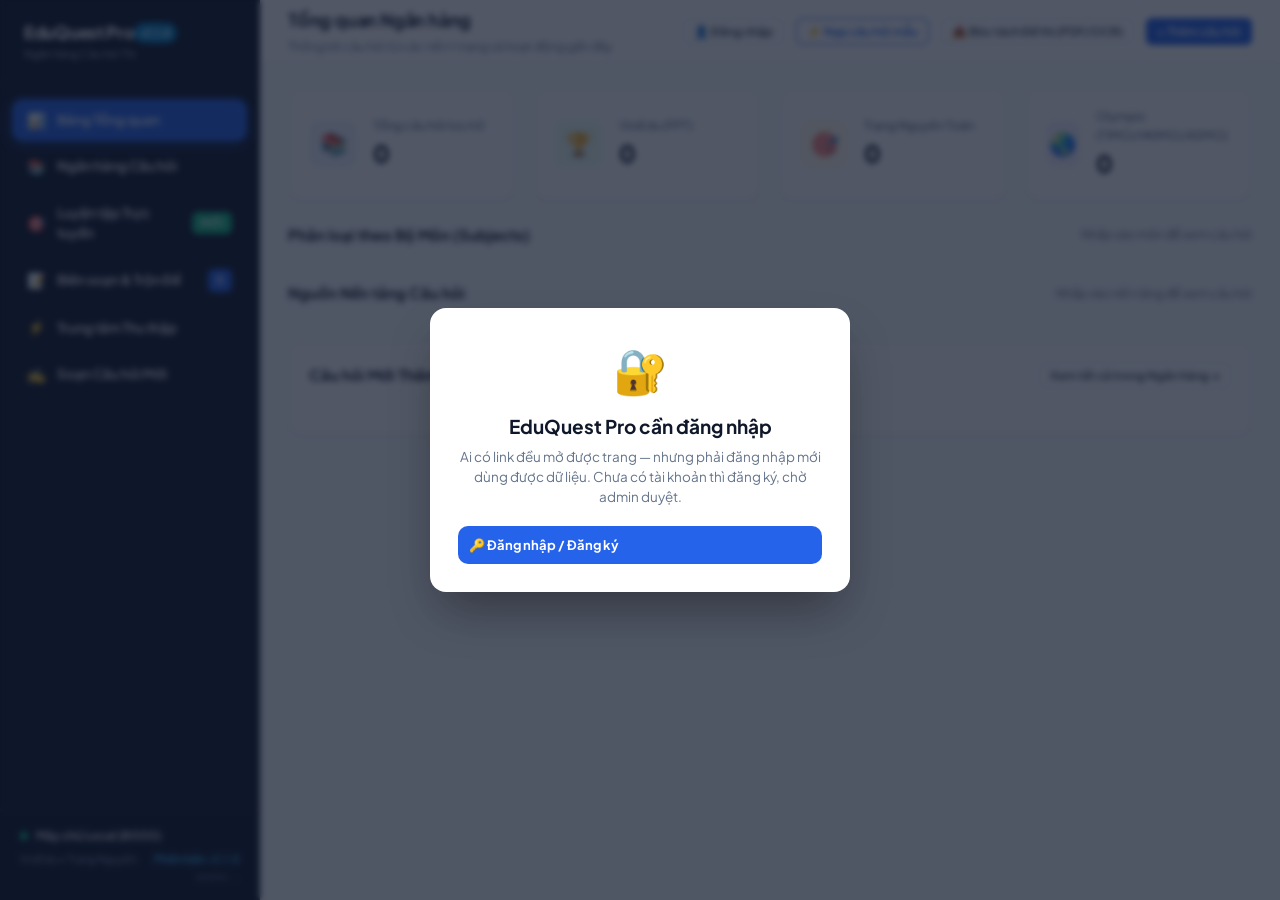
==== commit 1ba7b7a9: "fix(auth-ux): toast noi tren modal-auth de thay thong bao dang ky (v1.1.4) - .toast-container z-inde" ====
--- a/frontend/index.html
+++ b/frontend/index.html
@@ -14,16 +14,16 @@
   <link rel="stylesheet" href="https://cdn.jsdelivr.net/npm/katex@0.16.10/dist/katex.min.css">
 
   <!-- Favicon & Brand Icons (EduQuest Pro) -->
-  <link rel="icon" type="image/svg+xml" href="favicon.svg?v=1.1.3">
-  <link rel="icon" type="image/png" sizes="32x32" href="favicon-32x32.png?v=1.1.3">
-  <link rel="icon" type="image/png" sizes="16x16" href="favicon-16x16.png?v=1.1.3">
-  <link rel="apple-touch-icon" sizes="180x180" href="apple-touch-icon.png?v=1.1.3">
-  <link rel="shortcut icon" href="favicon.ico?v=1.1.3">
+  <link rel="icon" type="image/svg+xml" href="favicon.svg?v=1.1.4">
+  <link rel="icon" type="image/png" sizes="32x32" href="favicon-32x32.png?v=1.1.4">
+  <link rel="icon" type="image/png" sizes="16x16" href="favicon-16x16.png?v=1.1.4">
+  <link rel="apple-touch-icon" sizes="180x180" href="apple-touch-icon.png?v=1.1.4">
+  <link rel="shortcut icon" href="favicon.ico?v=1.1.4">
   <link rel="manifest" href="site.webmanifest">
   <meta name="theme-color" content="#2563eb">
 
   <!-- Custom Stylesheet -->
-  <link rel="stylesheet" href="css/style.css?v=1.1.3">
+  <link rel="stylesheet" href="css/style.css?v=1.1.4">
 </head>
 <body>
   <div class="app-container">
@@ -34,7 +34,7 @@
         <div class="brand-text">
           <div style="display: flex; align-items: center; justify-content: space-between;">
             <h1>EduQuest Pro</h1>
-            <span class="app-version-badge" style="font-size: 11px; background: #0284c7; color: white; padding: 2px 7px; border-radius: 10px; font-weight: 700;">v1.1.3</span>
+            <span class="app-version-badge" style="font-size: 11px; background: #0284c7; color: white; padding: 2px 7px; border-radius: 10px; font-weight: 700;">v1.1.4</span>
           </div>
           <p>Ngân hàng Câu hỏi Thi</p>
         </div>
@@ -80,7 +80,7 @@
         </div>
         <div style="display: flex; justify-content: space-between; align-items: center; margin-top: 6px; font-size: 11px; color: #94a3b8;">
           <span>VioEdu • Trạng Nguyên</span>
-          <span style="color: #38bdf8; font-weight: 600;" id="sidebar-version-tag">Phiên bản: v1.1.3</span>
+          <span style="color: #38bdf8; font-weight: 600;" id="sidebar-version-tag">Phiên bản: v1.1.4</span>
         </div>
         <div style="margin-top: 2px; font-size: 10px; color: #64748b; text-align: right;">
           <span id="sidebar-cache-tag">assets: …</span>
@@ -2573,13 +2573,13 @@
   <script src="https://cdn.jsdelivr.net/npm/katex@0.16.10/dist/contrib/auto-render.min.js"></script>
 
   <!-- Application Modules -->
-  <script src="js/app.js?v=1.1.3"></script>
-  <script src="js/bank.js?v=1.1.3"></script>
-  <script src="js/auth.js?v=1.1.3"></script>
-  <script src="js/exam_builder.js?v=1.1.3"></script>
-  <script src="js/collector.js?v=1.1.3"></script>
-  <script src="js/practice.js?v=1.1.3"></script>
-  <script src="js/ai_agent_importer.js?v=1.1.3"></script>
+  <script src="js/app.js?v=1.1.4"></script>
+  <script src="js/bank.js?v=1.1.4"></script>
+  <script src="js/auth.js?v=1.1.4"></script>
+  <script src="js/exam_builder.js?v=1.1.4"></script>
+  <script src="js/collector.js?v=1.1.4"></script>
+  <script src="js/practice.js?v=1.1.4"></script>
+  <script src="js/ai_agent_importer.js?v=1.1.4"></script>
 
   <!-- Manual Question Live Preview & Batch Flow Script -->
   <script>
--- a/frontend/css/style.css
+++ b/frontend/css/style.css
@@ -864,7 +864,12 @@
   position: fixed;
   bottom: 24px;
   right: 24px;
-  z-index: 10000;
+  /* Bug UX 2026-10-12: toast "Đăng ký thành công" bị modal-auth (z 10001)
+     che kín nên user tưởng đăng ký không gửi về server. Toast phải nổi
+     TRÊN modal-auth (10001) + login-wall (10000), và pointer-events none
+     để không chặn click vào form bên dưới. */
+  z-index: 10002;
+  pointer-events: none;
   display: flex;
   flex-direction: column;
   gap: 8px;
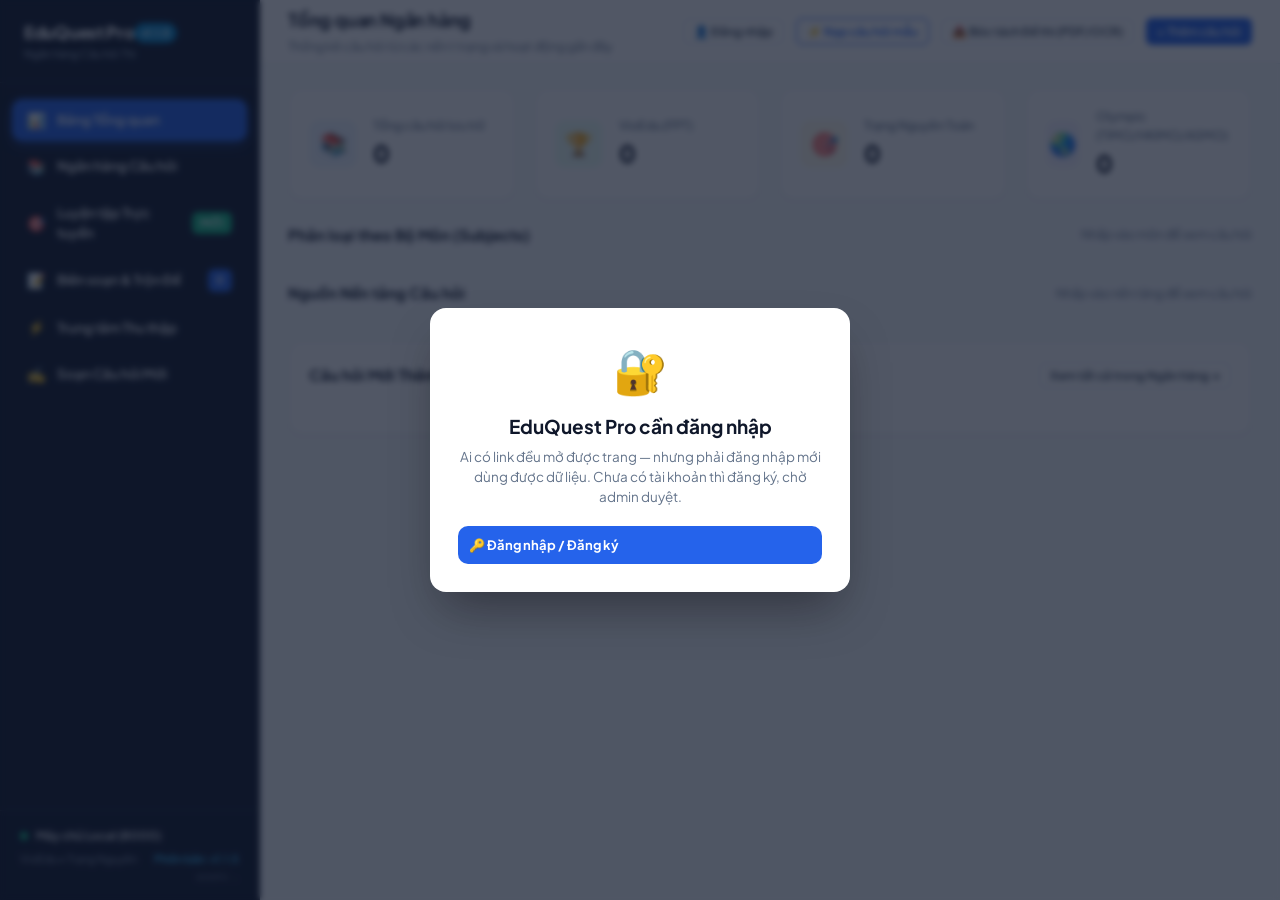
==== commit f638b015: "feat(audit): tong hop phan bien 3 AI - auth-fetch 33 diem, DOCX frac, FTS fallback, XSS+SSRF (v1.1.5" ====
--- a/frontend/index.html
+++ b/frontend/index.html
@@ -14,16 +14,16 @@
   <link rel="stylesheet" href="https://cdn.jsdelivr.net/npm/katex@0.16.10/dist/katex.min.css">
 
   <!-- Favicon & Brand Icons (EduQuest Pro) -->
-  <link rel="icon" type="image/svg+xml" href="favicon.svg?v=1.1.4">
-  <link rel="icon" type="image/png" sizes="32x32" href="favicon-32x32.png?v=1.1.4">
-  <link rel="icon" type="image/png" sizes="16x16" href="favicon-16x16.png?v=1.1.4">
-  <link rel="apple-touch-icon" sizes="180x180" href="apple-touch-icon.png?v=1.1.4">
-  <link rel="shortcut icon" href="favicon.ico?v=1.1.4">
+  <link rel="icon" type="image/svg+xml" href="favicon.svg?v=1.1.5">
+  <link rel="icon" type="image/png" sizes="32x32" href="favicon-32x32.png?v=1.1.5">
+  <link rel="icon" type="image/png" sizes="16x16" href="favicon-16x16.png?v=1.1.5">
+  <link rel="apple-touch-icon" sizes="180x180" href="apple-touch-icon.png?v=1.1.5">
+  <link rel="shortcut icon" href="favicon.ico?v=1.1.5">
   <link rel="manifest" href="site.webmanifest">
   <meta name="theme-color" content="#2563eb">
 
   <!-- Custom Stylesheet -->
-  <link rel="stylesheet" href="css/style.css?v=1.1.4">
+  <link rel="stylesheet" href="css/style.css?v=1.1.5">
 </head>
 <body>
   <div class="app-container">
@@ -34,7 +34,7 @@
         <div class="brand-text">
           <div style="display: flex; align-items: center; justify-content: space-between;">
             <h1>EduQuest Pro</h1>
-            <span class="app-version-badge" style="font-size: 11px; background: #0284c7; color: white; padding: 2px 7px; border-radius: 10px; font-weight: 700;">v1.1.4</span>
+            <span class="app-version-badge" style="font-size: 11px; background: #0284c7; color: white; padding: 2px 7px; border-radius: 10px; font-weight: 700;">v1.1.5</span>
           </div>
           <p>Ngân hàng Câu hỏi Thi</p>
         </div>
@@ -80,7 +80,7 @@
         </div>
         <div style="display: flex; justify-content: space-between; align-items: center; margin-top: 6px; font-size: 11px; color: #94a3b8;">
           <span>VioEdu • Trạng Nguyên</span>
-          <span style="color: #38bdf8; font-weight: 600;" id="sidebar-version-tag">Phiên bản: v1.1.4</span>
+          <span style="color: #38bdf8; font-weight: 600;" id="sidebar-version-tag">Phiên bản: v1.1.5</span>
         </div>
         <div style="margin-top: 2px; font-size: 10px; color: #64748b; text-align: right;">
           <span id="sidebar-cache-tag">assets: …</span>
@@ -2573,13 +2573,13 @@
   <script src="https://cdn.jsdelivr.net/npm/katex@0.16.10/dist/contrib/auto-render.min.js"></script>
 
   <!-- Application Modules -->
-  <script src="js/app.js?v=1.1.4"></script>
-  <script src="js/bank.js?v=1.1.4"></script>
-  <script src="js/auth.js?v=1.1.4"></script>
-  <script src="js/exam_builder.js?v=1.1.4"></script>
-  <script src="js/collector.js?v=1.1.4"></script>
-  <script src="js/practice.js?v=1.1.4"></script>
-  <script src="js/ai_agent_importer.js?v=1.1.4"></script>
+  <script src="js/app.js?v=1.1.5"></script>
+  <script src="js/bank.js?v=1.1.5"></script>
+  <script src="js/auth.js?v=1.1.5"></script>
+  <script src="js/exam_builder.js?v=1.1.5"></script>
+  <script src="js/collector.js?v=1.1.5"></script>
+  <script src="js/practice.js?v=1.1.5"></script>
+  <script src="js/ai_agent_importer.js?v=1.1.5"></script>
 
   <!-- Manual Question Live Preview & Batch Flow Script -->
   <script>
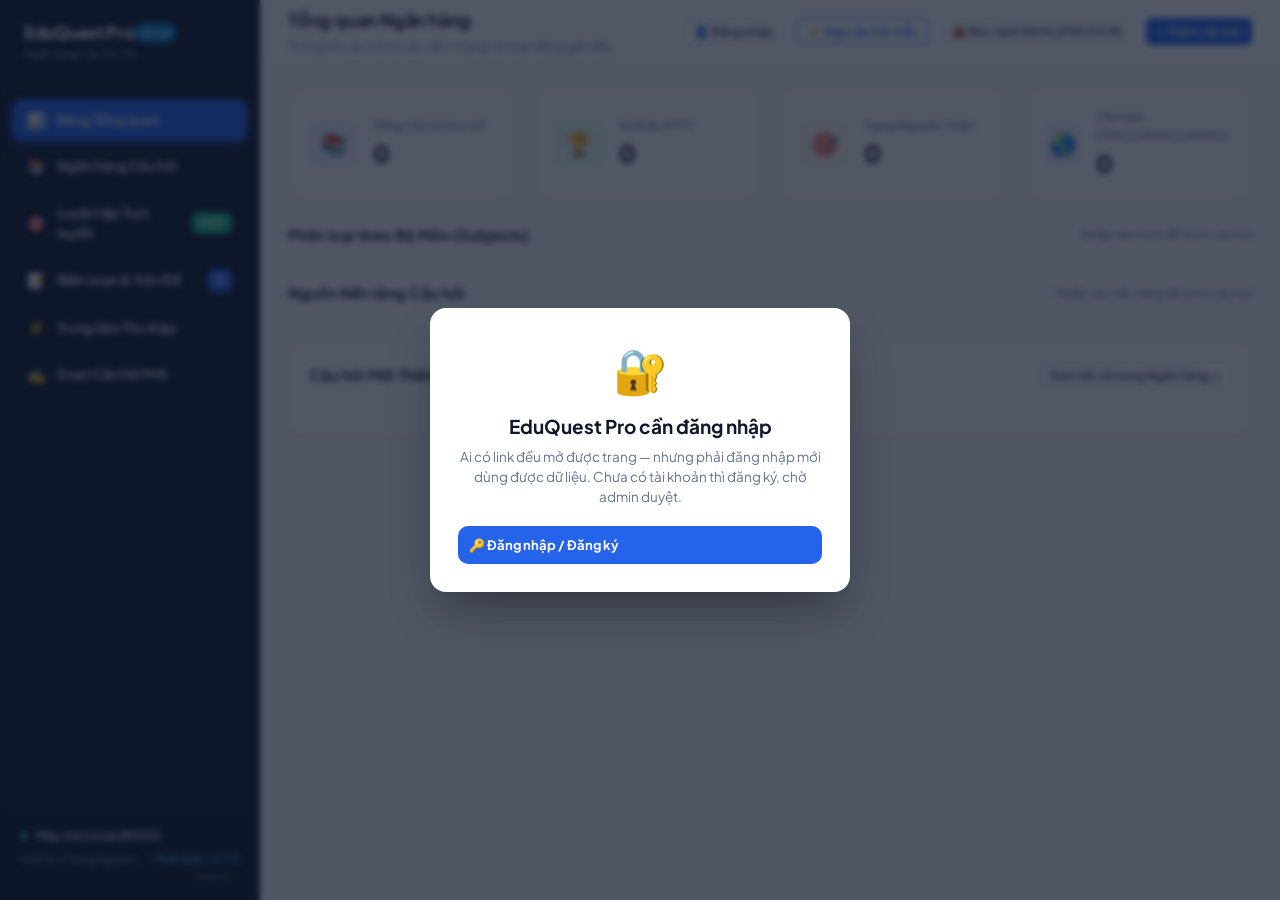
==== commit eff17279: "fix(session+bot): TTL 7→30 ngay, scheduler xoay khoi 2,1,3,4,5, khoi lai ngrok (v1.1.6)" ====
--- a/frontend/index.html
+++ b/frontend/index.html
@@ -14,16 +14,16 @@
   <link rel="stylesheet" href="https://cdn.jsdelivr.net/npm/katex@0.16.10/dist/katex.min.css">
 
   <!-- Favicon & Brand Icons (EduQuest Pro) -->
-  <link rel="icon" type="image/svg+xml" href="favicon.svg?v=1.1.5">
-  <link rel="icon" type="image/png" sizes="32x32" href="favicon-32x32.png?v=1.1.5">
-  <link rel="icon" type="image/png" sizes="16x16" href="favicon-16x16.png?v=1.1.5">
-  <link rel="apple-touch-icon" sizes="180x180" href="apple-touch-icon.png?v=1.1.5">
-  <link rel="shortcut icon" href="favicon.ico?v=1.1.5">
+  <link rel="icon" type="image/svg+xml" href="favicon.svg?v=1.1.6">
+  <link rel="icon" type="image/png" sizes="32x32" href="favicon-32x32.png?v=1.1.6">
+  <link rel="icon" type="image/png" sizes="16x16" href="favicon-16x16.png?v=1.1.6">
+  <link rel="apple-touch-icon" sizes="180x180" href="apple-touch-icon.png?v=1.1.6">
+  <link rel="shortcut icon" href="favicon.ico?v=1.1.6">
   <link rel="manifest" href="site.webmanifest">
   <meta name="theme-color" content="#2563eb">
 
   <!-- Custom Stylesheet -->
-  <link rel="stylesheet" href="css/style.css?v=1.1.5">
+  <link rel="stylesheet" href="css/style.css?v=1.1.6">
 </head>
 <body>
   <div class="app-container">
@@ -34,7 +34,7 @@
         <div class="brand-text">
           <div style="display: flex; align-items: center; justify-content: space-between;">
             <h1>EduQuest Pro</h1>
-            <span class="app-version-badge" style="font-size: 11px; background: #0284c7; color: white; padding: 2px 7px; border-radius: 10px; font-weight: 700;">v1.1.5</span>
+            <span class="app-version-badge" style="font-size: 11px; background: #0284c7; color: white; padding: 2px 7px; border-radius: 10px; font-weight: 700;">v1.1.6</span>
           </div>
           <p>Ngân hàng Câu hỏi Thi</p>
         </div>
@@ -80,7 +80,7 @@
         </div>
         <div style="display: flex; justify-content: space-between; align-items: center; margin-top: 6px; font-size: 11px; color: #94a3b8;">
           <span>VioEdu • Trạng Nguyên</span>
-          <span style="color: #38bdf8; font-weight: 600;" id="sidebar-version-tag">Phiên bản: v1.1.5</span>
+          <span style="color: #38bdf8; font-weight: 600;" id="sidebar-version-tag">Phiên bản: v1.1.6</span>
         </div>
         <div style="margin-top: 2px; font-size: 10px; color: #64748b; text-align: right;">
           <span id="sidebar-cache-tag">assets: …</span>
@@ -2573,13 +2573,13 @@
   <script src="https://cdn.jsdelivr.net/npm/katex@0.16.10/dist/contrib/auto-render.min.js"></script>
 
   <!-- Application Modules -->
-  <script src="js/app.js?v=1.1.5"></script>
-  <script src="js/bank.js?v=1.1.5"></script>
-  <script src="js/auth.js?v=1.1.5"></script>
-  <script src="js/exam_builder.js?v=1.1.5"></script>
-  <script src="js/collector.js?v=1.1.5"></script>
-  <script src="js/practice.js?v=1.1.5"></script>
-  <script src="js/ai_agent_importer.js?v=1.1.5"></script>
+  <script src="js/app.js?v=1.1.6"></script>
+  <script src="js/bank.js?v=1.1.6"></script>
+  <script src="js/auth.js?v=1.1.6"></script>
+  <script src="js/exam_builder.js?v=1.1.6"></script>
+  <script src="js/collector.js?v=1.1.6"></script>
+  <script src="js/practice.js?v=1.1.6"></script>
+  <script src="js/ai_agent_importer.js?v=1.1.6"></script>
 
   <!-- Manual Question Live Preview & Batch Flow Script -->
   <script>
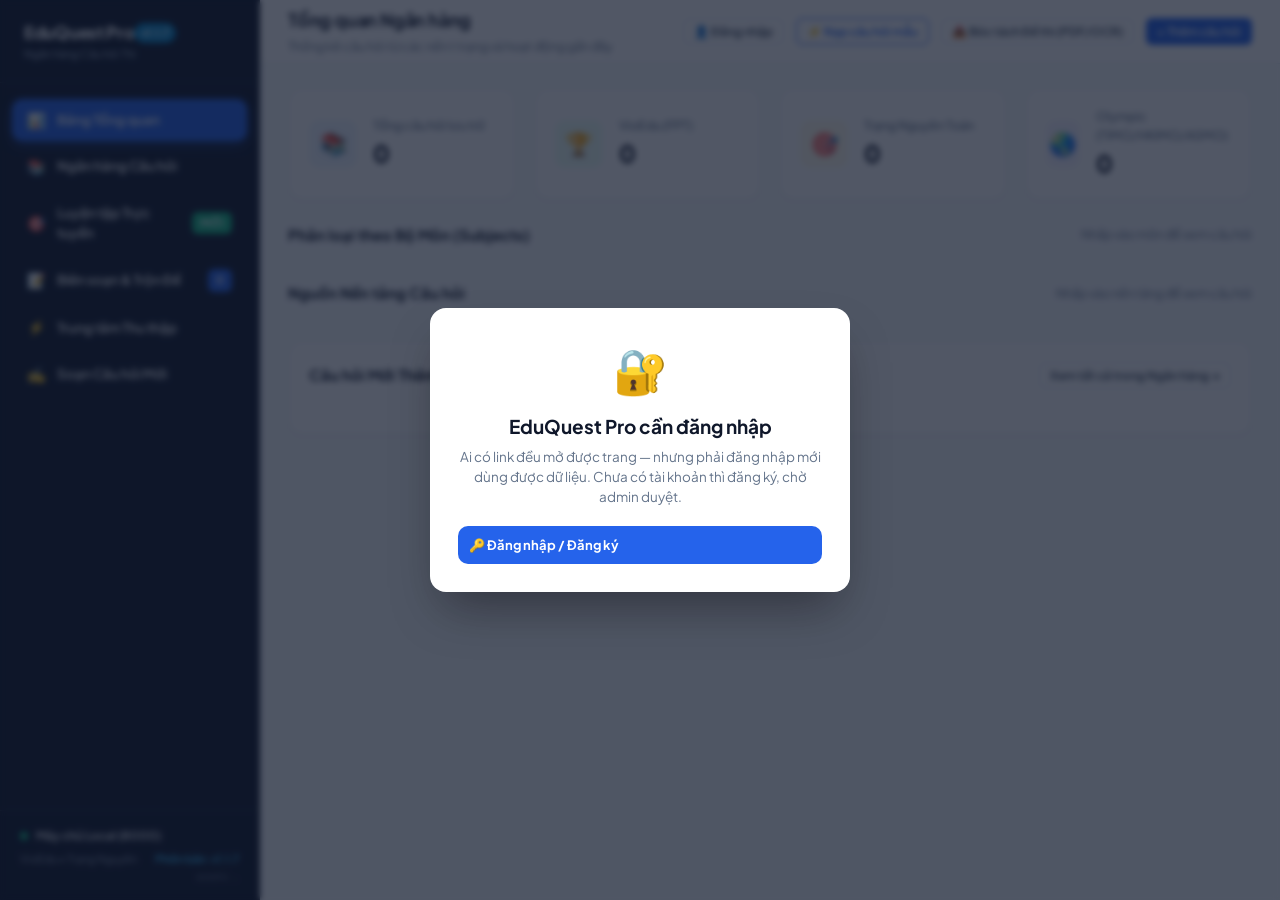
==== commit 0d91c24b: "feat(crawl): xoay 1-12 bang TK login, quet Facebook qua extension (v1.1.7/ext 1.3.19)" ====
--- a/frontend/index.html
+++ b/frontend/index.html
@@ -14,16 +14,16 @@
   <link rel="stylesheet" href="https://cdn.jsdelivr.net/npm/katex@0.16.10/dist/katex.min.css">
 
   <!-- Favicon & Brand Icons (EduQuest Pro) -->
-  <link rel="icon" type="image/svg+xml" href="favicon.svg?v=1.1.6">
-  <link rel="icon" type="image/png" sizes="32x32" href="favicon-32x32.png?v=1.1.6">
-  <link rel="icon" type="image/png" sizes="16x16" href="favicon-16x16.png?v=1.1.6">
-  <link rel="apple-touch-icon" sizes="180x180" href="apple-touch-icon.png?v=1.1.6">
-  <link rel="shortcut icon" href="favicon.ico?v=1.1.6">
+  <link rel="icon" type="image/svg+xml" href="favicon.svg?v=1.1.7">
+  <link rel="icon" type="image/png" sizes="32x32" href="favicon-32x32.png?v=1.1.7">
+  <link rel="icon" type="image/png" sizes="16x16" href="favicon-16x16.png?v=1.1.7">
+  <link rel="apple-touch-icon" sizes="180x180" href="apple-touch-icon.png?v=1.1.7">
+  <link rel="shortcut icon" href="favicon.ico?v=1.1.7">
   <link rel="manifest" href="site.webmanifest">
   <meta name="theme-color" content="#2563eb">
 
   <!-- Custom Stylesheet -->
-  <link rel="stylesheet" href="css/style.css?v=1.1.6">
+  <link rel="stylesheet" href="css/style.css?v=1.1.7">
 </head>
 <body>
   <div class="app-container">
@@ -34,7 +34,7 @@
         <div class="brand-text">
           <div style="display: flex; align-items: center; justify-content: space-between;">
             <h1>EduQuest Pro</h1>
-            <span class="app-version-badge" style="font-size: 11px; background: #0284c7; color: white; padding: 2px 7px; border-radius: 10px; font-weight: 700;">v1.1.6</span>
+            <span class="app-version-badge" style="font-size: 11px; background: #0284c7; color: white; padding: 2px 7px; border-radius: 10px; font-weight: 700;">v1.1.7</span>
           </div>
           <p>Ngân hàng Câu hỏi Thi</p>
         </div>
@@ -80,7 +80,7 @@
         </div>
         <div style="display: flex; justify-content: space-between; align-items: center; margin-top: 6px; font-size: 11px; color: #94a3b8;">
           <span>VioEdu • Trạng Nguyên</span>
-          <span style="color: #38bdf8; font-weight: 600;" id="sidebar-version-tag">Phiên bản: v1.1.6</span>
+          <span style="color: #38bdf8; font-weight: 600;" id="sidebar-version-tag">Phiên bản: v1.1.7</span>
         </div>
         <div style="margin-top: 2px; font-size: 10px; color: #64748b; text-align: right;">
           <span id="sidebar-cache-tag">assets: …</span>
@@ -501,12 +501,12 @@
               <div style="display: flex; align-items: center; gap: 10px;">
                 <span style="font-size: 24px;">🔌</span>
                 <div>
-                  <h3 style="font-size: 16px; font-weight: 700;">Tiện ích Chrome/Edge Extension <span style="font-size: 11px; background: #0284c7; color: white; padding: 2px 7px; border-radius: 10px; font-weight: 700;">v1.3.18</span></h3>
+                  <h3 style="font-size: 16px; font-weight: 700;">Tiện ích Chrome/Edge Extension <span style="font-size: 11px; background: #0284c7; color: white; padding: 2px 7px; border-radius: 10px; font-weight: 700;">v1.3.19</span></h3>
                   <span style="font-size: 12px; color: #10b981; font-weight: 600;">● Tự động bắt trọn 100% đề thi VioEdu & Trạng Nguyên</span>
                 </div>
               </div>
-              <button class="btn btn-primary btn-sm" onclick="showToast('Thư mục Extension v1.3.18 đã sẵn sàng tại g:\\Mina\\Online_Learning\\extension')">
-                📁 Vị trí thư mục Extension (v1.3.18)
+              <button class="btn btn-primary btn-sm" onclick="showToast('Thư mục Extension v1.3.19 đã sẵn sàng tại g:\\Mina\\Online_Learning\\extension')">
+                📁 Vị trí thư mục Extension (v1.3.19)
               </button>
             </div>
             <p style="font-size: 13px; color: #475569; line-height: 1.6; margin-bottom: 14px;">
@@ -514,7 +514,7 @@
             </p>
 
             <div style="background: #f8fafc; border: 1px solid #e2e8f0; border-radius: 8px; padding: 12px 14px; font-size: 12.5px; line-height: 1.6;">
-              <strong>Cách cập nhật / cài đặt nhanh (Unpacked Extension v1.3.18):</strong><br/>
+              <strong>Cách cập nhật / cài đặt nhanh (Unpacked Extension v1.3.19):</strong><br/>
               1. Mở Chrome/Edge, vào: <code>chrome://extensions</code><br/>
               2. Bật công tắc <strong>Developer mode (Chế độ cho nhà phát triển)</strong> ở góc trên bên phải.<br/>
               3. Nhấn <strong>Load unpacked (Tải tiện ích đã giải nén)</strong> hoặc bấm 🔄 Làm mới tiện ích đã nạp:
@@ -766,6 +766,9 @@
               <div style="display: flex; gap: 8px; flex-wrap: wrap; margin-top: 6px; align-items: center;">
                 <button class="btn btn-primary" id="btn-run-scraper" onclick="runAutoScraper()">
                   🚀 Cào theo tài khoản (vòng thi)
+                </button>
+                <button class="btn" id="btn-vioedu-save-session" onclick="saveVioEduSession()" style="background: #7c3aed; color: #fff;" title="Đăng nhập VioEdu 1 lần bằng TK trên, server lưu phiên — bot nền 24/7 dùng TK này để cào (mở nội dung cần login, quota cao hơn). Mật khẩu KHÔNG lưu.">
+                  🔑 Lưu phiên TK (bot 24/7)
                 </button>
                 <button class="btn" id="btn-vioedu-breadth" onclick="runVioEduBreadth()" style="background: #059669; color: #fff;" title="Quét toàn bộ bài luyện tập VioEdu Khối đang chọn (Toán + Tiếng Việt + Tiếng Anh), không cần đăng nhập. Bài mới cào trong 7 ngày sẽ bỏ qua.">
                   🌐 Cào diện rộng (3 môn)
@@ -2573,13 +2576,13 @@
   <script src="https://cdn.jsdelivr.net/npm/katex@0.16.10/dist/contrib/auto-render.min.js"></script>
 
   <!-- Application Modules -->
-  <script src="js/app.js?v=1.1.6"></script>
-  <script src="js/bank.js?v=1.1.6"></script>
-  <script src="js/auth.js?v=1.1.6"></script>
-  <script src="js/exam_builder.js?v=1.1.6"></script>
-  <script src="js/collector.js?v=1.1.6"></script>
-  <script src="js/practice.js?v=1.1.6"></script>
-  <script src="js/ai_agent_importer.js?v=1.1.6"></script>
+  <script src="js/app.js?v=1.1.7"></script>
+  <script src="js/bank.js?v=1.1.7"></script>
+  <script src="js/auth.js?v=1.1.7"></script>
+  <script src="js/exam_builder.js?v=1.1.7"></script>
+  <script src="js/collector.js?v=1.1.7"></script>
+  <script src="js/practice.js?v=1.1.7"></script>
+  <script src="js/ai_agent_importer.js?v=1.1.7"></script>
 
   <!-- Manual Question Live Preview & Batch Flow Script -->
   <script>
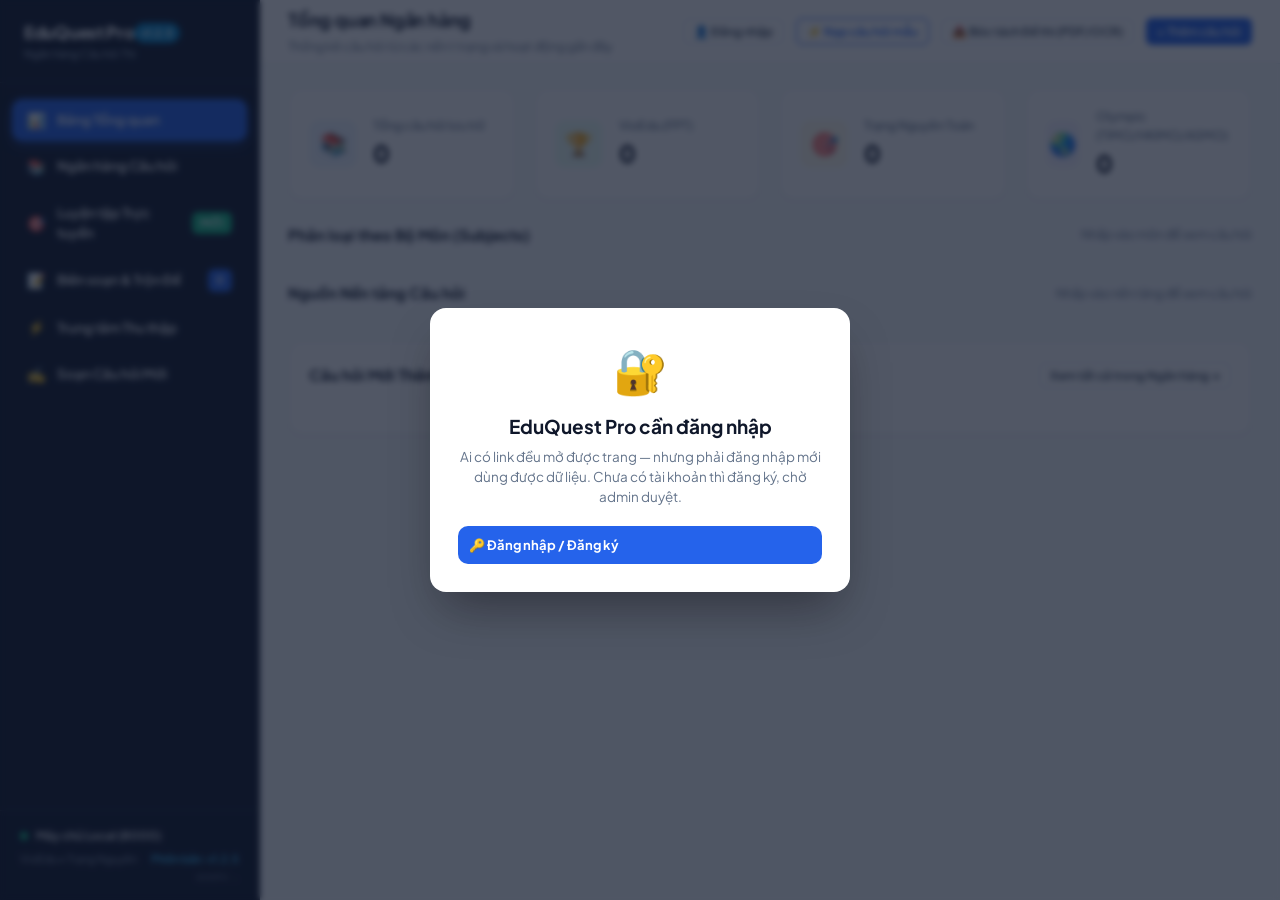
==== commit db52ce32: "feat(facebook+bot): cào đề thi & ảnh Facebook qua extension, cải tiến scraper VioEdu & hunter 12 khố" ====
--- a/frontend/index.html
+++ b/frontend/index.html
@@ -14,16 +14,16 @@
   <link rel="stylesheet" href="https://cdn.jsdelivr.net/npm/katex@0.16.10/dist/katex.min.css">
 
   <!-- Favicon & Brand Icons (EduQuest Pro) -->
-  <link rel="icon" type="image/svg+xml" href="favicon.svg?v=1.1.7">
-  <link rel="icon" type="image/png" sizes="32x32" href="favicon-32x32.png?v=1.1.7">
-  <link rel="icon" type="image/png" sizes="16x16" href="favicon-16x16.png?v=1.1.7">
-  <link rel="apple-touch-icon" sizes="180x180" href="apple-touch-icon.png?v=1.1.7">
-  <link rel="shortcut icon" href="favicon.ico?v=1.1.7">
+  <link rel="icon" type="image/svg+xml" href="favicon.svg?v=1.2.3">
+  <link rel="icon" type="image/png" sizes="32x32" href="favicon-32x32.png?v=1.2.3">
+  <link rel="icon" type="image/png" sizes="16x16" href="favicon-16x16.png?v=1.2.3">
+  <link rel="apple-touch-icon" sizes="180x180" href="apple-touch-icon.png?v=1.2.3">
+  <link rel="shortcut icon" href="favicon.ico?v=1.2.3">
   <link rel="manifest" href="site.webmanifest">
   <meta name="theme-color" content="#2563eb">
 
   <!-- Custom Stylesheet -->
-  <link rel="stylesheet" href="css/style.css?v=1.1.7">
+  <link rel="stylesheet" href="css/style.css?v=1.2.3">
 </head>
 <body>
   <div class="app-container">
@@ -34,7 +34,7 @@
         <div class="brand-text">
           <div style="display: flex; align-items: center; justify-content: space-between;">
             <h1>EduQuest Pro</h1>
-            <span class="app-version-badge" style="font-size: 11px; background: #0284c7; color: white; padding: 2px 7px; border-radius: 10px; font-weight: 700;">v1.1.7</span>
+            <span class="app-version-badge" style="font-size: 11px; background: #0284c7; color: white; padding: 2px 7px; border-radius: 10px; font-weight: 700;">v1.2.5</span>
           </div>
           <p>Ngân hàng Câu hỏi Thi</p>
         </div>
@@ -80,7 +80,7 @@
         </div>
         <div style="display: flex; justify-content: space-between; align-items: center; margin-top: 6px; font-size: 11px; color: #94a3b8;">
           <span>VioEdu • Trạng Nguyên</span>
-          <span style="color: #38bdf8; font-weight: 600;" id="sidebar-version-tag">Phiên bản: v1.1.7</span>
+          <span style="color: #38bdf8; font-weight: 600;" id="sidebar-version-tag">Phiên bản: v1.2.5</span>
         </div>
         <div style="margin-top: 2px; font-size: 10px; color: #64748b; text-align: right;">
           <span id="sidebar-cache-tag">assets: …</span>
@@ -272,6 +272,7 @@
               <option value="Kho Đề Mở">Kho Đề Mở (Online)</option>
               <option value="Olympic">Olympic chung (IOE/TIMO)</option>
               <option value="VietJack">VietJack / VnDoc</option>
+              <option value="Facebook">🌐 Facebook (Nhóm học tập)</option>
               <option value="Soạn thủ công">Soạn thủ công</option>
             </select>
 
@@ -477,11 +478,12 @@
           <div style="display: flex; align-items: center; gap: 10px;">
             <label style="font-size: 13px; font-weight: 700; color: #334155;">Khối lớp mặc định:</label>
             <select id="global-default-grade" class="form-control" style="width: 140px; font-weight: 700;" onchange="setDefaultGrade(this.value)">
+              <option value="all">🌟 Tất cả (Khối 1 - 12)</option>
               <option value="1">Khối lớp 1</option>
-              <option value="2">Khối lớp 2</option>
+              <option value="2" selected>Khối lớp 2</option>
               <option value="3">Khối lớp 3</option>
               <option value="4">Khối lớp 4</option>
-              <option value="5" selected>Khối lớp 5</option>
+              <option value="5">Khối lớp 5</option>
               <option value="6">Khối lớp 6</option>
               <option value="7">Khối lớp 7</option>
               <option value="8">Khối lớp 8</option>
@@ -501,12 +503,12 @@
               <div style="display: flex; align-items: center; gap: 10px;">
                 <span style="font-size: 24px;">🔌</span>
                 <div>
-                  <h3 style="font-size: 16px; font-weight: 700;">Tiện ích Chrome/Edge Extension <span style="font-size: 11px; background: #0284c7; color: white; padding: 2px 7px; border-radius: 10px; font-weight: 700;">v1.3.19</span></h3>
+                  <h3 style="font-size: 16px; font-weight: 700;">Tiện ích Chrome/Edge Extension <span style="font-size: 11px; background: #0284c7; color: white; padding: 2px 7px; border-radius: 10px; font-weight: 700;">v1.3.23</span></h3>
                   <span style="font-size: 12px; color: #10b981; font-weight: 600;">● Tự động bắt trọn 100% đề thi VioEdu & Trạng Nguyên</span>
                 </div>
               </div>
-              <button class="btn btn-primary btn-sm" onclick="showToast('Thư mục Extension v1.3.19 đã sẵn sàng tại g:\\Mina\\Online_Learning\\extension')">
-                📁 Vị trí thư mục Extension (v1.3.19)
+              <button class="btn btn-primary btn-sm" onclick="showToast('Thư mục Extension v1.3.23 đã sẵn sàng tại g:\\Mina\\Online_Learning\\extension')">
+                📁 Vị trí thư mục Extension (v1.3.23)
               </button>
             </div>
             <p style="font-size: 13px; color: #475569; line-height: 1.6; margin-bottom: 14px;">
@@ -514,7 +516,7 @@
             </p>
 
             <div style="background: #f8fafc; border: 1px solid #e2e8f0; border-radius: 8px; padding: 12px 14px; font-size: 12.5px; line-height: 1.6;">
-              <strong>Cách cập nhật / cài đặt nhanh (Unpacked Extension v1.3.19):</strong><br/>
+              <strong>Cách cập nhật / cài đặt nhanh (Unpacked Extension v1.3.23):</strong><br/>
               1. Mở Chrome/Edge, vào: <code>chrome://extensions</code><br/>
               2. Bật công tắc <strong>Developer mode (Chế độ cho nhà phát triển)</strong> ở góc trên bên phải.<br/>
               3. Nhấn <strong>Load unpacked (Tải tiện ích đã giải nén)</strong> hoặc bấm 🔄 Làm mới tiện ích đã nạp:
@@ -556,11 +558,12 @@
             <div class="form-group">
               <label class="form-label">Chọn Khối lớp</label>
               <select id="hunter-grade" class="form-control" onchange="onGradeSelectChanged(this.value)">
+                <option value="all">🌟 Tất cả (Cào tuần tự Khối 1 - 12)</option>
                 <option value="1">Khối lớp 1</option>
-                <option value="2">Khối lớp 2</option>
+                <option value="2" selected>Khối lớp 2</option>
                 <option value="3">Khối lớp 3</option>
                 <option value="4">Khối lớp 4</option>
-                <option value="5" selected>Khối lớp 5</option>
+                <option value="5">Khối lớp 5</option>
                 <option value="6">Khối lớp 6</option>
                 <option value="7">Khối lớp 7</option>
                 <option value="8">Khối lớp 8</option>
@@ -588,72 +591,36 @@
 
           <!-- Quick Presets / Gợi ý nguồn cào nhanh Toán theo Khối Lớp & Đa bộ môn (Tự động cập nhật theo Khối) -->
           <div id="hunter-grade-presets-container" style="margin-bottom: 14px; display: flex; flex-direction: column; gap: 8px;">
-            <!-- Category 1: Toán Tiếng Việt -->
-            <div style="display: flex; align-items: center; gap: 6px; flex-wrap: wrap;" id="preset-cat-vn">
-              <span style="font-size: 11.5px; color: #1e293b; font-weight: 700; min-width: 140px;" id="preset-label-vn">🇻🇳 Toán Tiếng Việt:</span>
-              <button type="button" class="btn btn-secondary btn-sm" onclick="addPresetHunterTarget('https://hanhtrangso.nxbgd.vn/sach-dien-tu?book_active=0&classes=2')" style="font-size: 11px; padding: 3px 8px; border-radius: 12px; background: #eff6ff; color: #1d4ed8; border: 1px solid #bfdbfe;">
-                📘 Hành trang số (SGK Toán)
-              </button>
-              <button type="button" class="btn btn-secondary btn-sm" onclick="addPresetHunterTarget('https://vio.edu.vn/skill-list')" style="font-size: 11px; padding: 3px 8px; border-radius: 12px; background: #f0fdf4; color: #15803d; border: 1px solid #bbf7d0;">
-                📐 VioEdu Luyện tập
-              </button>
-              <button type="button" class="btn btn-secondary btn-sm" onclick="addPresetHunterTarget('https://tnmath.edu.vn/')" style="font-size: 11px; padding: 3px 8px; border-radius: 12px; background: #fff1f2; color: #be123c; border: 1px solid #fecdd3;">
-                📖 Trạng Nguyên Toán
-              </button>
-              <button type="button" class="btn btn-secondary btn-sm" onclick="addPresetHunterTarget('https://olm.vn/lop-2')" style="font-size: 11px; padding: 3px 8px; border-radius: 12px; background: #fdf2f8; color: #9d174d; border: 1px solid #fbcfe8;">
-                🎓 OLM.vn Toán
-              </button>
-              <button type="button" class="btn btn-secondary btn-sm" onclick="addPresetHunterTarget('https://vndoc.com/toan-lop-2')" style="font-size: 11px; padding: 3px 8px; border-radius: 12px; background: #f0fdfa; color: #0f766e; border: 1px solid #99f6e4;">
-                📝 VnDoc Phiếu Toán
-              </button>
-              <button type="button" class="btn btn-secondary btn-sm" onclick="addPresetHunterTarget('https://vietjack.com/toan-2-kn/index.jsp')" style="font-size: 11px; padding: 3px 8px; border-radius: 12px; background: #fafaf9; color: #44403c; border: 1px solid #e7e5e4;">
-                📚 VietJack Toán
-              </button>
-            </div>
-
-            <!-- Category 2: Toán Tiếng Anh -->
-            <div style="display: flex; align-items: center; gap: 6px; flex-wrap: wrap;" id="preset-cat-en">
-              <span style="font-size: 11.5px; color: #1e293b; font-weight: 700; min-width: 140px;" id="preset-label-en">🇬🇧 Math (English):</span>
-              <button type="button" class="btn btn-secondary btn-sm" onclick="addPresetHunterTarget('https://www.k5learning.com/free-math-worksheets/second-grade-2')" style="font-size: 11px; padding: 3px 8px; border-radius: 12px; background: #fefce8; color: #a16207; border: 1px solid #fef08a;">
-                📑 K5 Learning Worksheets
-              </button>
-              <button type="button" class="btn btn-secondary btn-sm" onclick="addPresetHunterTarget('https://www.ixl.com/math/grade-2')" style="font-size: 11px; padding: 3px 8px; border-radius: 12px; background: #f0fdf4; color: #166534; border: 1px solid #bbf7d0;">
-                🎯 IXL Math Skills
-              </button>
-              <button type="button" class="btn btn-secondary btn-sm" onclick="addPresetHunterTarget('https://www.khanacademy.org/math/cc-2nd-grade-math')" style="font-size: 11px; padding: 3px 8px; border-radius: 12px; background: #ecfdf5; color: #065f46; border: 1px solid #a7f3d0;">
-                🌱 Khan Academy Math
-              </button>
-              <button type="button" class="btn btn-secondary btn-sm" onclick="addPresetHunterTarget('https://www.commoncoresheets.com')" style="font-size: 11px; padding: 3px 8px; border-radius: 12px; background: #f8fafc; color: #334155; border: 1px solid #cbd5e1;">
-                📋 Common Core Math
-              </button>
-            </div>
-
-            <!-- Category 3: Toán Olympic Song ngữ -->
-            <div style="display: flex; align-items: center; gap: 6px; flex-wrap: wrap;" id="preset-cat-olympiad">
-              <span style="font-size: 11.5px; color: #1e293b; font-weight: 700; min-width: 140px;" id="preset-label-olympiad">🏆 Olympic Song ngữ:</span>
-              <button type="button" class="btn btn-secondary btn-sm" onclick="addPresetHunterTarget('https://kangaroo-math.vn')" style="font-size: 11px; padding: 3px 8px; border-radius: 12px; background: #fff7ed; color: #c2410c; border: 1px solid #fed7aa;">
-                🦘 Kangaroo Math (IKMC)
-              </button>
-              <button type="button" class="btn btn-secondary btn-sm" onclick="addPresetHunterTarget('https://codemath.vn/khoa-hoc/timo')" style="font-size: 11px; padding: 3px 8px; border-radius: 12px; background: #fef3c7; color: #b45309; border: 1px solid #fde68a;">
-                🏅 TIMO Primary Song ngữ
-              </button>
-              <button type="button" class="btn btn-secondary btn-sm" onclick="addPresetHunterTarget('https://codemath.vn/khoa-hoc/sasmo')" style="font-size: 11px; padding: 3px 8px; border-radius: 12px; background: #fef3c7; color: #b45309; border: 1px solid #fde68a;">
-                🥇 SASMO Singapore Math
-              </button>
+            <div style="font-size: 12px; color: #64748b; font-style: italic; padding: 10px 14px; background: #f8fafc; border: 1px dashed #cbd5e1; border-radius: 8px; text-align: center;">
+              ⏳ Đang nạp danh mục nguồn cào gợi ý theo Khối lớp...
             </div>
           </div>
 
           <!-- Danh sách các web/link đã lưu để cào dữ liệu -->
           <div style="margin-bottom: 16px;">
-            <div style="display: flex; justify-content: space-between; align-items: center; margin-bottom: 8px;">
-              <span style="font-size: 12.5px; font-weight: 700; color: #334155;">
-                📋 Danh sách các web để cào dữ liệu: <span id="hunter-urls-count" style="background: #e0f2fe; color: #0284c7; padding: 2px 8px; border-radius: 12px; font-size: 11.5px; font-weight: 700;">0</span>
-              </span>
-              <button type="button" id="btn-clear-hunter-urls" onclick="clearAllHunterTargetUrls()" style="display: none; background: none; border: none; font-size: 11.5px; color: #ef4444; cursor: pointer; text-decoration: underline;">
-                Xóa tất cả nguồn
-              </button>
-            </div>
-            <div id="hunter-urls-container" style="display: flex; flex-direction: column; gap: 6px; max-height: 180px; overflow-y: auto; padding: 2px;">
+            <div style="display: flex; justify-content: space-between; align-items: center; margin-bottom: 8px; flex-wrap: wrap; gap: 8px;">
+              <div style="display: flex; align-items: center; gap: 8px;">
+                <span style="font-size: 12.5px; font-weight: 700; color: #334155;">
+                  📋 Danh sách các web để cào dữ liệu: <span id="hunter-urls-count" style="background: #e0f2fe; color: #0284c7; padding: 2px 8px; border-radius: 12px; font-size: 11.5px; font-weight: 700;">0</span>
+                </span>
+                <span id="hunter-urls-active-count" style="font-size: 11.5px; color: #16a34a; font-weight: 600;">(Đang bật cào: 0)</span>
+              </div>
+              <div style="display: flex; align-items: center; gap: 6px; flex-wrap: wrap;">
+                <button type="button" id="btn-toggle-all-hunter-urls-on" class="hunter-btn-select-all" onclick="toggleAllHunterUrls(true)" style="background: #f8fafc; border: 1px solid #cbd5e1; border-radius: 6px; font-size: 11px; color: #0f172a; padding: 3px 8px; cursor: pointer; display: inline-flex; align-items: center; gap: 4px;" title="Bật cào tất cả các link web trong danh sách">
+                  ☑️ Bật tất cả
+                </button>
+                <button type="button" id="btn-toggle-all-hunter-urls-off" class="hunter-btn-deselect-all" onclick="toggleAllHunterUrls(false)" style="background: #f8fafc; border: 1px solid #cbd5e1; border-radius: 6px; font-size: 11px; color: #64748b; padding: 3px 8px; cursor: pointer; display: inline-flex; align-items: center; gap: 4px;" title="Tạm dừng cào tất cả các link">
+                  ⏸️ Tắt tất cả
+                </button>
+                <button type="button" id="btn-reset-default-hunter-urls" class="hunter-btn-reset-default" onclick="resetHunterUrlsToDefault()" style="background: #eff6ff; border: 1px solid #bfdbfe; border-radius: 6px; font-size: 11px; color: #1d4ed8; font-weight: 700; padding: 3px 9px; cursor: pointer; display: inline-flex; align-items: center; gap: 4px;" title="Khôi phục danh sách các web cào mặc định chuẩn Bộ GD&ĐT & Quốc tế cho khối lớp hiện tại">
+                  🔄 Nạp mặc định Khối <span id="hunter-reset-grade-badge">2</span>
+                </button>
+                <button type="button" id="btn-clear-hunter-urls" onclick="clearAllHunterTargetUrls()" style="display: none; background: none; border: none; font-size: 11.5px; color: #ef4444; cursor: pointer; text-decoration: underline;">
+                  Xóa tất cả nguồn
+                </button>
+              </div>
+            </div>
+            <div id="hunter-urls-container" style="display: flex; flex-direction: column; gap: 6px; max-height: 240px; overflow-y: auto; padding: 2px;">
               <!-- Rendered dynamically by JS -->
             </div>
           </div>
@@ -743,11 +710,12 @@
                 <div class="form-group">
                   <label class="form-label">Khối lớp (Tự động theo tài khoản VioEdu cố định)</label>
                   <select id="scraper-grade" class="form-control" onchange="onGradeSelectChanged(this.value)">
+                    <option value="all">🌟 Tất cả các khối (Khối 1 - 12)</option>
                     <option value="1">Khối 1</option>
-                    <option value="2">Khối 2</option>
+                    <option value="2" selected>Khối 2</option>
                     <option value="3">Khối 3</option>
                     <option value="4">Khối 4</option>
-                    <option value="5" selected>Khối 5</option>
+                    <option value="5">Khối 5</option>
                     <option value="6">Khối 6</option>
                     <option value="7">Khối 7</option>
                     <option value="8">Khối 8</option>
@@ -770,6 +738,9 @@
                 <button class="btn" id="btn-vioedu-save-session" onclick="saveVioEduSession()" style="background: #7c3aed; color: #fff;" title="Đăng nhập VioEdu 1 lần bằng TK trên, server lưu phiên — bot nền 24/7 dùng TK này để cào (mở nội dung cần login, quota cao hơn). Mật khẩu KHÔNG lưu.">
                   🔑 Lưu phiên TK (bot 24/7)
                 </button>
+                <button class="btn btn-secondary" id="btn-vioedu-check-session" onclick="checkVioEduSessionLive()" style="background: #f1f5f9; color: #1e293b; border: 1px solid #cbd5e1;" title="Kiểm tra kết nối và tính hợp lệ của tài khoản/mật khẩu VioEdu">
+                  🔍 Kiểm tra tài khoản
+                </button>
                 <button class="btn" id="btn-vioedu-breadth" onclick="runVioEduBreadth()" style="background: #059669; color: #fff;" title="Quét toàn bộ bài luyện tập VioEdu Khối đang chọn (Toán + Tiếng Việt + Tiếng Anh), không cần đăng nhập. Bài mới cào trong 7 ngày sẽ bỏ qua.">
                   🌐 Cào diện rộng (3 môn)
                 </button>
@@ -778,14 +749,14 @@
                   Cào lại bài cũ
                 </label>
               </div>
-              <div id="vioedu-hub-status" style="display: none; margin-top: 8px; font-size: 12px; color: #475569; background: #f8fafc; border: 1px solid #e2e8f0; border-radius: 6px; padding: 8px 10px; line-height: 1.6;">
-                <span id="vioedu-hub-status-text">—</span>
+              <div id="vioedu-hub-status" style="margin-top: 8px; font-size: 12px; color: #475569; background: #f8fafc; border: 1px solid #e2e8f0; border-radius: 6px; padding: 8px 10px; line-height: 1.6;">
+                <span id="vioedu-hub-status-text">Đang kết nối trung tâm thu thập...</span>
               </div>
 
               <!-- Scraper Live Log Header with Copy & Clear buttons -->
-              <div id="scraper-log-toolbar" style="display: none; justify-content: space-between; align-items: center; margin-top: 10px; margin-bottom: 4px;">
+              <div id="scraper-log-toolbar" style="display: flex; justify-content: space-between; align-items: center; margin-top: 10px; margin-bottom: 4px;">
                 <span style="font-size: 12px; font-weight: 700; color: #475569; display: flex; align-items: center; gap: 6px;">
-                  <span>📋</span> Nhật ký trực tiếp (Mới nhất trên đầu):
+                  <span>📋</span> Tiến trình cào chi tiết (Theo thứ tự thực hiện):
                 </span>
                 <div style="display: flex; gap: 6px;">
                   <button type="button" class="btn btn-secondary btn-sm" onclick="copyScraperLiveLog()" title="Sao chép toàn bộ nhật ký của Bot" style="font-size: 11px; padding: 3px 8px; display: inline-flex; align-items: center; gap: 4px;">
@@ -797,7 +768,7 @@
                 </div>
               </div>
 
-              <pre id="scraper-live-log" style="display: none; background: #0f172a; color: #38bdf8; font-family: 'Fira Code', Consolas, monospace; font-size: 11.5px; padding: 12px; border-radius: 8px; max-height: 180px; overflow-y: auto; white-space: pre-wrap; line-height: 1.6; word-break: break-word;"></pre>
+              <pre id="scraper-live-log" style="background: #0f172a; color: #38bdf8; font-family: 'Fira Code', Consolas, monospace; font-size: 11.5px; padding: 12px; border-radius: 8px; max-height: 240px; overflow-y: auto; white-space: pre-wrap; line-height: 1.6; word-break: break-word;">[Hệ thống] Bot sẵn sàng. Nhập tài khoản VioEdu và nhấn "🚀 Cào theo tài khoản" hoặc "🌐 Cào diện rộng (3 môn)" để bắt đầu.</pre>
             </div>
           </div>
 
@@ -815,6 +786,48 @@
             <div id="collector-logs-list" style="display: flex; flex-direction: column; max-height: 280px; overflow-y: auto;">
               <!-- Filled by JS -->
             </div>
+          </div>
+        </div>
+
+        <!-- Facebook Educational Post Hunter Card (Extension-driven) -->
+        <div style="margin-top: 24px; background: white; border: 1px solid var(--color-slate-200); border-radius: var(--radius-lg); padding: 22px; box-shadow: var(--shadow-sm);">
+          <div style="display: flex; justify-content: space-between; align-items: center; margin-bottom: 12px; flex-wrap: wrap; gap: 8px;">
+            <div style="display: flex; align-items: center; gap: 10px;">
+              <span style="font-size: 24px;">🌐</span>
+              <div>
+                <h3 style="font-size: 15px; font-weight: 700; margin: 0; color: #1e293b;">Săn câu hỏi từ Mạng xã hội Facebook (Nhóm Học tập & Luyện thi)</h3>
+                <span style="font-size: 12px; color: #64748b;">Thu thập đề thi thực tế từ các hội nhóm phụ huynh & thầy cô chia sẻ qua Tiện ích EduQuest Extension</span>
+              </div>
+            </div>
+            <span style="background: #e0f2fe; color: #0284c7; padding: 4px 10px; border-radius: 12px; font-size: 12px; font-weight: 700;">Chrome Extension Engine</span>
+          </div>
+
+          <div style="background: #f8fafc; border: 1px solid #e2e8f0; border-radius: 8px; padding: 14px; margin-bottom: 16px; font-size: 12.5px; color: #334155; line-height: 1.6;">
+            💡 <strong>Tại sao cào Facebook qua Extension?</strong> Facebook áp dụng tường bảo vệ nghiêm ngặt (chặn mọi request server ẩn danh). Do đó, EduQuest Pro sử dụng <strong>Tiện ích Trình duyệt Chrome</strong> chạy trực tiếp trong phiên đăng nhập an toàn của bạn:
+            <ul style="margin: 6px 0 0 18px; padding: 0;">
+              <li><strong>Tự động nhận diện đề thi:</strong> Lọc bài viết có chứa từ khóa kỳ thi (TIMO, HKIMO, ASMO, Trạng Nguyên, VioEdu...) và dấu hiệu câu hỏi (Câu N, công thức, đáp án).</li>
+              <li><strong>Lọc sạch spam:</strong> Tự động loại bỏ các bài đăng bán hàng, quảng cáo.</li>
+              <li><strong>Giữ nguyên hình ảnh:</strong> Tự động bóc tách ảnh sơ đồ, hình học trong bài đăng và lưu kèm câu hỏi.</li>
+              <li><strong>Đẩy thẳng vào CSDL:</strong> Lưu trực tiếp vào Ngân hàng EduQuest Pro với nhãn nguồn <code>Facebook</code>.</li>
+            </ul>
+          </div>
+
+          <div style="display: flex; align-items: center; justify-content: space-between; flex-wrap: wrap; gap: 12px;">
+            <div style="display: flex; gap: 8px; flex-wrap: wrap; align-items: center;">
+              <span style="font-size: 12.5px; font-weight: 700; color: #475569;">Gợi ý các nhóm Facebook luyện thi:</span>
+              <button type="button" class="btn btn-secondary btn-sm" onclick="openFacebookGroup('https://www.facebook.com/groups/toantieuhoc')" style="font-size: 11.5px; padding: 5px 12px; border-radius: 6px; background: #eff6ff; color: #1e40af; border: 1px solid #bfdbfe; font-weight: 600;">
+                📘 Nhóm Toán Tiểu Học
+              </button>
+              <button type="button" class="btn btn-secondary btn-sm" onclick="openFacebookGroup('https://www.facebook.com/groups/onthitimo')" style="font-size: 11.5px; padding: 5px 12px; border-radius: 6px; background: #fefce8; color: #854d0e; border: 1px solid #fef08a; font-weight: 600;">
+                🏆 Hội Ôn thi Olympic (TIMO / HKIMO / ASMO)
+              </button>
+              <button type="button" class="btn btn-secondary btn-sm" onclick="openFacebookGroup('https://www.facebook.com/groups/trangnguyentv')" style="font-size: 11.5px; padding: 5px 12px; border-radius: 6px; background: #f0fdf4; color: #166534; border: 1px solid #bbf7d0; font-weight: 600;">
+                📖 Hội Luyện thi Trạng Nguyên & VioEdu
+              </button>
+            </div>
+            <a href="javascript:void(0)" onclick="switchView('bank'); State.filters.source_detail = 'Facebook'; loadQuestions();" style="font-size: 12.5px; color: #2563eb; font-weight: 700; text-decoration: underline;">
+              👉 Xem các câu hỏi Facebook đã thu thập trong Ngân hàng
+            </a>
           </div>
         </div>
       </main>
@@ -2576,13 +2589,13 @@
   <script src="https://cdn.jsdelivr.net/npm/katex@0.16.10/dist/contrib/auto-render.min.js"></script>
 
   <!-- Application Modules -->
-  <script src="js/app.js?v=1.1.7"></script>
-  <script src="js/bank.js?v=1.1.7"></script>
-  <script src="js/auth.js?v=1.1.7"></script>
-  <script src="js/exam_builder.js?v=1.1.7"></script>
-  <script src="js/collector.js?v=1.1.7"></script>
-  <script src="js/practice.js?v=1.1.7"></script>
-  <script src="js/ai_agent_importer.js?v=1.1.7"></script>
+  <script src="js/app.js?v=1.2.5"></script>
+  <script src="js/bank.js?v=1.2.5"></script>
+  <script src="js/auth.js?v=1.2.5"></script>
+  <script src="js/exam_builder.js?v=1.2.5"></script>
+  <script src="js/collector.js?v=1.2.5"></script>
+  <script src="js/practice.js?v=1.2.5"></script>
+  <script src="js/ai_agent_importer.js?v=1.2.5"></script>
 
   <!-- Manual Question Live Preview & Batch Flow Script -->
   <script>
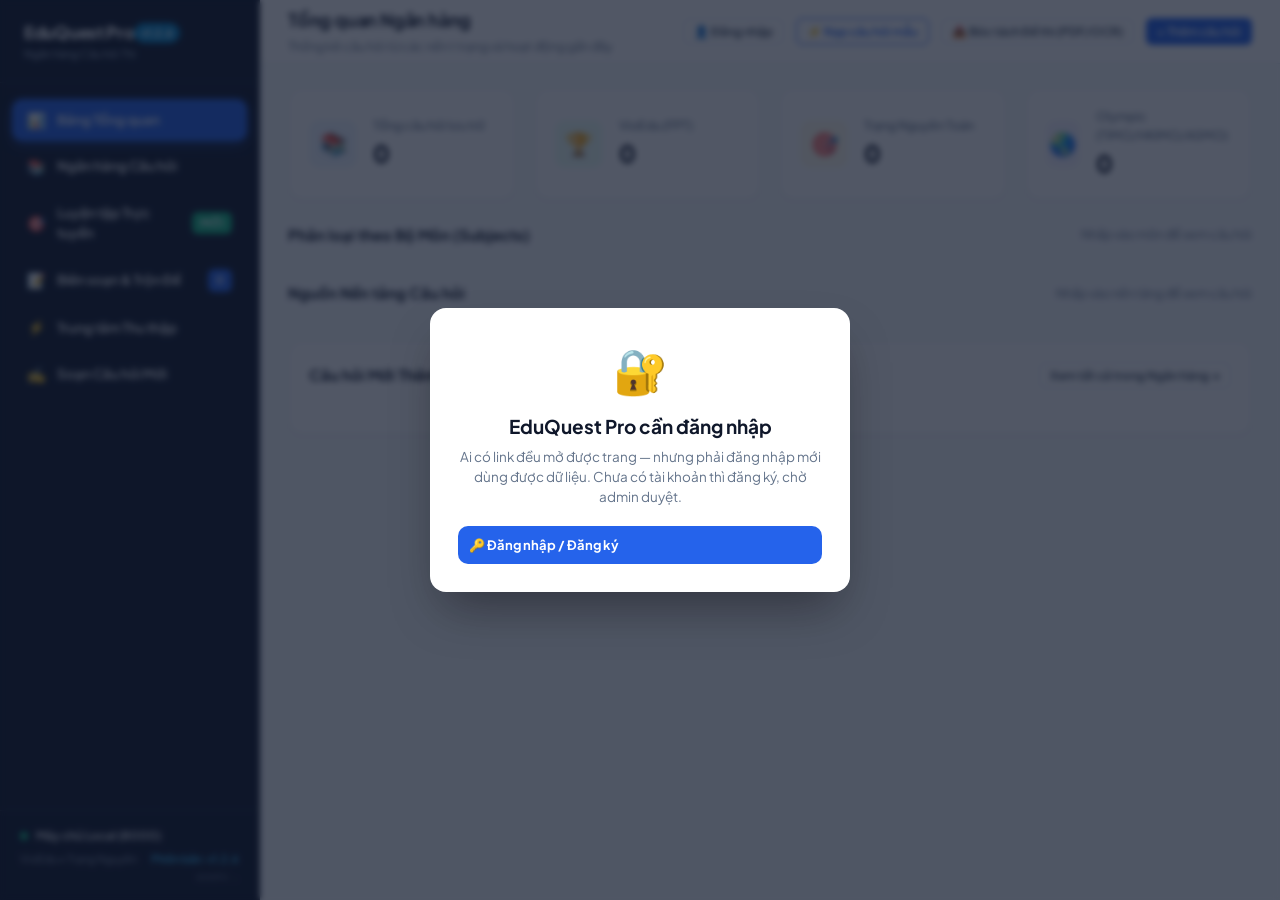
==== commit 6f1ec1b0: "fix(collector): dong bo log bot tu dong 24/7 vao live log UI & sua xoay tua khoi 1-12 (v1.2.6 / ext " ====
--- a/frontend/index.html
+++ b/frontend/index.html
@@ -34,7 +34,7 @@
         <div class="brand-text">
           <div style="display: flex; align-items: center; justify-content: space-between;">
             <h1>EduQuest Pro</h1>
-            <span class="app-version-badge" style="font-size: 11px; background: #0284c7; color: white; padding: 2px 7px; border-radius: 10px; font-weight: 700;">v1.2.5</span>
+            <span class="app-version-badge" style="font-size: 11px; background: #0284c7; color: white; padding: 2px 7px; border-radius: 10px; font-weight: 700;">v1.2.6</span>
           </div>
           <p>Ngân hàng Câu hỏi Thi</p>
         </div>
@@ -80,7 +80,7 @@
         </div>
         <div style="display: flex; justify-content: space-between; align-items: center; margin-top: 6px; font-size: 11px; color: #94a3b8;">
           <span>VioEdu • Trạng Nguyên</span>
-          <span style="color: #38bdf8; font-weight: 600;" id="sidebar-version-tag">Phiên bản: v1.2.5</span>
+          <span style="color: #38bdf8; font-weight: 600;" id="sidebar-version-tag">Phiên bản: v1.2.6</span>
         </div>
         <div style="margin-top: 2px; font-size: 10px; color: #64748b; text-align: right;">
           <span id="sidebar-cache-tag">assets: …</span>
@@ -674,8 +674,8 @@
               <div style="display: flex; align-items: center; gap: 10px;">
                 <div id="bot-auto-crawl-badge" class="status-badge-pulsing" style="display: none;">
                   <div class="pulse-dot"></div>
-                  <span>ĐANG TỰ ĐỘNG CÀO</span>
-                  <span id="bot-countdown-display" class="countdown-timer-text">05:00</span>
+                  <span>ĐANG TỰ ĐỘNG CÀO 24/7</span>
+                  <span id="bot-countdown-display" class="countdown-timer-text">Xoay tua 1-12</span>
                 </div>
                 <label class="toggle-switch" title="Bật/Tắt tự động cào nền 24/7 (server tự quét bài cũ, không cần mở tab)">
                   <input type="checkbox" id="bot-auto-crawl-toggle" onchange="toggleBotAutoCrawl(this.checked)" />
@@ -756,9 +756,12 @@
               <!-- Scraper Live Log Header with Copy & Clear buttons -->
               <div id="scraper-log-toolbar" style="display: flex; justify-content: space-between; align-items: center; margin-top: 10px; margin-bottom: 4px;">
                 <span style="font-size: 12px; font-weight: 700; color: #475569; display: flex; align-items: center; gap: 6px;">
-                  <span>📋</span> Tiến trình cào chi tiết (Theo thứ tự thực hiện):
+                  <span>📋</span> Nhật ký Hoạt động Trực tiếp (Bot 24/7 & Thủ công):
                 </span>
                 <div style="display: flex; gap: 6px;">
+                  <button type="button" class="btn btn-secondary btn-sm" onclick="syncScraperLiveLogsFromServer()" title="Đồng bộ nhật ký mới nhất từ server" style="font-size: 11px; padding: 3px 8px; display: inline-flex; align-items: center; gap: 4px;">
+                    🔄 Làm mới
+                  </button>
                   <button type="button" class="btn btn-secondary btn-sm" onclick="copyScraperLiveLog()" title="Sao chép toàn bộ nhật ký của Bot" style="font-size: 11px; padding: 3px 8px; display: inline-flex; align-items: center; gap: 4px;">
                     📋 Sao chép Log
                   </button>
@@ -2589,13 +2592,13 @@
   <script src="https://cdn.jsdelivr.net/npm/katex@0.16.10/dist/contrib/auto-render.min.js"></script>
 
   <!-- Application Modules -->
-  <script src="js/app.js?v=1.2.5"></script>
-  <script src="js/bank.js?v=1.2.5"></script>
-  <script src="js/auth.js?v=1.2.5"></script>
-  <script src="js/exam_builder.js?v=1.2.5"></script>
-  <script src="js/collector.js?v=1.2.5"></script>
-  <script src="js/practice.js?v=1.2.5"></script>
-  <script src="js/ai_agent_importer.js?v=1.2.5"></script>
+  <script src="js/app.js?v=1.2.6"></script>
+  <script src="js/bank.js?v=1.2.6"></script>
+  <script src="js/auth.js?v=1.2.6"></script>
+  <script src="js/exam_builder.js?v=1.2.6"></script>
+  <script src="js/collector.js?v=1.2.6"></script>
+  <script src="js/practice.js?v=1.2.6"></script>
+  <script src="js/ai_agent_importer.js?v=1.2.6"></script>
 
   <!-- Manual Question Live Preview & Batch Flow Script -->
   <script>
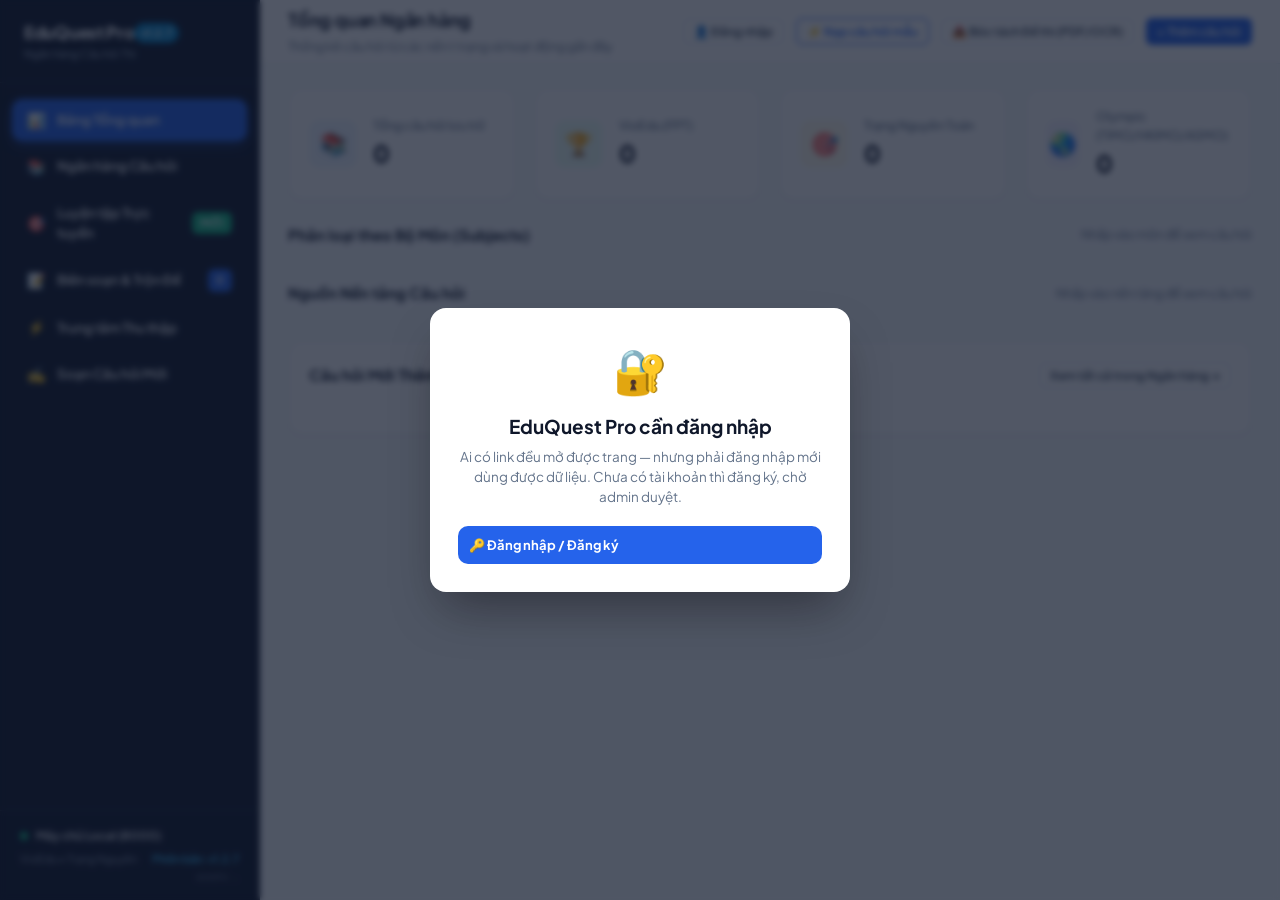
==== commit 7ea9718f: "fix(collector): tu dong lam moi ca 2 live log hunter va bot 24/7 theo chu ky 5s (v1.2.7 / ext v1.3.2" ====
--- a/frontend/index.html
+++ b/frontend/index.html
@@ -34,7 +34,7 @@
         <div class="brand-text">
           <div style="display: flex; align-items: center; justify-content: space-between;">
             <h1>EduQuest Pro</h1>
-            <span class="app-version-badge" style="font-size: 11px; background: #0284c7; color: white; padding: 2px 7px; border-radius: 10px; font-weight: 700;">v1.2.6</span>
+            <span class="app-version-badge" style="font-size: 11px; background: #0284c7; color: white; padding: 2px 7px; border-radius: 10px; font-weight: 700;">v1.2.7</span>
           </div>
           <p>Ngân hàng Câu hỏi Thi</p>
         </div>
@@ -80,7 +80,7 @@
         </div>
         <div style="display: flex; justify-content: space-between; align-items: center; margin-top: 6px; font-size: 11px; color: #94a3b8;">
           <span>VioEdu • Trạng Nguyên</span>
-          <span style="color: #38bdf8; font-weight: 600;" id="sidebar-version-tag">Phiên bản: v1.2.6</span>
+          <span style="color: #38bdf8; font-weight: 600;" id="sidebar-version-tag">Phiên bản: v1.2.7</span>
         </div>
         <div style="margin-top: 2px; font-size: 10px; color: #64748b; text-align: right;">
           <span id="sidebar-cache-tag">assets: …</span>
@@ -648,11 +648,14 @@
           </div>
 
           <!-- Hunter Live Log Header with Copy & Clear buttons -->
-          <div id="hunter-log-toolbar" style="display: none; justify-content: space-between; align-items: center; margin-top: 14px; margin-bottom: 4px;">
+          <div id="hunter-log-toolbar" style="display: flex; justify-content: space-between; align-items: center; margin-top: 14px; margin-bottom: 4px;">
             <span style="font-size: 12px; font-weight: 700; color: #475569; display: flex; align-items: center; gap: 6px;">
               <span>📋</span> Nhật ký Săn câu hỏi (Mới nhất trên đầu):
             </span>
             <div style="display: flex; gap: 6px;">
+              <button type="button" class="btn btn-secondary btn-sm" onclick="syncHunterLiveLogsFromServer()" title="Đồng bộ nhật ký mới nhất từ server" style="font-size: 11px; padding: 3px 8px; display: inline-flex; align-items: center; gap: 4px;">
+                🔄 Làm mới
+              </button>
               <button type="button" class="btn btn-secondary btn-sm" onclick="copyHunterLiveLog()" title="Sao chép toàn bộ nhật ký săn câu hỏi" style="font-size: 11px; padding: 3px 8px; display: inline-flex; align-items: center; gap: 4px;">
                 📋 Sao chép Log
               </button>
@@ -662,7 +665,7 @@
             </div>
           </div>
 
-          <pre id="hunter-live-log" style="display: none; background: #0f172a; color: #38bdf8; font-family: 'Fira Code', Consolas, monospace; font-size: 11.5px; padding: 14px; border-radius: 8px; max-height: 200px; overflow-y: auto; white-space: pre-wrap; line-height: 1.6; word-break: break-word;"></pre>
+          <pre id="hunter-live-log" style="background: #0f172a; color: #38bdf8; font-family: 'Fira Code', Consolas, monospace; font-size: 11.5px; padding: 14px; border-radius: 8px; max-height: 200px; overflow-y: auto; white-space: pre-wrap; line-height: 1.6; word-break: break-word;">[Hệ thống] Sẵn sàng săn câu hỏi Internet...</pre>
         </div>
 
         <!-- Scraper Bot & Activity Logs Grid -->
@@ -2592,13 +2595,13 @@
   <script src="https://cdn.jsdelivr.net/npm/katex@0.16.10/dist/contrib/auto-render.min.js"></script>
 
   <!-- Application Modules -->
-  <script src="js/app.js?v=1.2.6"></script>
-  <script src="js/bank.js?v=1.2.6"></script>
-  <script src="js/auth.js?v=1.2.6"></script>
-  <script src="js/exam_builder.js?v=1.2.6"></script>
-  <script src="js/collector.js?v=1.2.6"></script>
-  <script src="js/practice.js?v=1.2.6"></script>
-  <script src="js/ai_agent_importer.js?v=1.2.6"></script>
+  <script src="js/app.js?v=1.2.7"></script>
+  <script src="js/bank.js?v=1.2.7"></script>
+  <script src="js/auth.js?v=1.2.7"></script>
+  <script src="js/exam_builder.js?v=1.2.7"></script>
+  <script src="js/collector.js?v=1.2.7"></script>
+  <script src="js/practice.js?v=1.2.7"></script>
+  <script src="js/ai_agent_importer.js?v=1.2.7"></script>
 
   <!-- Manual Question Live Preview & Batch Flow Script -->
   <script>
